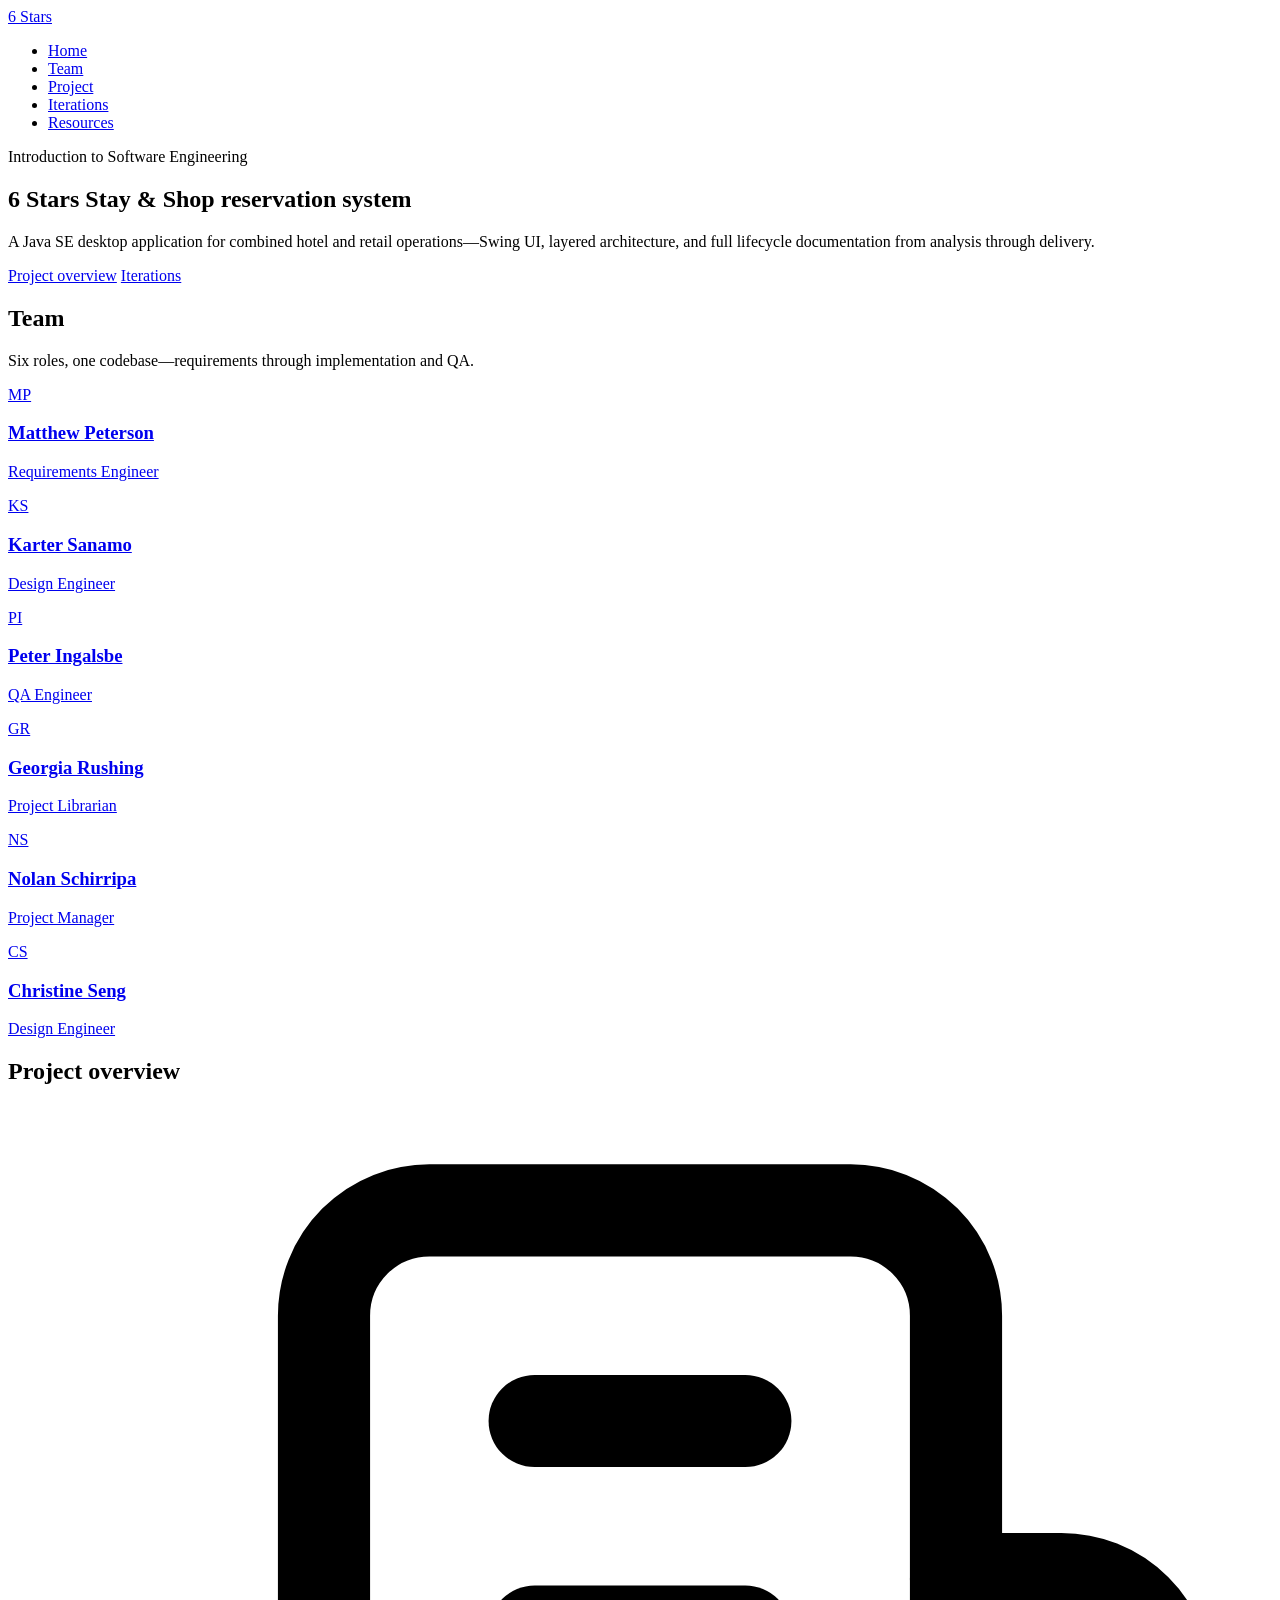
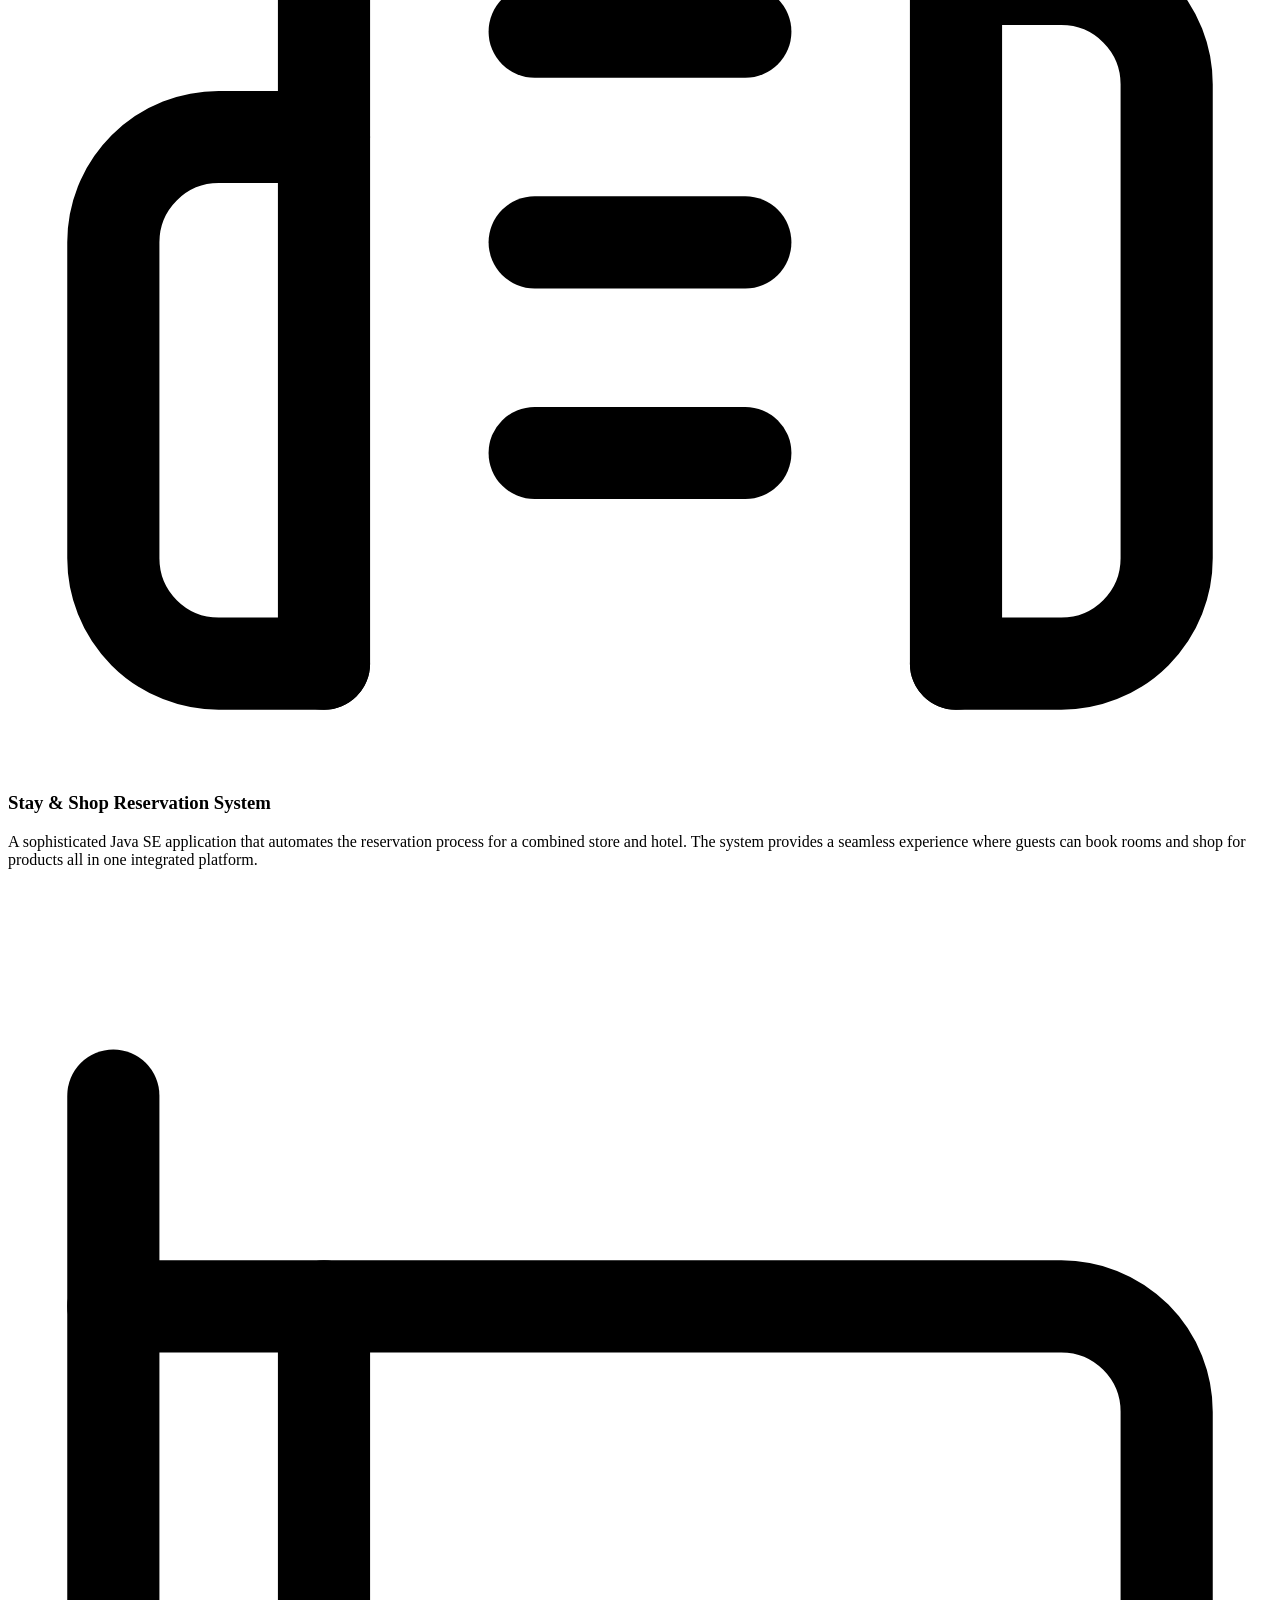
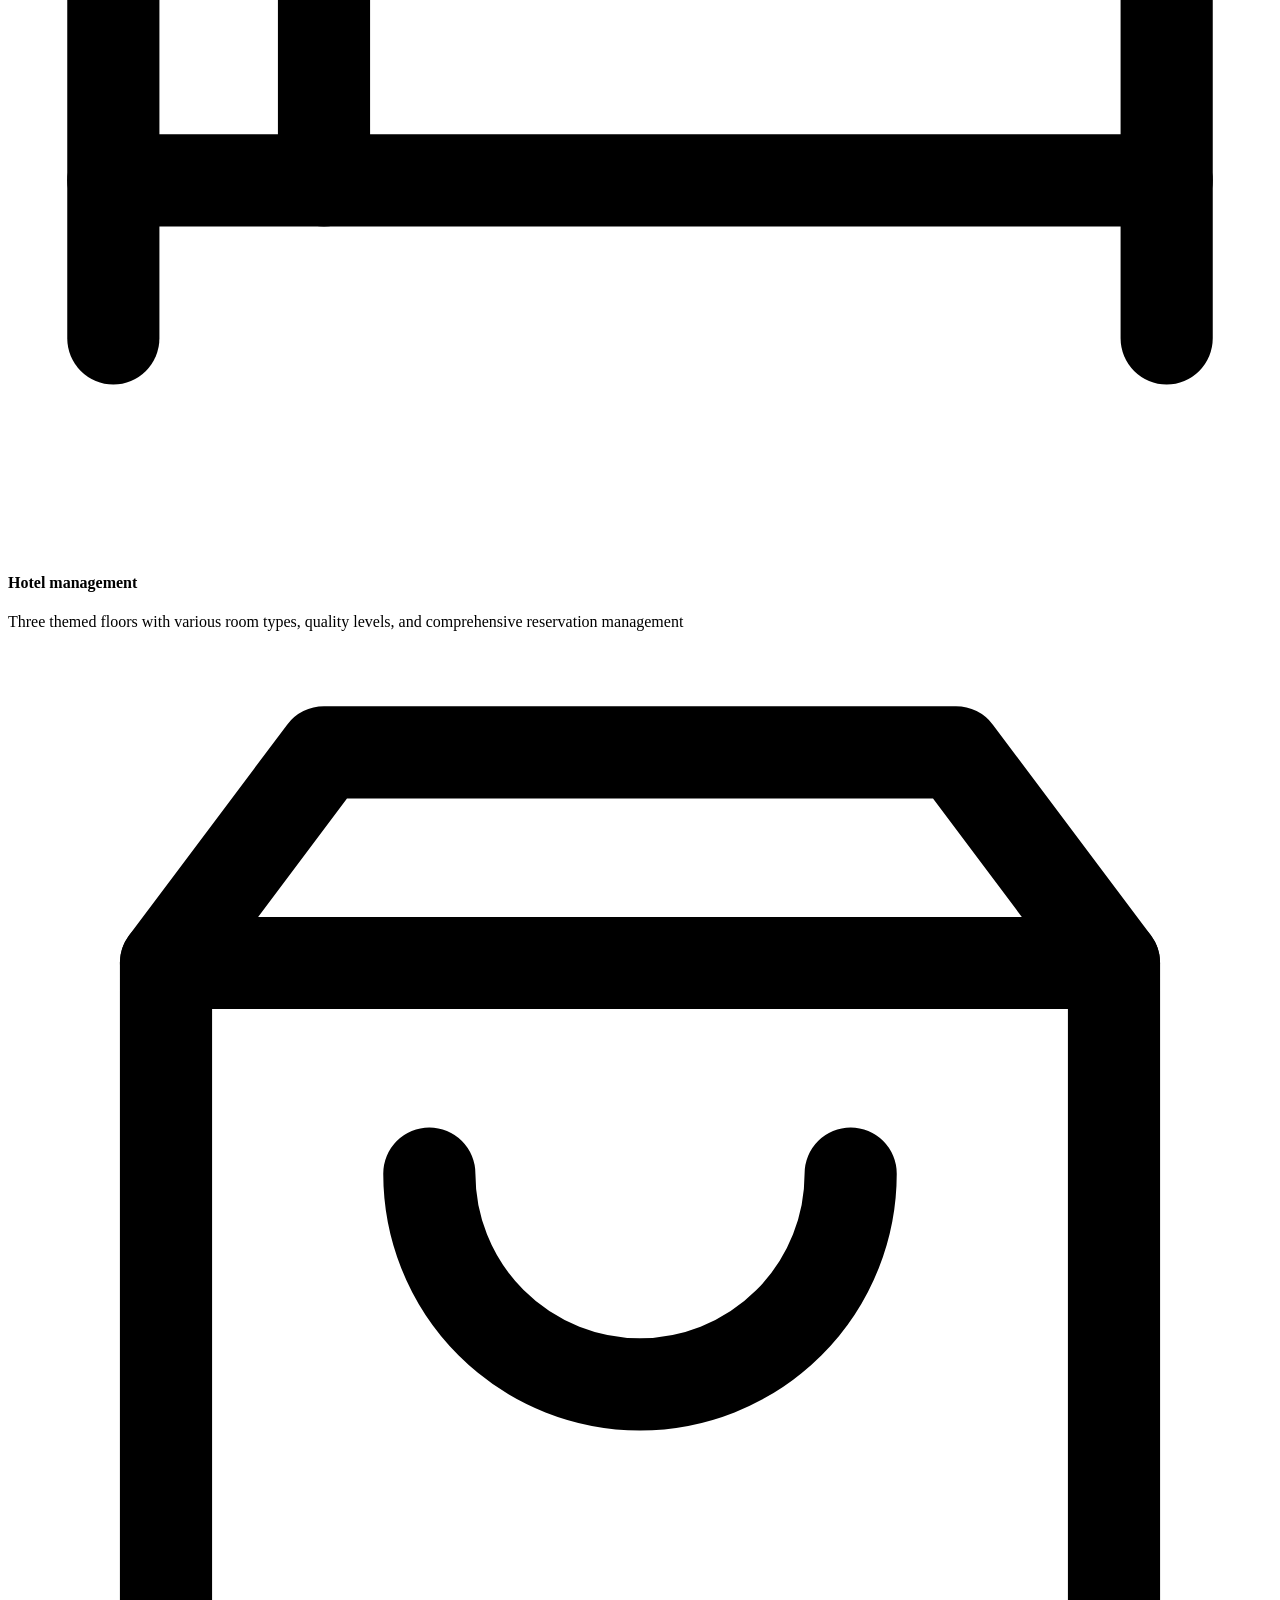
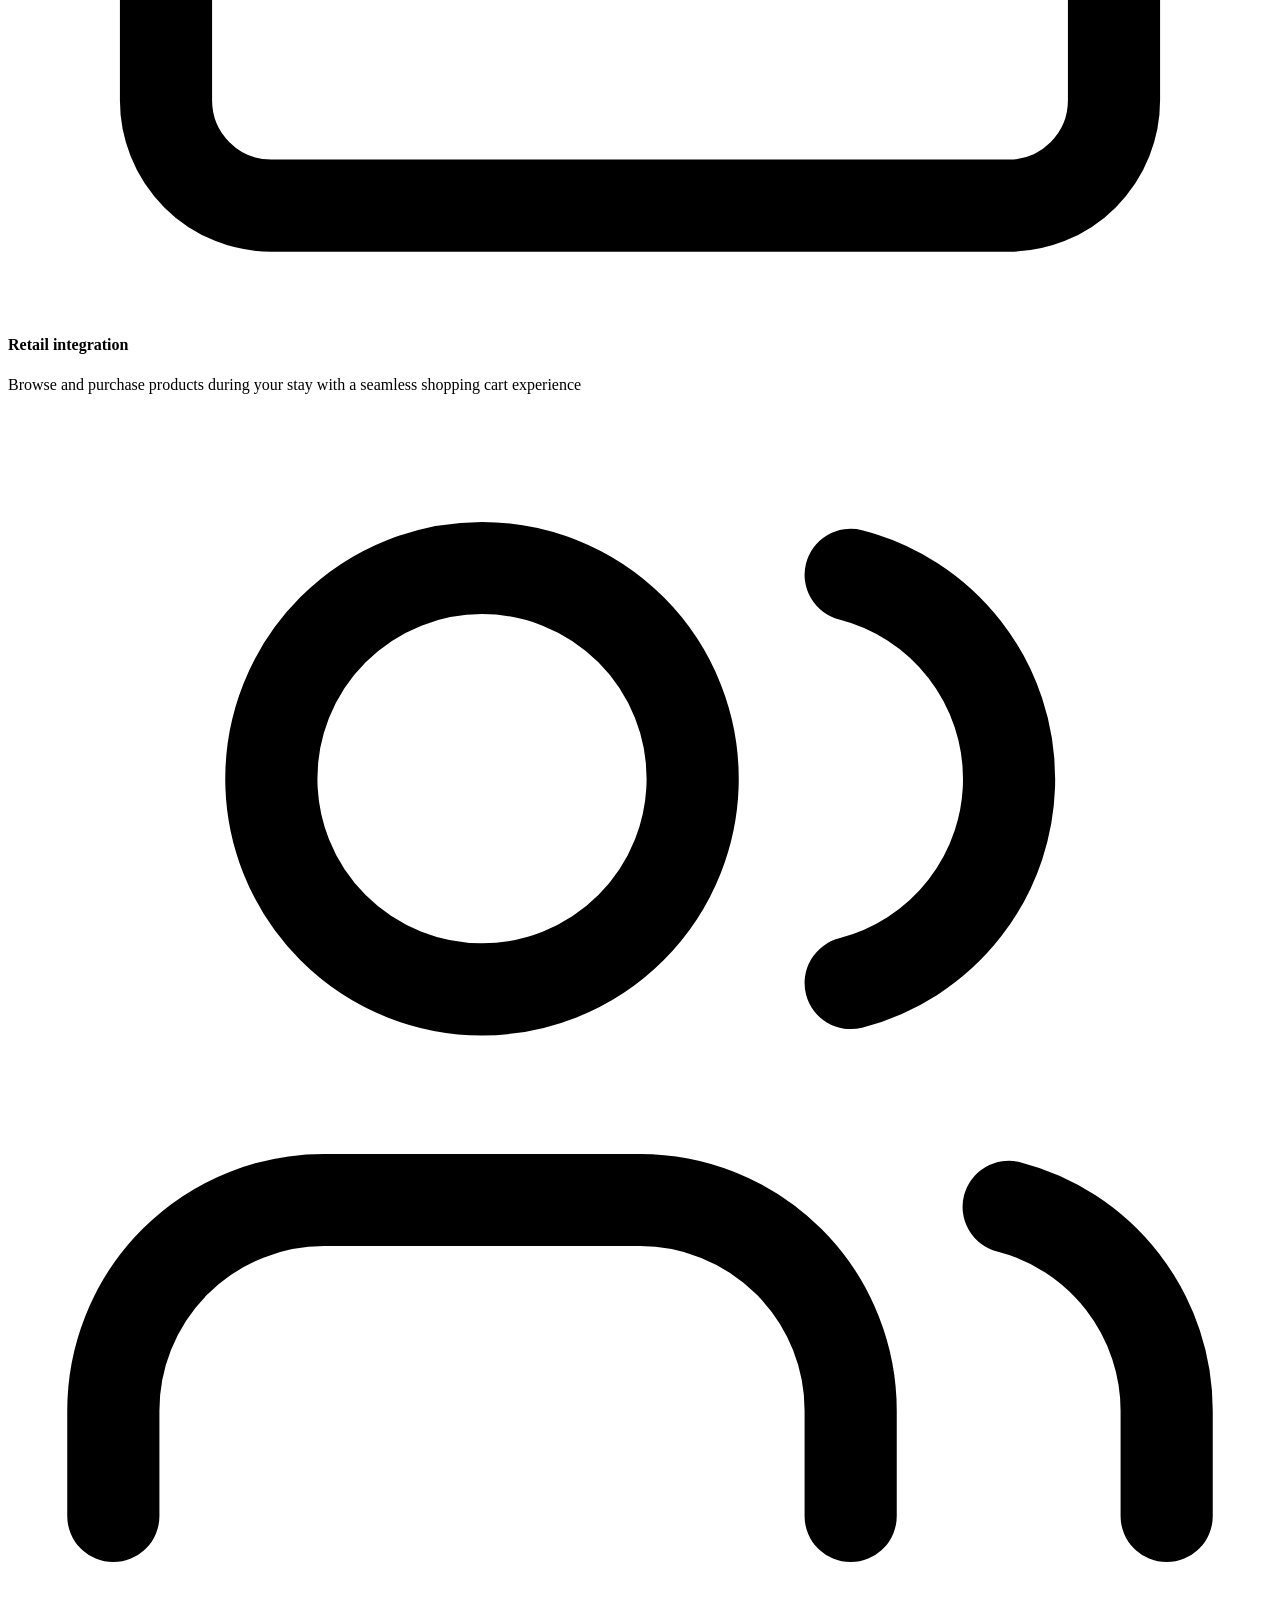
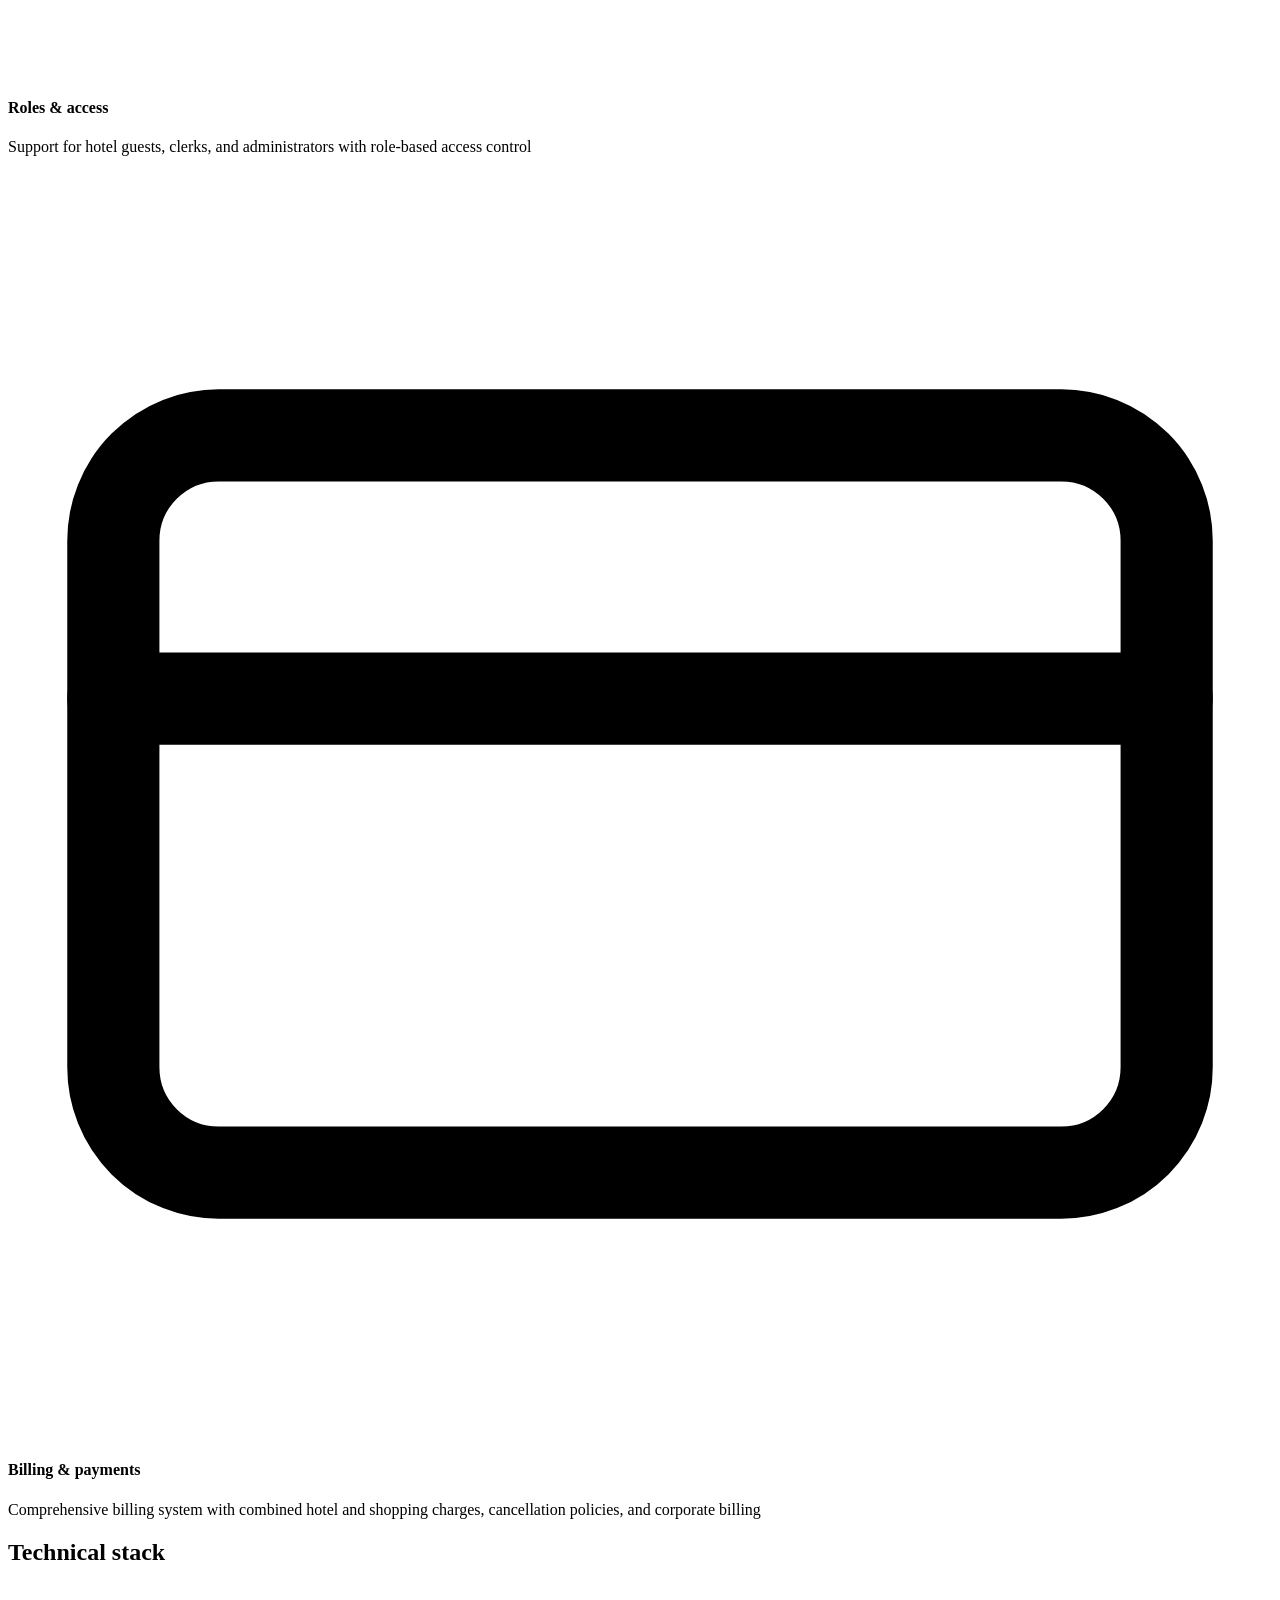
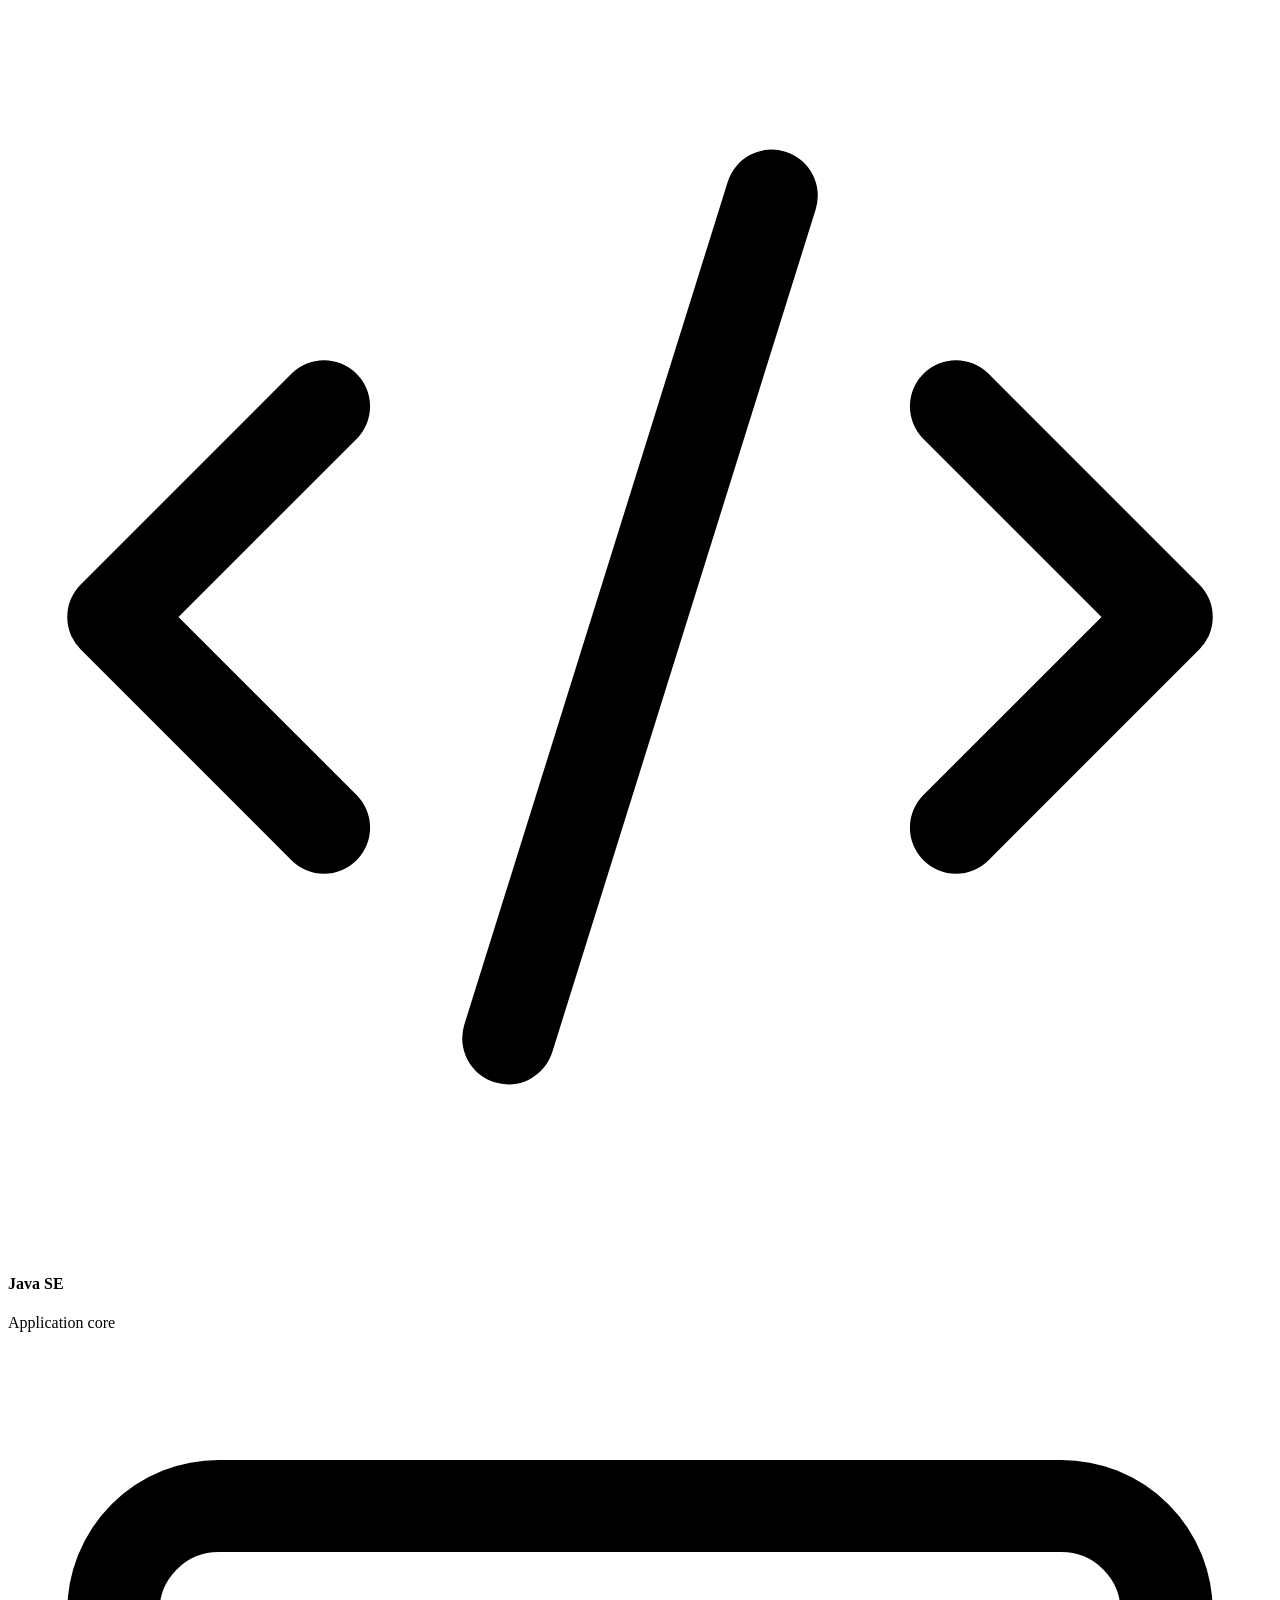
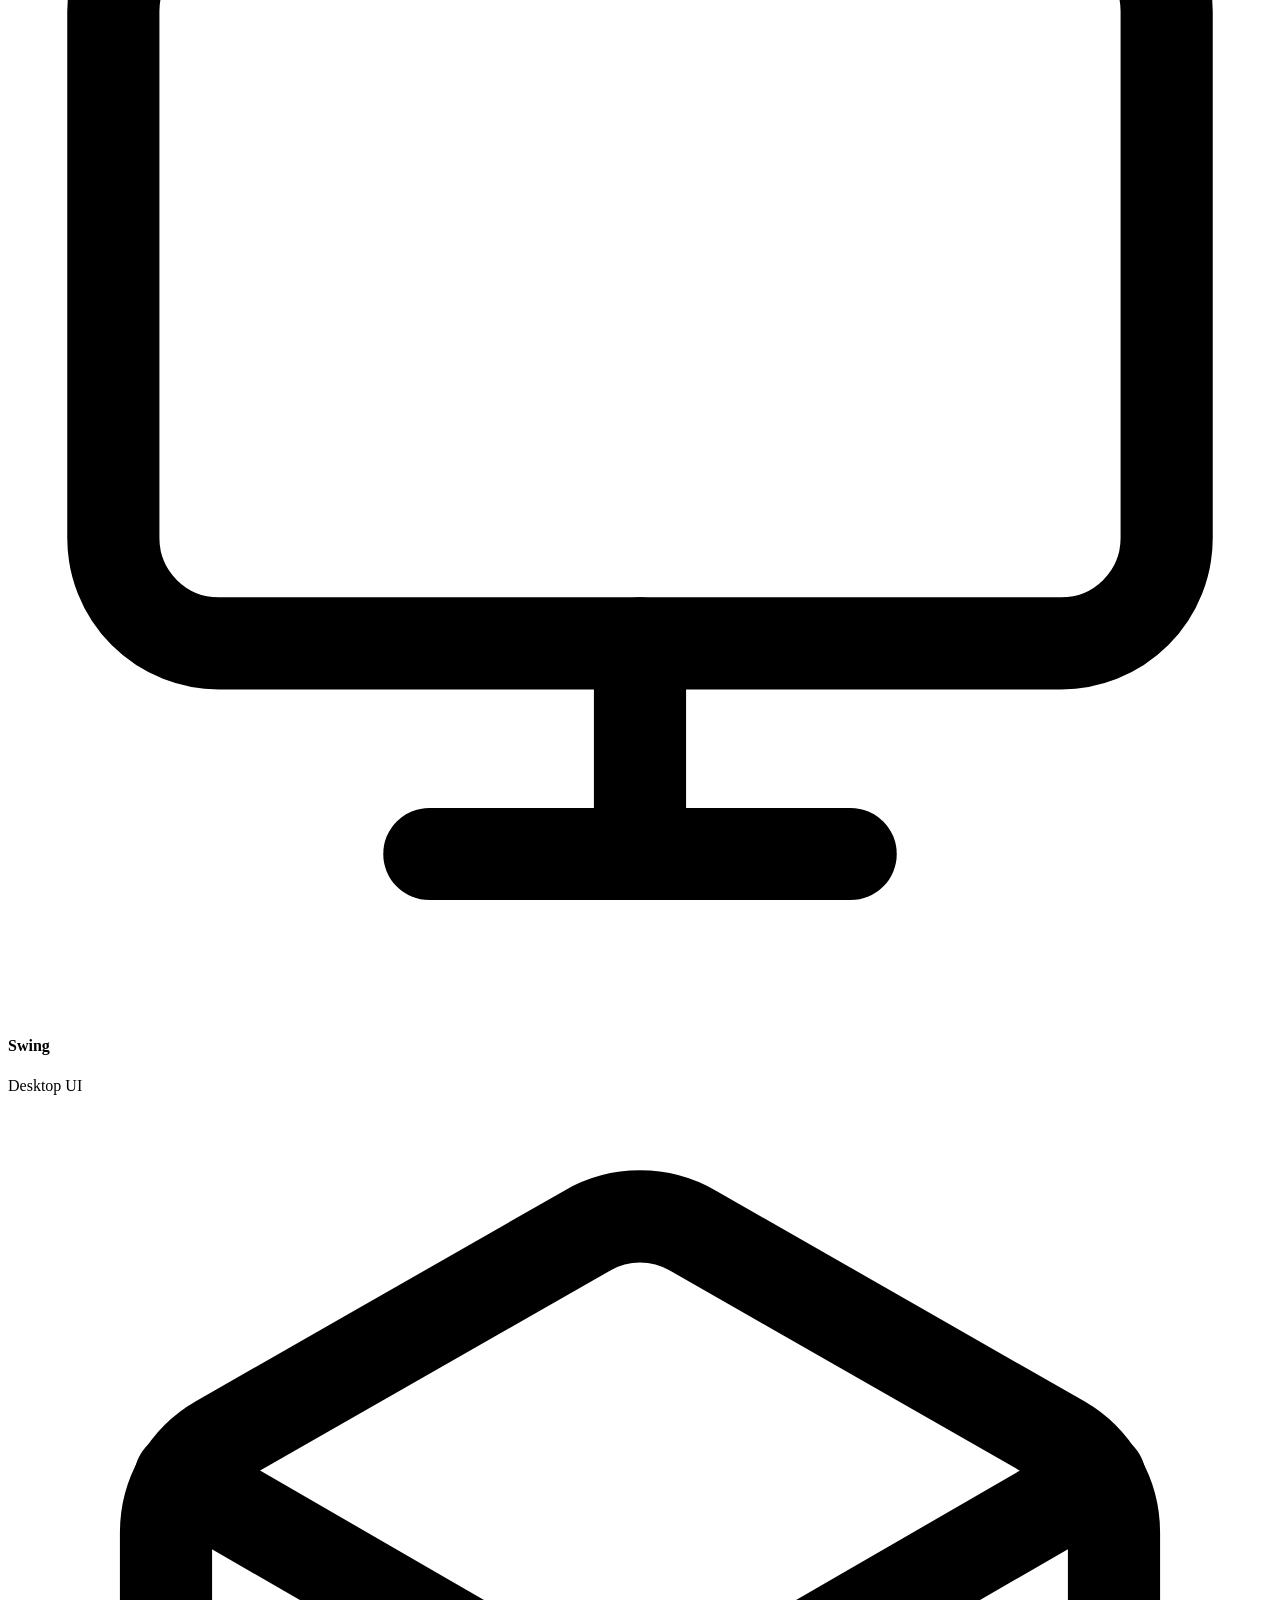
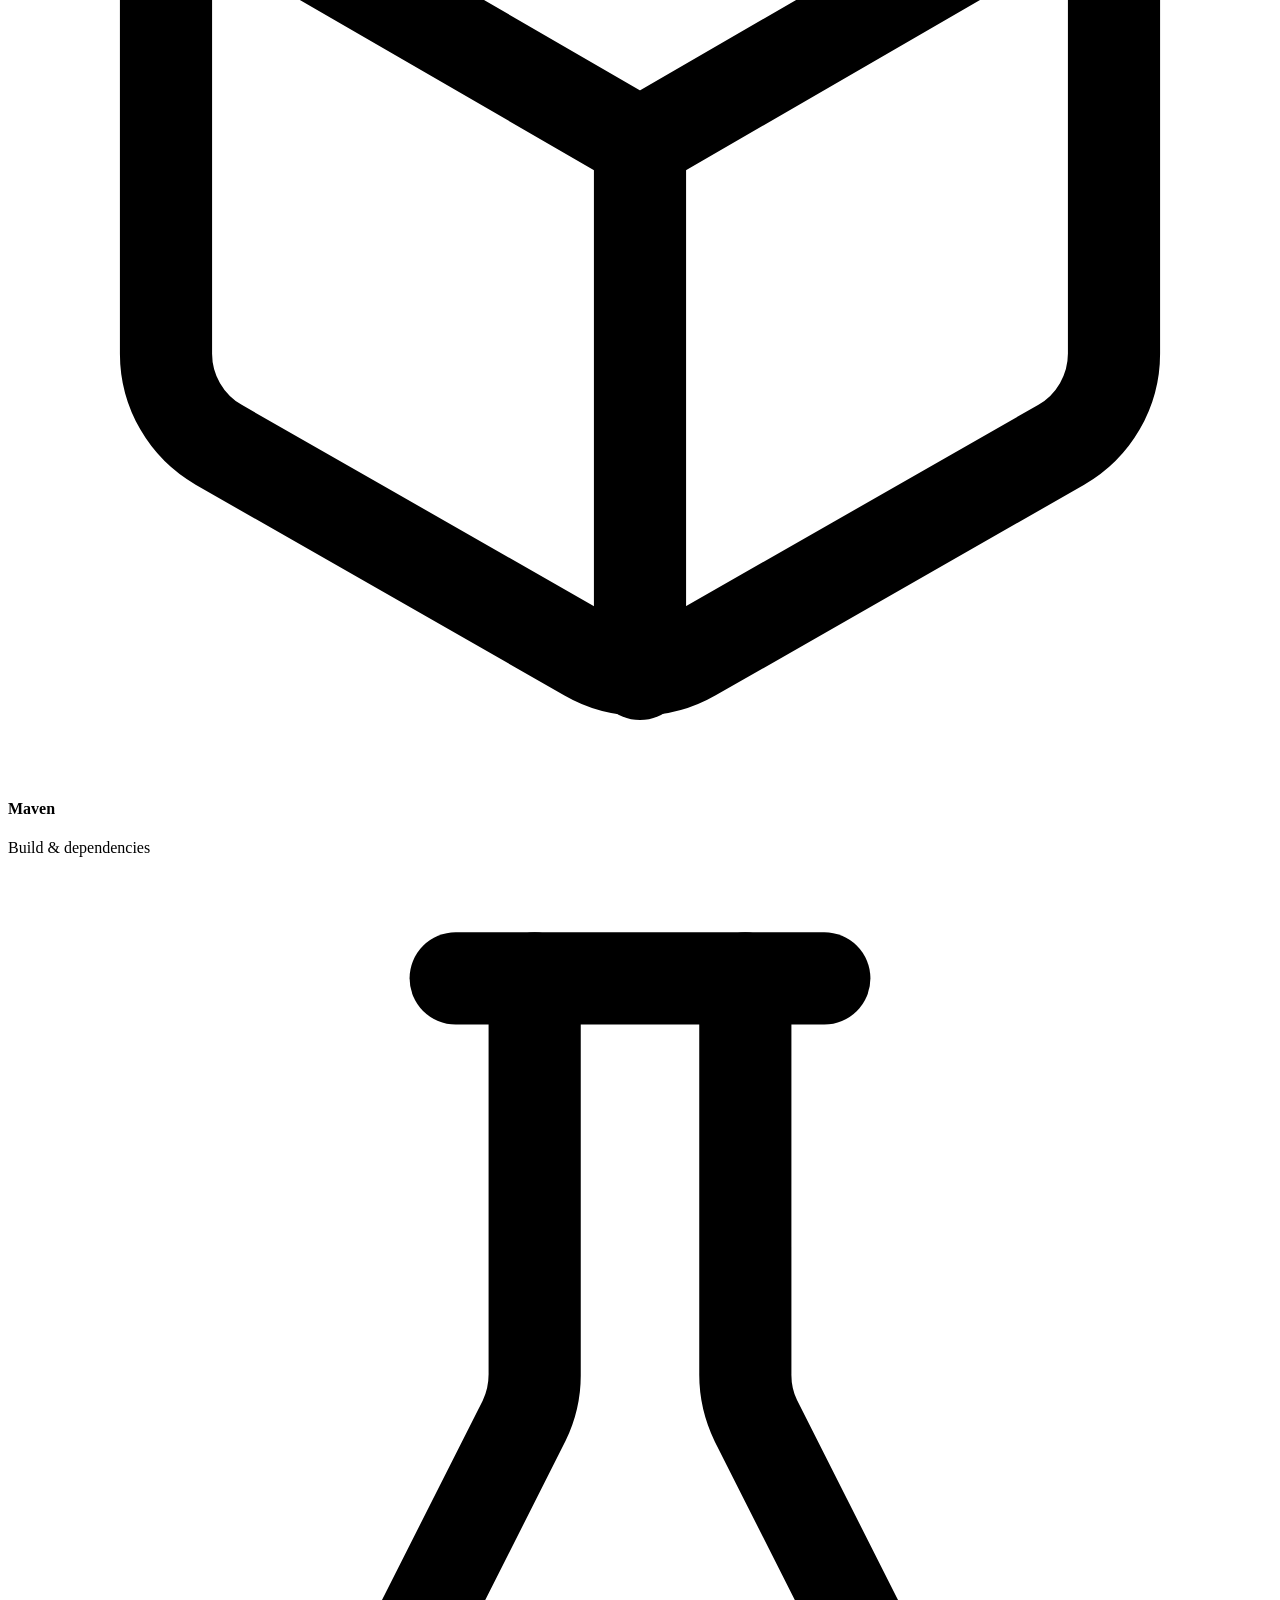
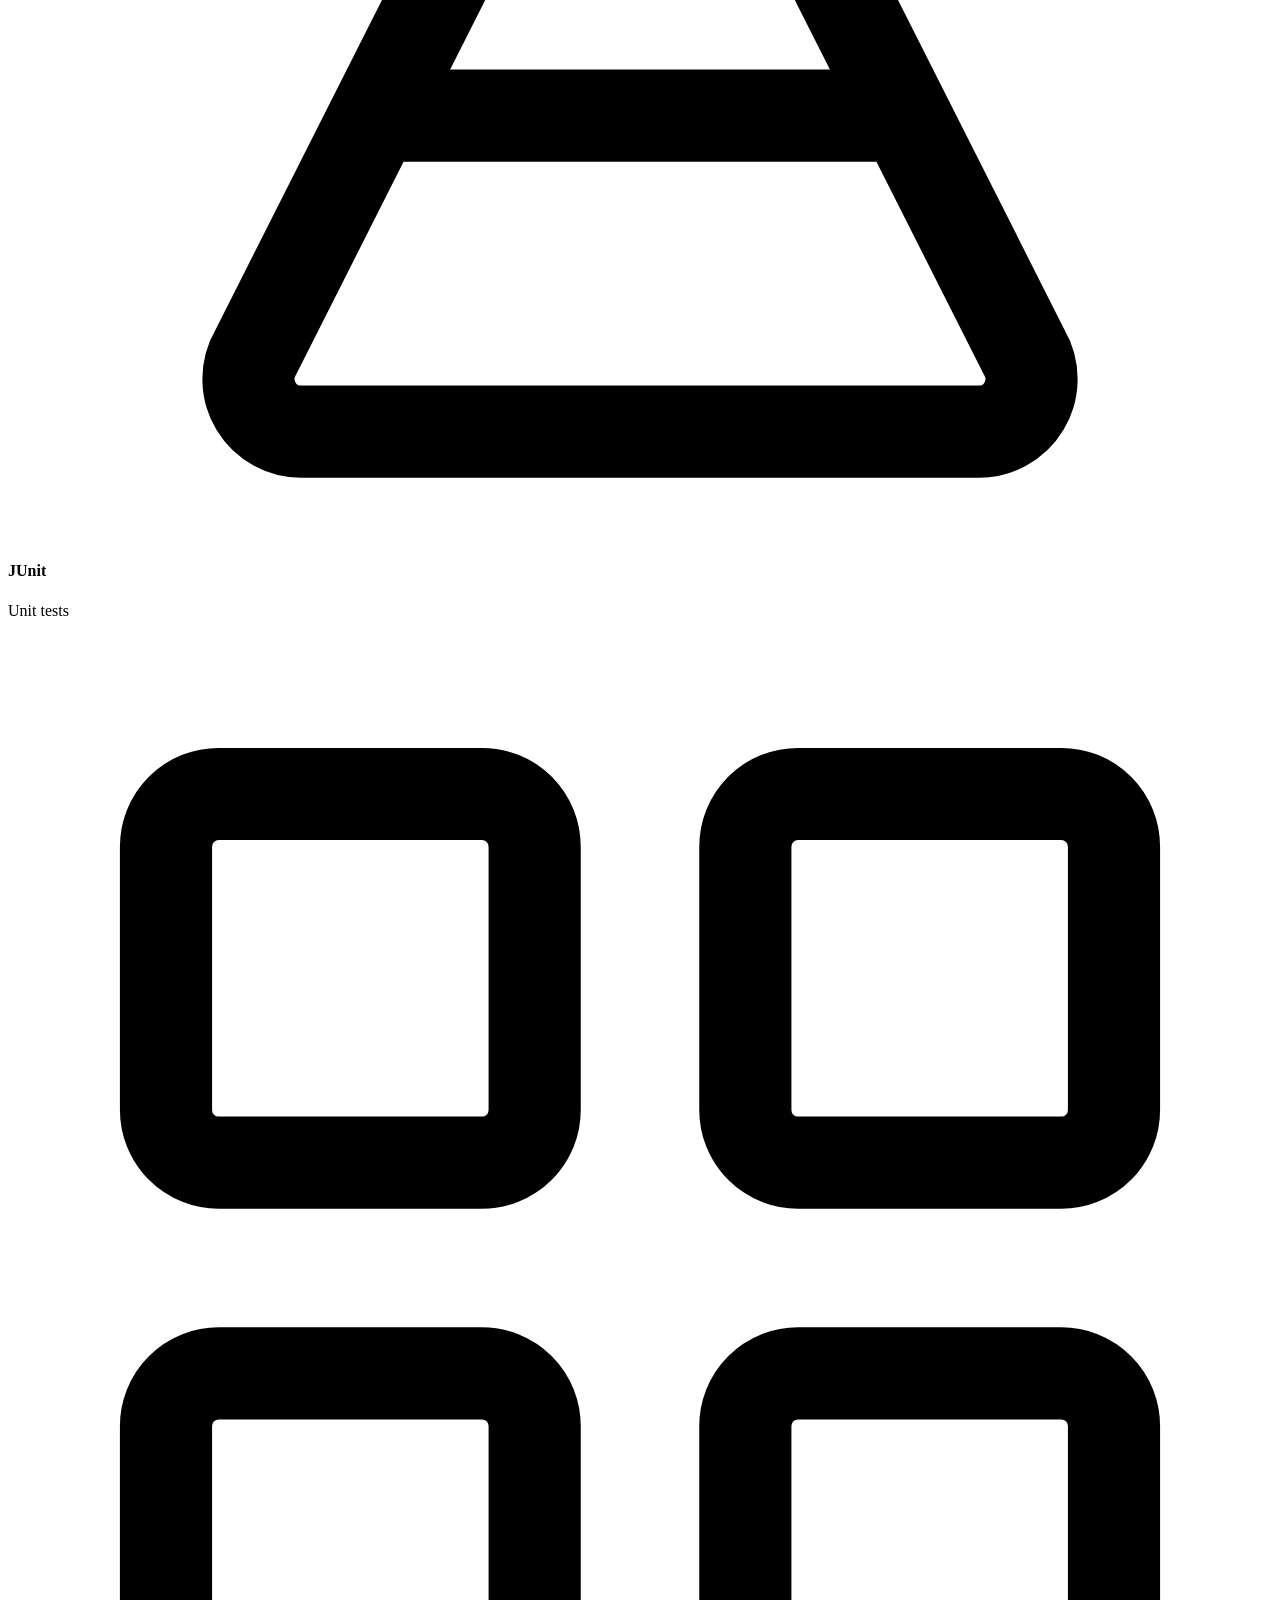
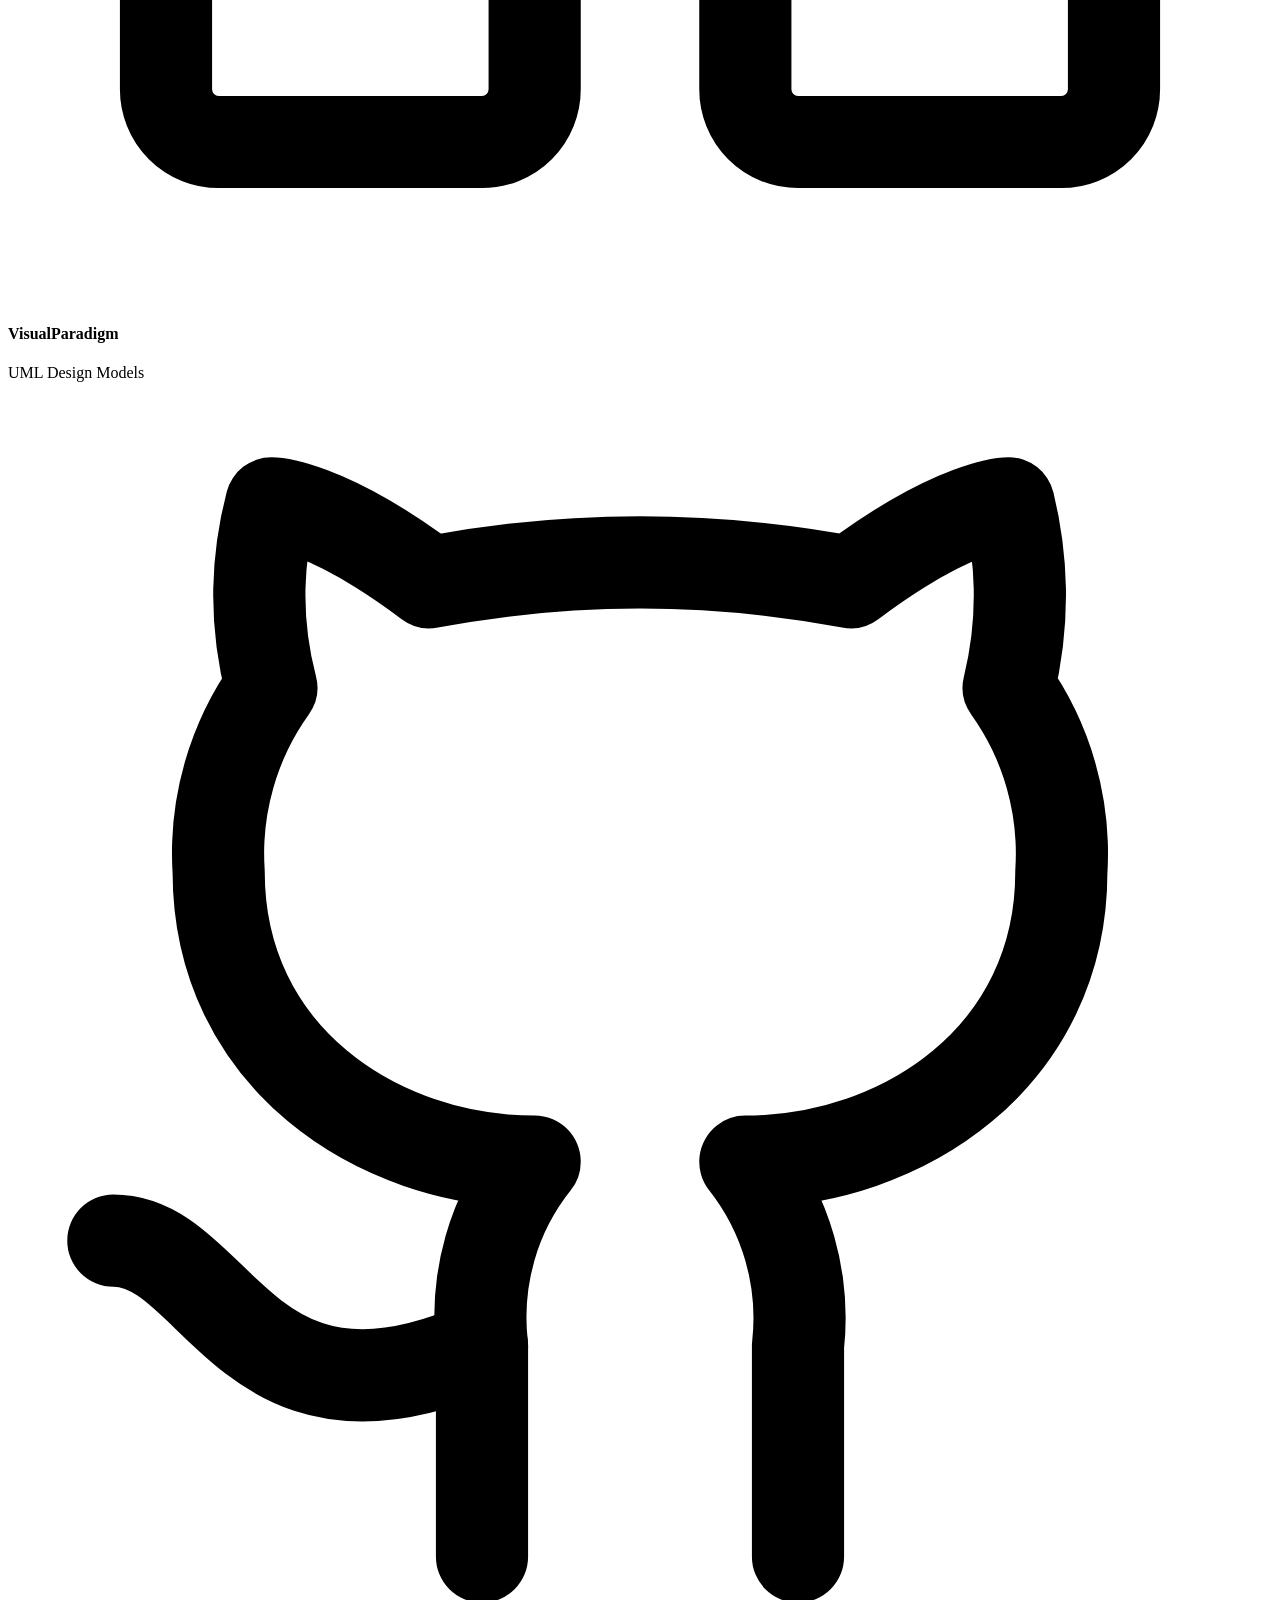
==== site/index.html @ b2a8f505 "Update stylesheet version to 12, modify resources grid layout to display 3 cards per row, and adjust" ====
<!DOCTYPE html>
<html lang="en">
<head>
    <meta charset="UTF-8">
    <meta name="viewport" content="width=device-width, initial-scale=1.0">
    <link rel="icon" href="/assets/favicon.svg" type="image/svg+xml">
    <title>6 Stars - Stay & Shop Reservation System</title>
    <link rel="stylesheet" href="/assets/css/styles.css?v=12">
    <script src="/assets/js/script.js?v=7" defer></script>
    <style>
        .project-features.project-features--four {
            grid-template-columns: repeat(4, minmax(0, 1fr));
        }

        @media (max-width: 1024px) {
            .project-features.project-features--four {
                grid-template-columns: repeat(2, minmax(0, 1fr));
            }
        }

        @media (max-width: 640px) {
            .project-features.project-features--four {
                grid-template-columns: 1fr;
            }
        }

        .tech-grid.tech-grid--fixed {
            grid-template-columns: repeat(4, minmax(0, 1fr));
        }

        @media (max-width: 768px) {
            .tech-grid.tech-grid--fixed {
                grid-template-columns: repeat(2, minmax(0, 1fr));
            }
        }
    </style>
</head>
<body>
    <!-- Navigation -->
    <nav class="navbar">
        <div class="container">
            <div class="nav-content">
                <a href="/" class="logo logo--text">
                    <span class="logo-wordmark">6 Stars</span>
                </a>
                <ul class="nav-links">
                    <li><a href="#home">Home</a></li>
                    <li><a href="#team">Team</a></li>
                    <li><a href="#project">Project</a></li>
                    <li><a href="#iterations">Iterations</a></li>
                    <li><a href="#resources">Resources</a></li>
                </ul>
            </div>
        </div>
    </nav>

    <!-- Hero Section -->
    <section id="home" class="hero">
        <div class="hero-background" aria-hidden="true"></div>
        <div class="container">
            <div class="hero-content">
                <p class="hero-eyebrow">Introduction to Software Engineering</p>
                <h1 class="hero-title">
                    <span class="title-main">6 Stars</span>
                    <span class="title-subtitle">Stay & Shop reservation system</span>
                </h1>
                <p class="hero-description">
                    A Java SE desktop application for combined hotel and retail operations—Swing UI,
                    layered architecture, and full lifecycle documentation from analysis through delivery.
                </p>
                <div class="hero-buttons">
                    <a href="#project" class="btn btn-primary">Project overview</a>
                    <a href="#iterations" class="btn btn-secondary">Iterations</a>
                </div>
            </div>
        </div>
        <div class="scroll-indicator">
            <div class="mouse"></div>
        </div>
    </section>

    <!-- Team Section -->
    <section id="team" class="team-section">
        <div class="container">
            <h2 class="section-title">Team</h2>
            <p class="section-subtitle">Six roles, one codebase—requirements through implementation and QA.</p>
            <div class="team-grid">
                <a href="/team/matthew-peterson.html" class="team-member-link">
                    <div class="team-member js-reveal">
                        <div class="member-avatar">
                            <span class="avatar-initial">MP</span>
                        </div>
                        <h3 class="member-name">Matthew Peterson</h3>
                        <p class="member-role">Requirements Engineer</p>
                    </div>
                </a>
                <a href="/team/karter-sanamo.html" class="team-member-link">
                    <div class="team-member js-reveal">
                        <div class="member-avatar">
                            <span class="avatar-initial">KS</span>
                        </div>
                        <h3 class="member-name">Karter Sanamo</h3>
                        <p class="member-role">Design Engineer</p>
                    </div>
                </a>
                <a href="/team/peter-ingalsbe.html" class="team-member-link">
                    <div class="team-member js-reveal">
                        <div class="member-avatar">
                            <span class="avatar-initial">PI</span>
                        </div>
                        <h3 class="member-name">Peter Ingalsbe</h3>
                        <p class="member-role">QA Engineer</p>
                    </div>
                </a>
                <a href="/team/georgia-rushing.html" class="team-member-link">
                    <div class="team-member js-reveal">
                        <div class="member-avatar">
                            <span class="avatar-initial">GR</span>
                        </div>
                        <h3 class="member-name">Georgia Rushing</h3>
                        <p class="member-role">Project Librarian</p>
                    </div>
                </a>
                <a href="/team/nolan-schirripa.html" class="team-member-link">
                    <div class="team-member js-reveal">
                        <div class="member-avatar">
                            <span class="avatar-initial">NS</span>
                        </div>
                        <h3 class="member-name">Nolan Schirripa</h3>
                        <p class="member-role">Project Manager</p>
                    </div>
                </a>
                <a href="/team/christine-seng.html" class="team-member-link">
                    <div class="team-member js-reveal">
                        <div class="member-avatar">
                            <span class="avatar-initial">CS</span>
                        </div>
                        <h3 class="member-name">Christine Seng</h3>
                        <p class="member-role">Design Engineer</p>
                    </div>
                </a>
            </div>
        </div>
    </section>

    <!-- Project Overview Section -->
    <section id="project" class="project-section">
        <div class="container">
            <h2 class="section-title">Project overview</h2>
            <div class="project-content">
                <div class="project-card js-reveal">
                    <div class="card-icon">
                        <span class="icon-wrap icon-wrap--xl" aria-hidden="true">
                            <svg xmlns="http://www.w3.org/2000/svg" viewBox="0 0 24 24" fill="none" stroke="currentColor" stroke-width="1.75" stroke-linecap="round" stroke-linejoin="round"><path d="M6 22V4a2 2 0 0 1 2-2h8a2 2 0 0 1 2 2v18"/><path d="M6 12H4a2 2 0 0 0-2 2v6a2 2 0 0 0 2 2h2"/><path d="M18 9h2a2 2 0 0 1 2 2v9a2 2 0 0 1-2 2h-2"/><path d="M10 6h4"/><path d="M10 10h4"/><path d="M10 14h4"/><path d="M10 18h4"/></svg>
                        </span>
                    </div>
                    <h3>Stay & Shop Reservation System</h3>
                    <p>
                        A sophisticated Java SE application that automates the reservation process for a combined 
                        store and hotel. The system provides a seamless experience where guests can book rooms 
                        and shop for products all in one integrated platform.
                    </p>
                </div>
                <div class="project-features project-features--four">
                    <div class="feature-item js-reveal">
                        <div class="feature-icon">
                            <span class="icon-wrap" aria-hidden="true">
                                <svg xmlns="http://www.w3.org/2000/svg" viewBox="0 0 24 24" fill="none" stroke="currentColor" stroke-width="1.75" stroke-linecap="round" stroke-linejoin="round"><path d="M2 4v16"/><path d="M2 8h18a2 2 0 0 1 2 2v10"/><path d="M2 17h20"/><path d="M6 8v9"/></svg>
                            </span>
                        </div>
                        <div class="feature-content">
                            <h4>Hotel management</h4>
                            <p>Three themed floors with various room types, quality levels, and comprehensive reservation management</p>
                        </div>
                    </div>
                    <div class="feature-item js-reveal">
                        <div class="feature-icon">
                            <span class="icon-wrap" aria-hidden="true">
                                <svg xmlns="http://www.w3.org/2000/svg" viewBox="0 0 24 24" fill="none" stroke="currentColor" stroke-width="1.75" stroke-linecap="round" stroke-linejoin="round"><path d="M6 2 3 6v14a2 2 0 0 0 2 2h14a2 2 0 0 0 2-2V6l-3-4Z"/><path d="M3 6h18"/><path d="M16 10a4 4 0 0 1-8 0"/></svg>
                            </span>
                        </div>
                        <div class="feature-content">
                            <h4>Retail integration</h4>
                            <p>Browse and purchase products during your stay with a seamless shopping cart experience</p>
                        </div>
                    </div>
                    <div class="feature-item js-reveal">
                        <div class="feature-icon">
                            <span class="icon-wrap" aria-hidden="true">
                                <svg xmlns="http://www.w3.org/2000/svg" viewBox="0 0 24 24" fill="none" stroke="currentColor" stroke-width="1.75" stroke-linecap="round" stroke-linejoin="round"><path d="M16 21v-2a4 4 0 0 0-4-4H6a4 4 0 0 0-4 4v2"/><circle cx="9" cy="7" r="4"/><path d="M22 21v-2a4 4 0 0 0-3-3.87"/><path d="M16 3.13a4 4 0 0 1 0 7.75"/></svg>
                            </span>
                        </div>
                        <div class="feature-content">
                            <h4>Roles & access</h4>
                            <p>Support for hotel guests, clerks, and administrators with role-based access control</p>
                        </div>
                    </div>
                    <div class="feature-item js-reveal">
                        <div class="feature-icon">
                            <span class="icon-wrap" aria-hidden="true">
                                <svg xmlns="http://www.w3.org/2000/svg" viewBox="0 0 24 24" fill="none" stroke="currentColor" stroke-width="1.75" stroke-linecap="round" stroke-linejoin="round"><rect width="20" height="14" x="2" y="5" rx="2"/><line x1="2" x2="22" y1="10" y2="10"/></svg>
                            </span>
                        </div>
                        <div class="feature-content">
                            <h4>Billing & payments</h4>
                            <p>Comprehensive billing system with combined hotel and shopping charges, cancellation policies, and corporate billing</p>
                        </div>
                    </div>
                </div>
            </div>
        </div>
    </section>

    <!-- Technical Stack Section -->
    <section class="tech-section">
        <div class="container">
            <h2 class="section-title">Technical stack</h2>
            <div class="tech-grid tech-grid--fixed">
                <div class="tech-item js-reveal">
                    <div class="tech-icon">
                        <span class="icon-wrap" aria-hidden="true">
                            <svg xmlns="http://www.w3.org/2000/svg" viewBox="0 0 24 24" fill="none" stroke="currentColor" stroke-width="1.75" stroke-linecap="round" stroke-linejoin="round"><path d="m18 16 4-4-4-4"/><path d="m6 8-4 4 4 4"/><path d="m14.5 4-5 16"/></svg>
                        </span>
                    </div>
                    <h4>Java SE</h4>
                    <p>Application core</p>
                </div>
                <div class="tech-item js-reveal">
                    <div class="tech-icon">
                        <span class="icon-wrap" aria-hidden="true">
                            <svg xmlns="http://www.w3.org/2000/svg" viewBox="0 0 24 24" fill="none" stroke="currentColor" stroke-width="1.75" stroke-linecap="round" stroke-linejoin="round"><rect width="20" height="14" x="2" y="3" rx="2"/><line x1="8" x2="16" y1="21" y2="21"/><line x1="12" x2="12" y1="17" y2="21"/></svg>
                        </span>
                    </div>
                    <h4>Swing</h4>
                    <p>Desktop UI</p>
                </div>
                <div class="tech-item js-reveal">
                    <div class="tech-icon">
                        <span class="icon-wrap" aria-hidden="true">
                            <svg xmlns="http://www.w3.org/2000/svg" viewBox="0 0 24 24" fill="none" stroke="currentColor" stroke-width="1.75" stroke-linecap="round" stroke-linejoin="round"><path d="M21 16V8a2 2 0 0 0-1-1.73l-7-4a2 2 0 0 0-2 0l-7 4A2 2 0 0 0 3 8v8a2 2 0 0 0 1 1.73l7 4a2 2 0 0 0 2 0l7-4A2 2 0 0 0 21 16z"/><polyline points="3.27 6.96 12 12.01 20.73 6.96"/><line x1="12" x2="12" y1="22.08" y2="12"/></svg>
                        </span>
                    </div>
                    <h4>Maven</h4>
                    <p>Build & dependencies</p>
                </div>
                <div class="tech-item js-reveal">
                    <div class="tech-icon">
                        <span class="icon-wrap" aria-hidden="true">
                            <svg xmlns="http://www.w3.org/2000/svg" viewBox="0 0 24 24" fill="none" stroke="currentColor" stroke-width="1.75" stroke-linecap="round" stroke-linejoin="round"><path d="M10 2v7.5a2 2 0 0 1-.2.9L4.7 20.5a1 1 0 0 0 .9 1.5h12.8a1 1 0 0 0 .9-1.5l-5.1-10.1a2 2 0 0 1-.2-.9V2"/><path d="M8.5 2h7"/><path d="M7 16h10"/></svg>
                        </span>
                    </div>
                    <h4>JUnit</h4>
                    <p>Unit tests</p>
                </div>
                <div class="tech-item js-reveal">
                    <div class="tech-icon">
                        <span class="icon-wrap" aria-hidden="true">
                            <svg xmlns="http://www.w3.org/2000/svg" viewBox="0 0 24 24" fill="none" stroke="currentColor" stroke-width="1.75" stroke-linecap="round" stroke-linejoin="round"><rect width="7" height="7" x="3" y="3" rx="1"/><rect width="7" height="7" x="14" y="3" rx="1"/><rect width="7" height="7" x="14" y="14" rx="1"/><rect width="7" height="7" x="3" y="14" rx="1"/></svg>
                        </span>
                    </div>
                    <h4>VisualParadigm</h4>
                    <p>UML Design Models</p>
                </div>
                <div class="tech-item js-reveal">
                    <div class="tech-icon">
                        <span class="icon-wrap" aria-hidden="true">
                            <svg xmlns="http://www.w3.org/2000/svg" viewBox="0 0 24 24" fill="none" stroke="currentColor" stroke-width="1.75" stroke-linecap="round" stroke-linejoin="round"><path d="M15 22v-4a4.8 4.8 0 0 0-1-3.5c3 0 6-2 6-5.5.08-1.25-.27-2.48-1-3.5.28-1.15.28-2.35 0-3.5 0 0-1 0-3 1.5-2.64-.5-5.36-.5-8 0C6 2 5 2 5 2c-.3 1.15-.3 2.35 0 3.5A5.403 5.403 0 0 0 4 9c0 3.5 3 5.5 6 5.5-.39.49-.68 1.05-.85 1.65-.17.6-.22 1.23-.15 1.85v4"/><path d="M9 18c-4.51 2-5-2-7-2"/></svg>
                        </span>
                    </div>
                    <h4>GitHub</h4>
                    <p>Source control &amp; collaboration</p>
                </div>
                <div class="tech-item js-reveal">
                    <div class="tech-icon">
                        <span class="icon-wrap" aria-hidden="true">
                            <svg xmlns="http://www.w3.org/2000/svg" viewBox="0 0 24 24" fill="none" stroke="currentColor" stroke-width="1.75" stroke-linecap="round" stroke-linejoin="round"><rect width="18" height="18" x="3" y="3" rx="2"/><path d="M3 9h18"/><path d="M9 21V9"/></svg>
                        </span>
                    </div>
                    <h4>Wireframes</h4>
                    <p>UI layout &amp; flow</p>
                </div>
                <div class="tech-item js-reveal">
                    <div class="tech-icon">
                        <span class="icon-wrap" aria-hidden="true">
                            <svg xmlns="http://www.w3.org/2000/svg" viewBox="0 0 24 24" fill="none" stroke="currentColor" stroke-width="1.75" stroke-linecap="round" stroke-linejoin="round"><rect width="18" height="18" x="3" y="3" rx="2"/><path d="M8 7h8"/><path d="M8 12h8"/><path d="M8 17h5"/></svg>
                        </span>
                    </div>
                    <h4>Jira</h4>
                    <p>Bug tracking</p>
                </div>
            </div>
        </div>
    </section>

    <!-- Iterations Section -->
    <section id="iterations" class="iterations-section">
        <div class="container">
            <h2 class="section-title">Iterations</h2>
            <p class="section-subtitle">Three planned cycles from analysis and design through implementation and delivery.</p>
            
            <div class="iterations-timeline">
                <div class="iteration-card js-reveal">
                    <div class="iteration-number">01</div>
                    <div class="iteration-content">
                        <h3>Iteration 1 - Analysis & Design</h3>
                        <p class="iteration-date">Week 5</p>
                        <div class="iteration-details">
                            <h4>Deliverables:</h4>
                            <ul>
                                <li>Project vision and requirements</li>
                                <li>User stories and use cases</li>
                                <li>Domain model and SSDs</li>
                                <li>System operations with contracts</li>
                                <li>Design class diagram</li>
                                <li>UI wireframes</li>
                                <li>Initial implementation (3 use cases per member)</li>
                            </ul>
                            <div class="iteration-links">
                                <a href="/iterations/Iteration1.zip" class="link-btn">Download Zip</a>
                            </div>
                        </div>
                    </div>
                </div>

                <div class="iteration-card js-reveal iteration-card--planned">
                    <div class="iteration-number">02</div>
                    <div class="iteration-content">
                        <h3>Iteration 2 - Design & Prototype</h3>
                        <p class="iteration-date">Week 10</p>
                        <div class="iteration-details">
                            <h4>Plans:</h4>
                            <ul>
                                <li>10-minute recording of our current prototype demo</li>
                                <li>Website for the project</li>
                                <li>Current implementation status & main roadblocks</li>
                                <li>Screenshots of all UI</li>
                                <li>Updated documentation</li>
                                <li>Updated UML diagrams</li>
                            </ul>
                            <div class="iteration-links">
                                <a href="/iterations/Iteration2.zip" class="link-btn">Download Zip</a>
                            </div>
                        </div>
                    </div>
                </div>

                <div class="iteration-card js-reveal iteration-card--planned">
                    <div class="iteration-number">03</div>
                    <div class="iteration-content">
                        <h3>Iteration 3 - Complete Implementation</h3>
                        <p class="iteration-date">Week 15 · <span class="iteration-status">Coming soon</span></p>
                        <div class="iteration-details">
                            <h4>Plans:</h4>
                            <ul>
                                <li>Complete application with full UI</li>
                                <li>Persistence layer implementation</li>
                                <li>Business layer architecture</li>
                                <li>Comprehensive testing & logging</li>
                                <li>Documentation</li>
                                <li>Video walkthroughs (on each team member’s profile)</li>
                                <li>Runnable JAR file</li>
                            </ul>
                            <div class="iteration-links iteration-links--locked">
                                <span class="link-btn link-btn--ghost" tabindex="-1" aria-disabled="true">View documentation</span>
                            </div>
                        </div>
                    </div>
                </div>
            </div>
        </div>
    </section>

    <!-- Resources Section -->
    <section id="resources" class="resources-section">
        <div class="container">
            <h2 class="section-title">Resources</h2>
            <div class="resources-grid">
                <a href="https://github.com/kartersanamo/6-Stars" target="_blank" rel="noopener noreferrer" class="resource-card js-reveal">
                    <div class="resource-icon">
                        <span class="icon-wrap icon-wrap--lg" aria-hidden="true">
                            <svg xmlns="http://www.w3.org/2000/svg" viewBox="0 0 24 24" fill="none" stroke="currentColor" stroke-width="1.75" stroke-linecap="round" stroke-linejoin="round"><path d="M15 22v-4a4.8 4.8 0 0 0-1-3.5c3 0 6-2 6-5.5.08-1.25-.27-2.48-1-3.5.28-1.15.28-2.35 0-3.5 0 0-1 0-3 1.5-2.64-.5-5.36-.5-8 0C6 2 5 2 5 2c-.3 1.15-.3 2.35 0 3.5A5.403 5.403 0 0 0 4 9c0 3.5 3 5.5 6 5.5-.39.49-.68 1.05-.85 1.65-.17.6-.22 1.23-.15 1.85v4"/><path d="M9 18c-4.51 2-5-2-7-2"/></svg>
                        </span>
                    </div>
                    <h3>Source code</h3>
                    <p>Repository, history, and project layout on GitHub.</p>
                </a>
                <a href="https://nolan-schirripa1-s-workspace.atlassian.net/jira/software/projects/SS/boards/1" target="_blank" rel="noopener noreferrer" class="resource-card js-reveal">
                    <div class="resource-icon">
                        <span class="icon-wrap icon-wrap--lg" aria-hidden="true">
                            <svg xmlns="http://www.w3.org/2000/svg" viewBox="0 0 24 24" fill="none" stroke="currentColor" stroke-width="1.75" stroke-linecap="round" stroke-linejoin="round"><rect width="18" height="18" x="3" y="3" rx="2"/><path d="M3 9h18"/><path d="M9 21V9"/></svg>
                        </span>
                    </div>
                    <h3>Issue tracking</h3>
                    <p>Sprint board and backlog in Jira (project SS).</p>
                </a>
                <a href="/time-tracking.html" class="resource-card js-reveal">
                    <div class="resource-icon">
                        <span class="icon-wrap icon-wrap--lg" aria-hidden="true">
                            <svg xmlns="http://www.w3.org/2000/svg" viewBox="0 0 24 24" fill="none" stroke="currentColor" stroke-width="1.75" stroke-linecap="round" stroke-linejoin="round"><circle cx="12" cy="12" r="10"/><polyline points="12 6 12 12 16 14"/></svg>
                        </span>
                    </div>
                    <h3>Time tracking</h3>
                    <p>Hours logged by team member.</p>
                </a>
            </div>
        </div>
    </section>

    <!-- Footer -->
    <footer class="footer">
        <div class="container">
            <div class="footer-content">
                <div class="footer-brand">
                    <a href="/" class="footer-site-title">6 Stars</a>
                    <p>Stay & Shop Reservation System</p>
                </div>
                <div class="footer-info">
                    <p>Introduction to Software Engineering</p>
                    <p>© 2026 6 Stars Team. All rights reserved.</p>
                </div>
            </div>
        </div>
    </footer>

</body>
</html>
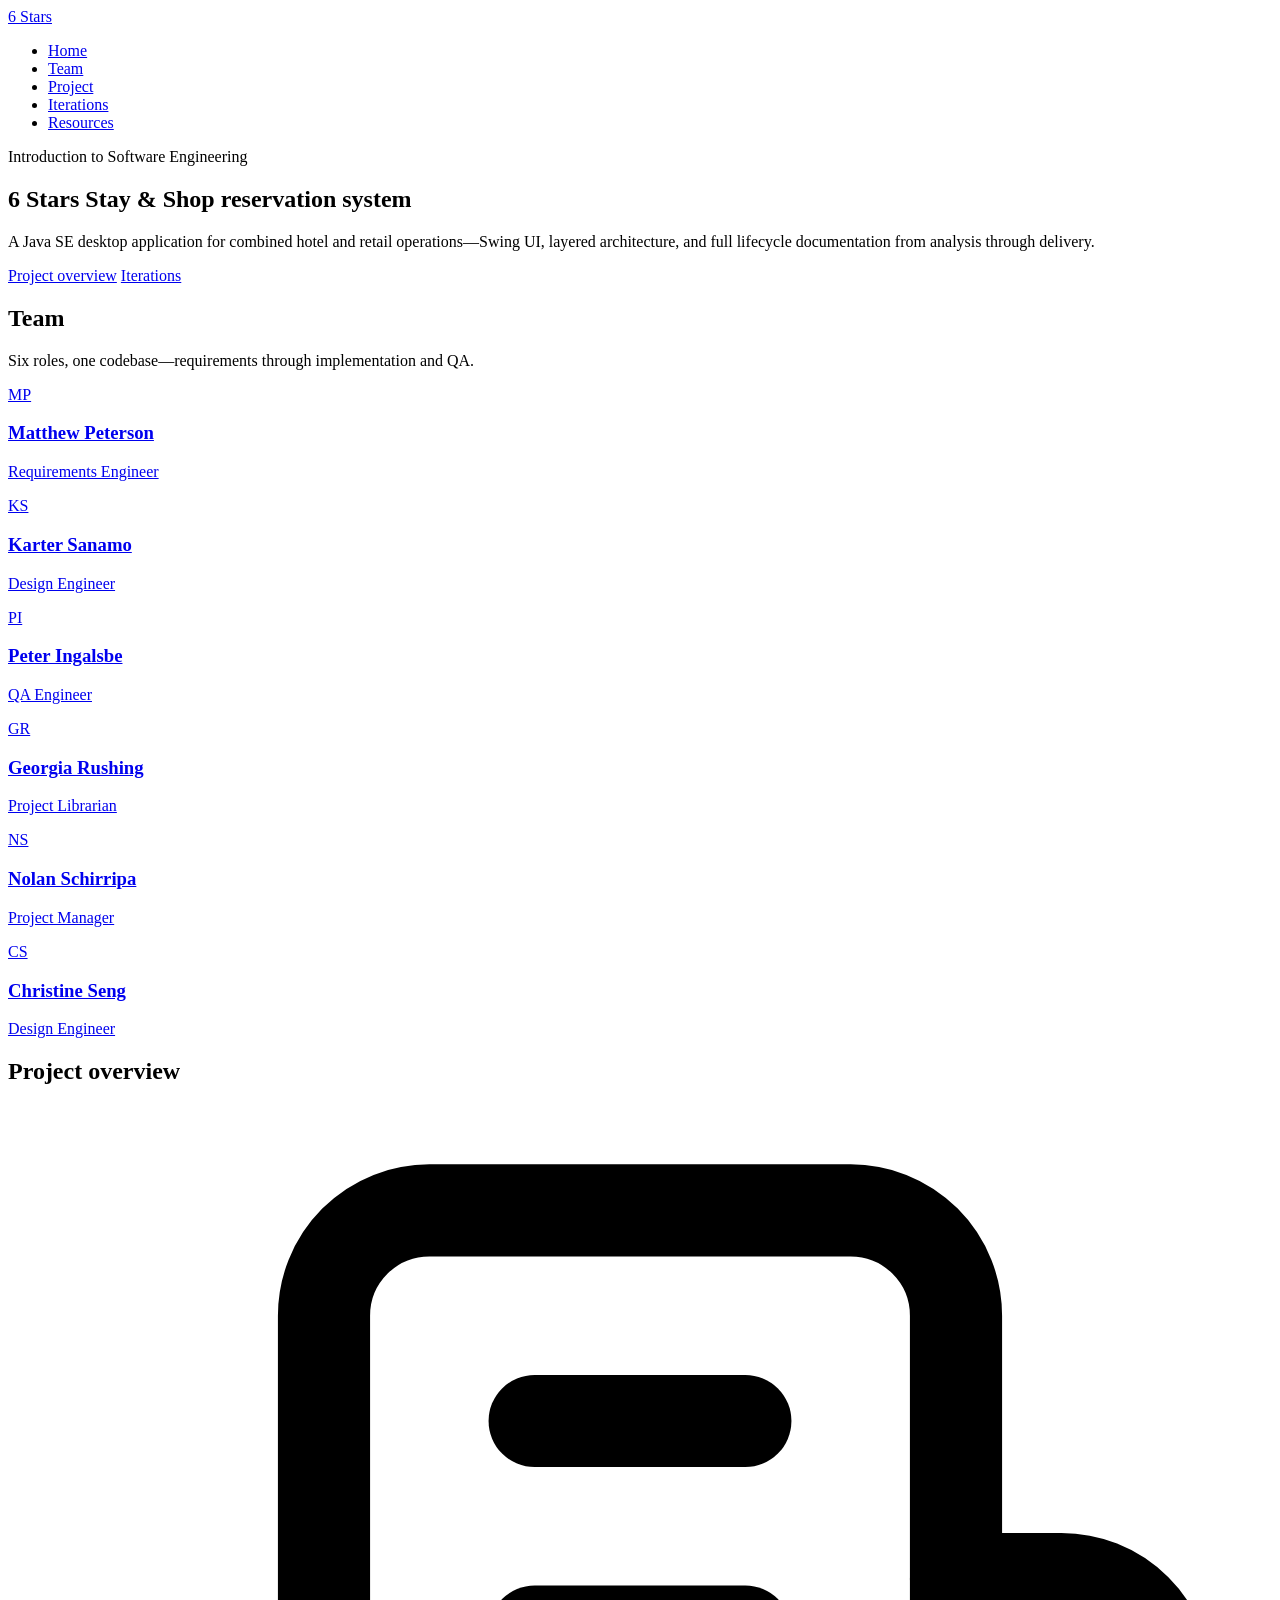
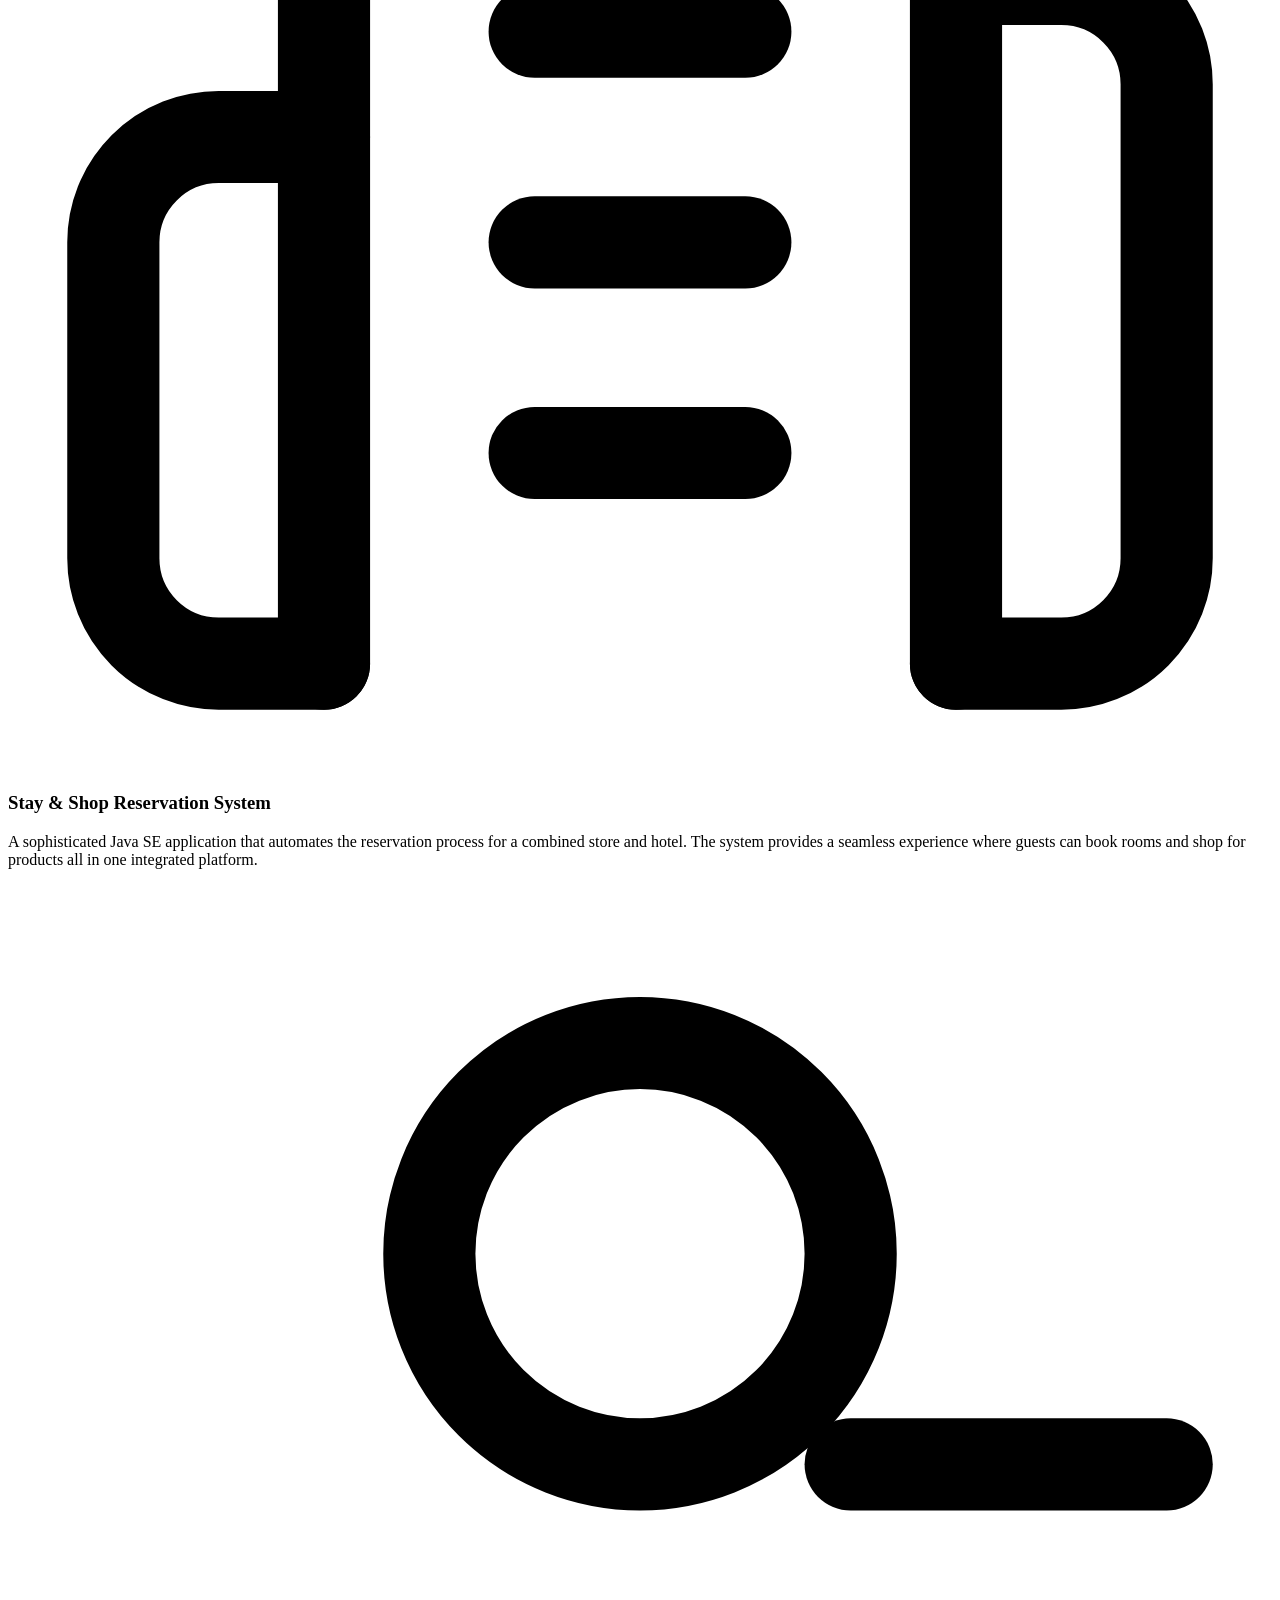
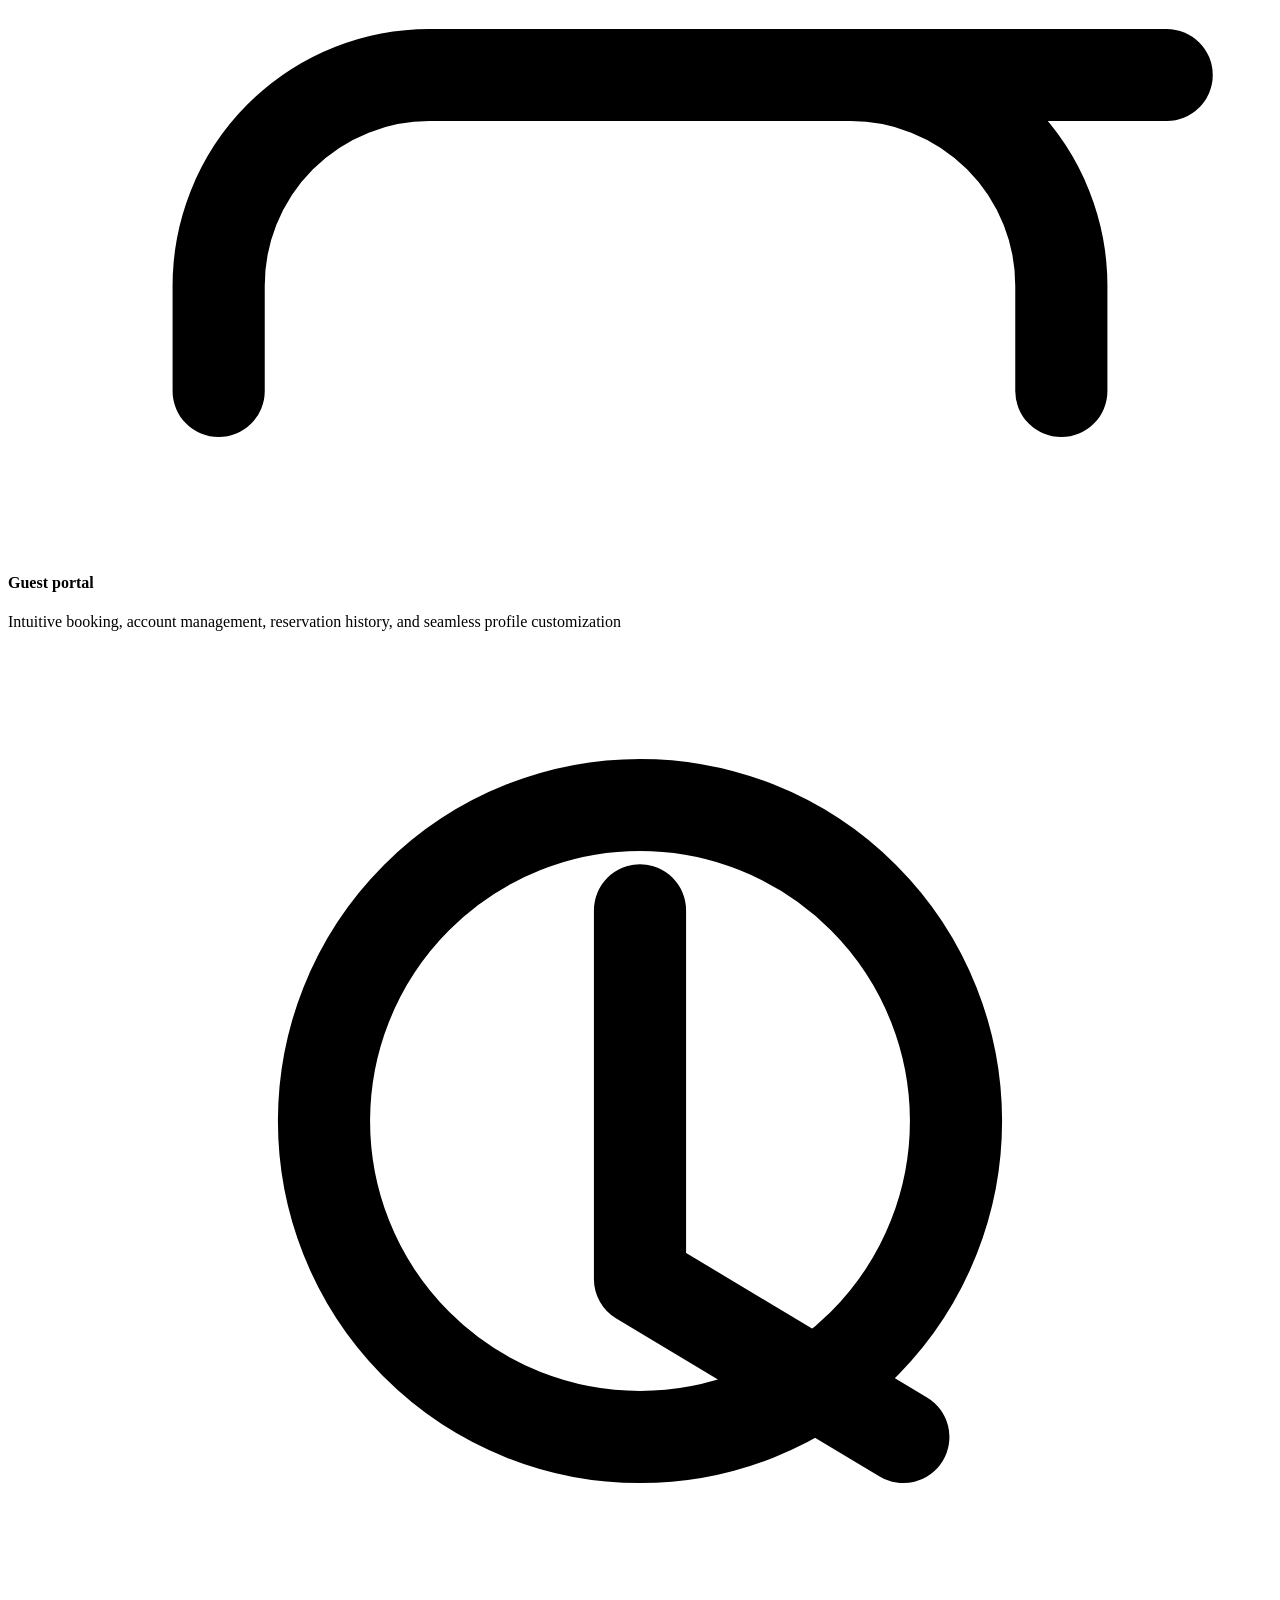
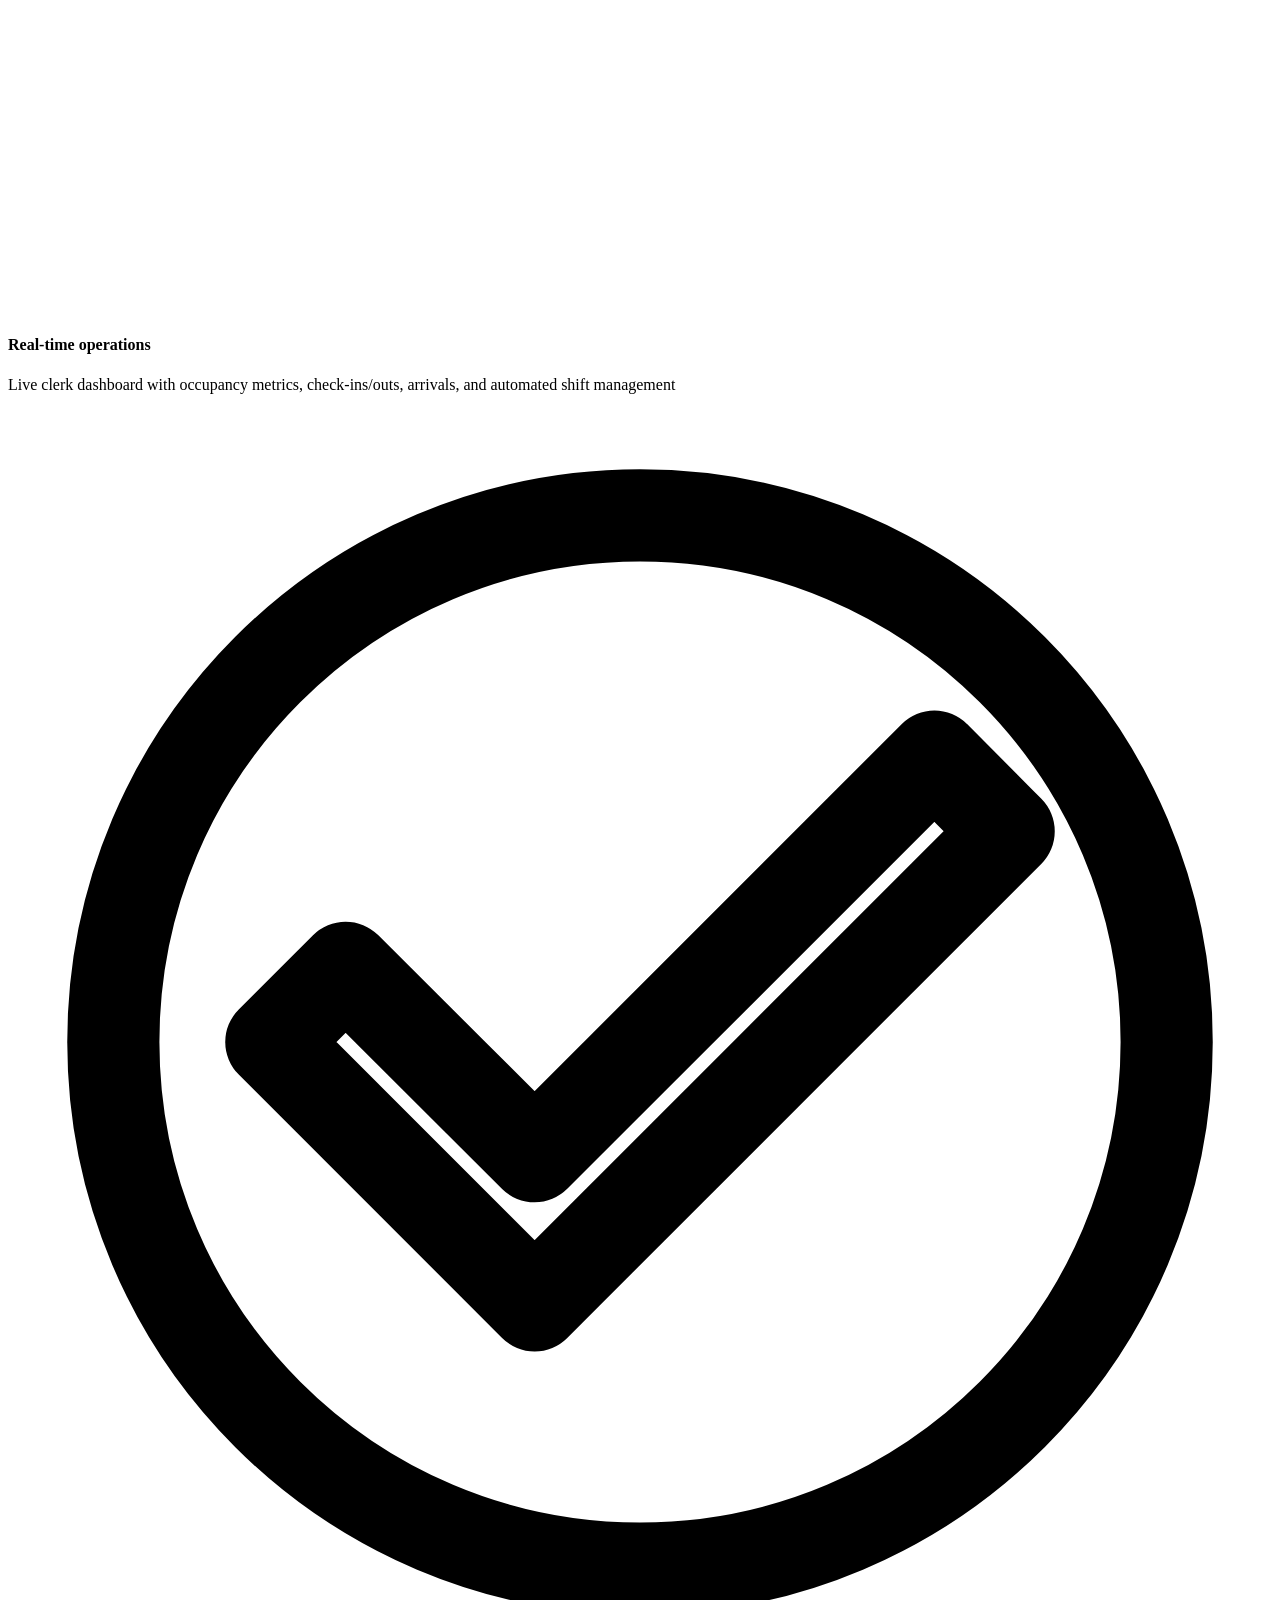
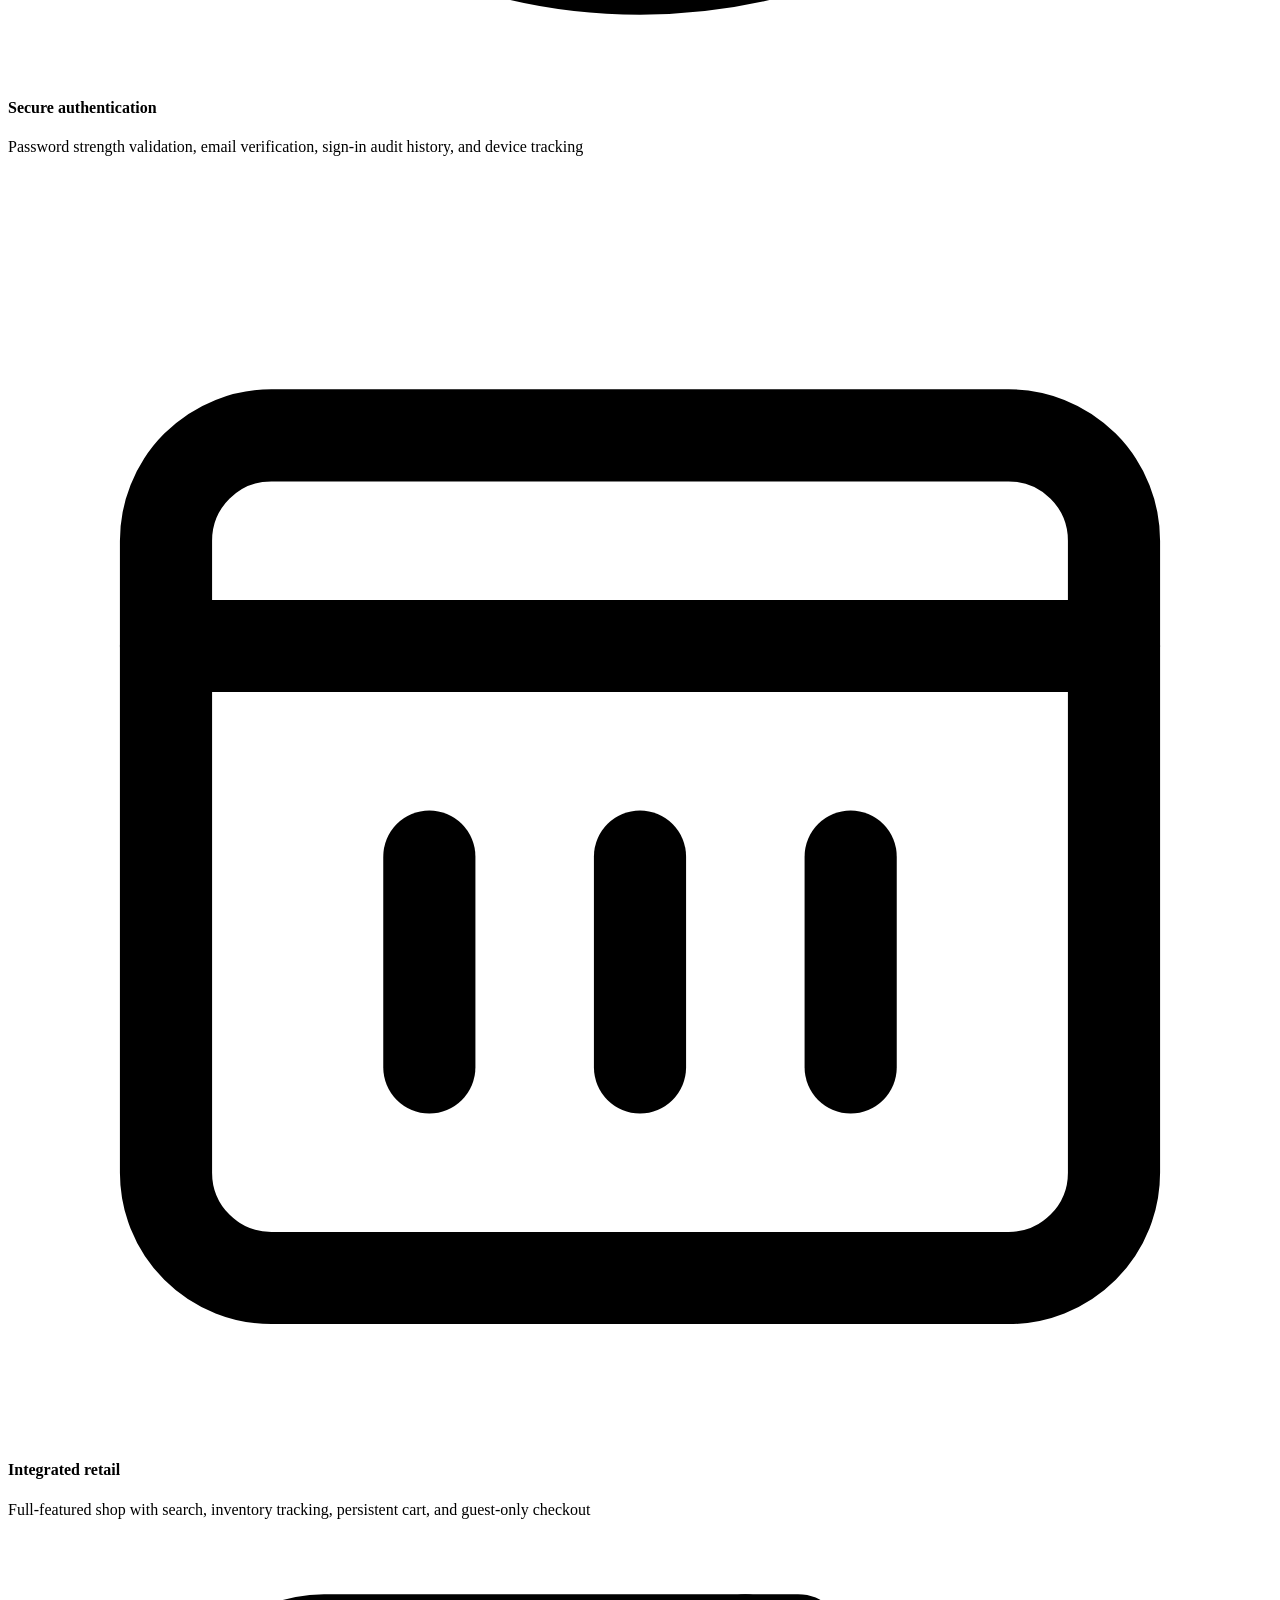
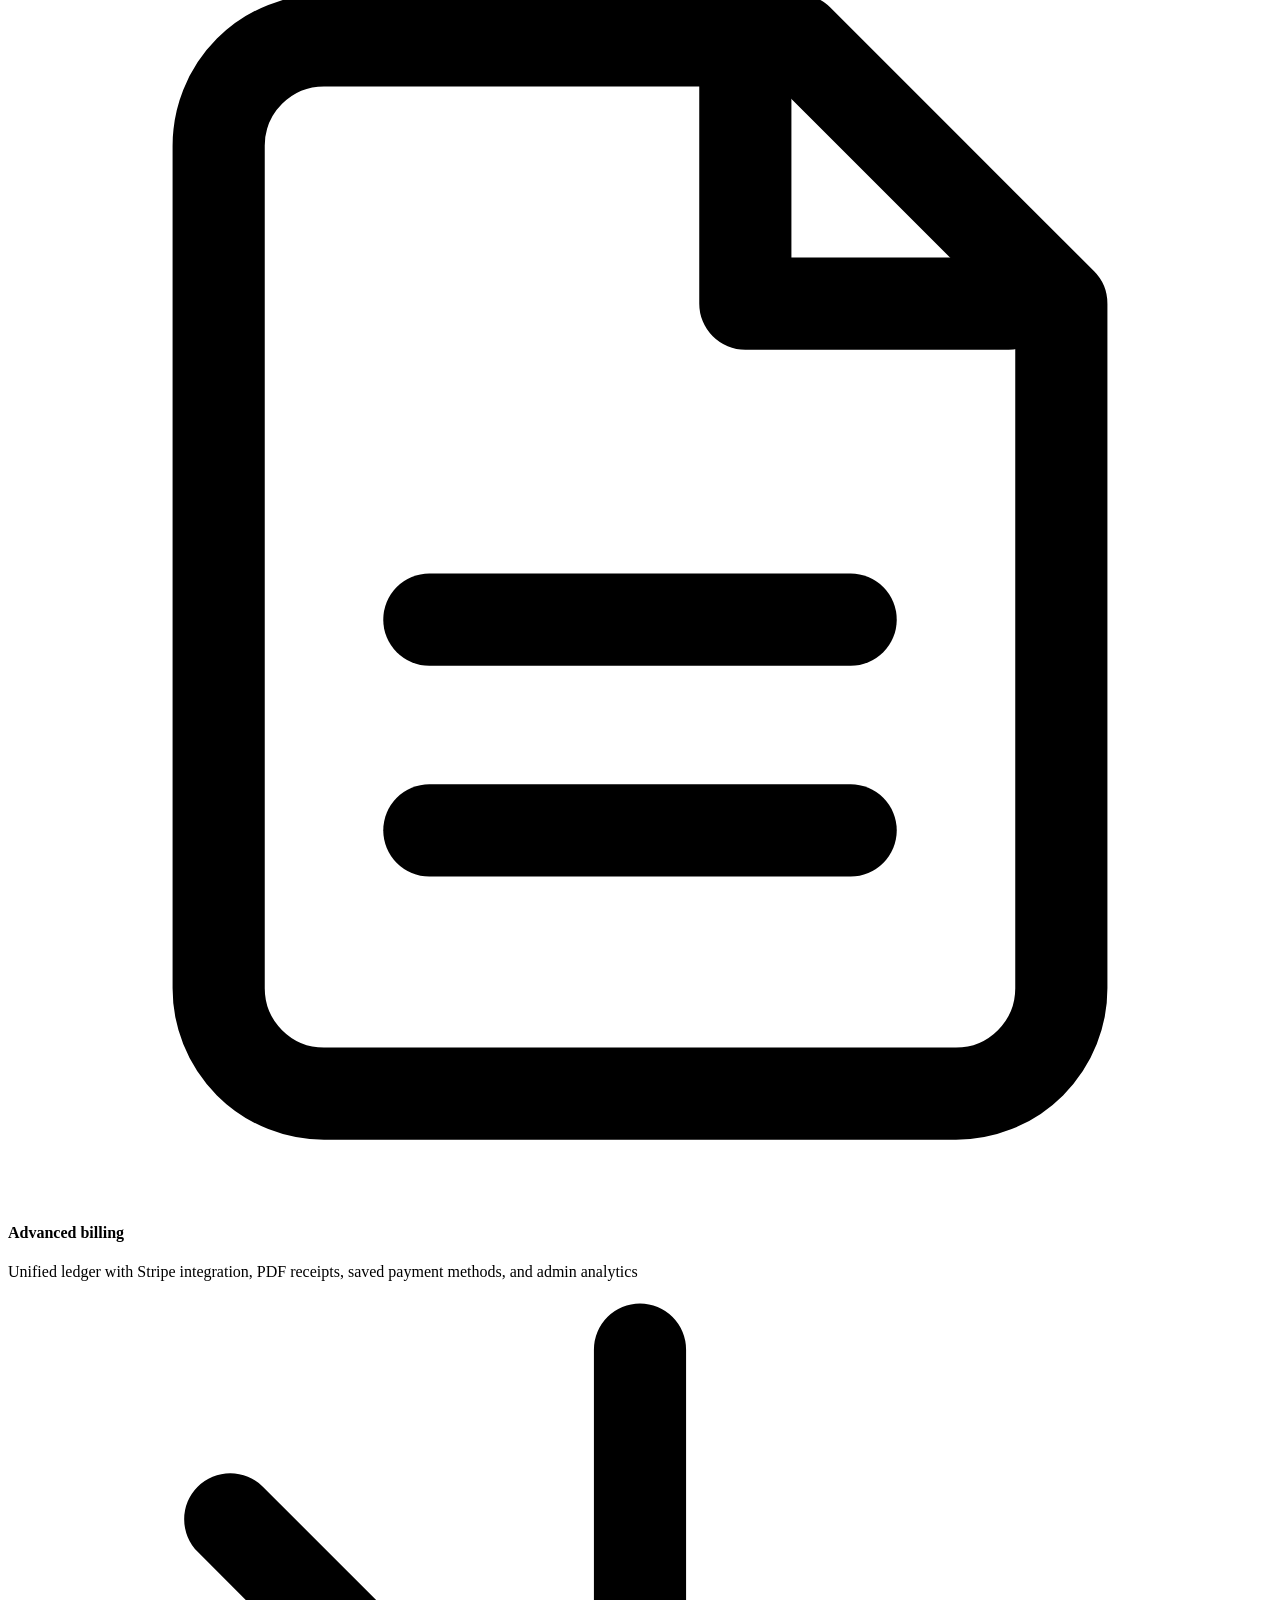
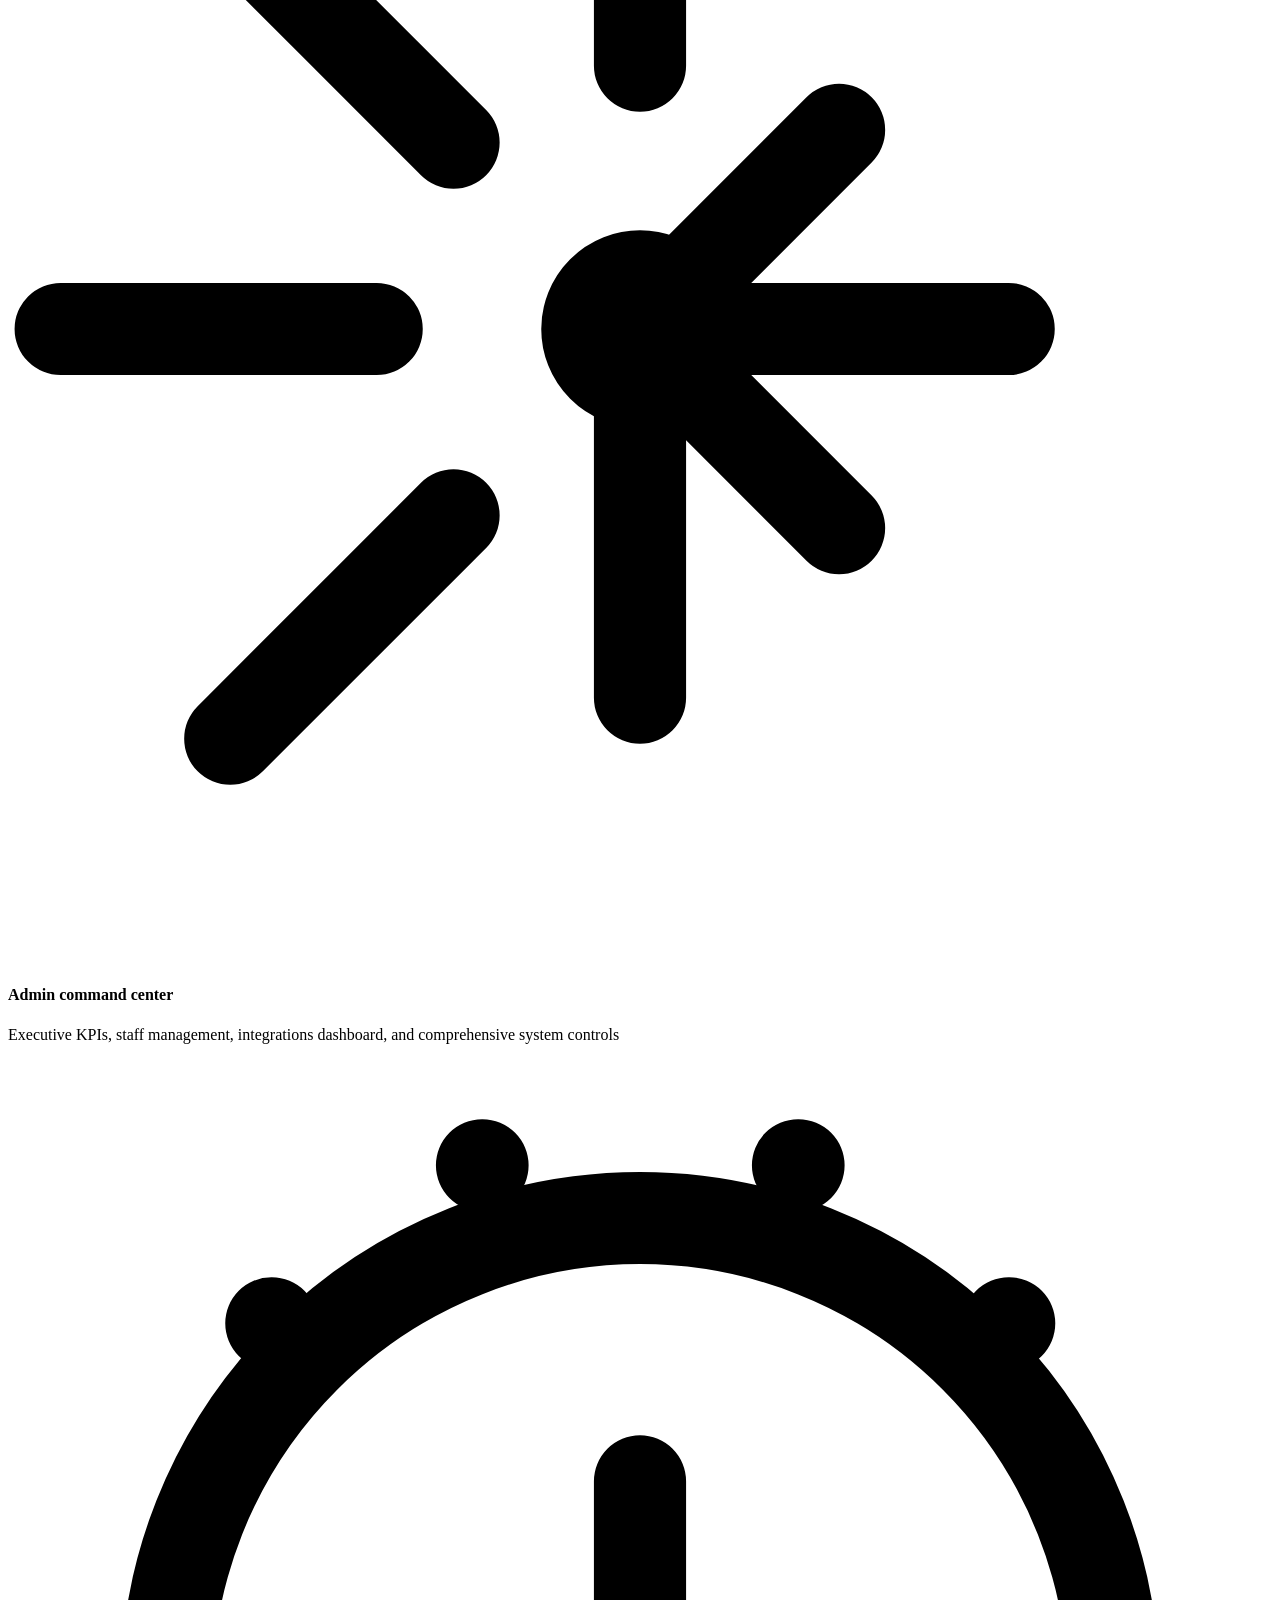
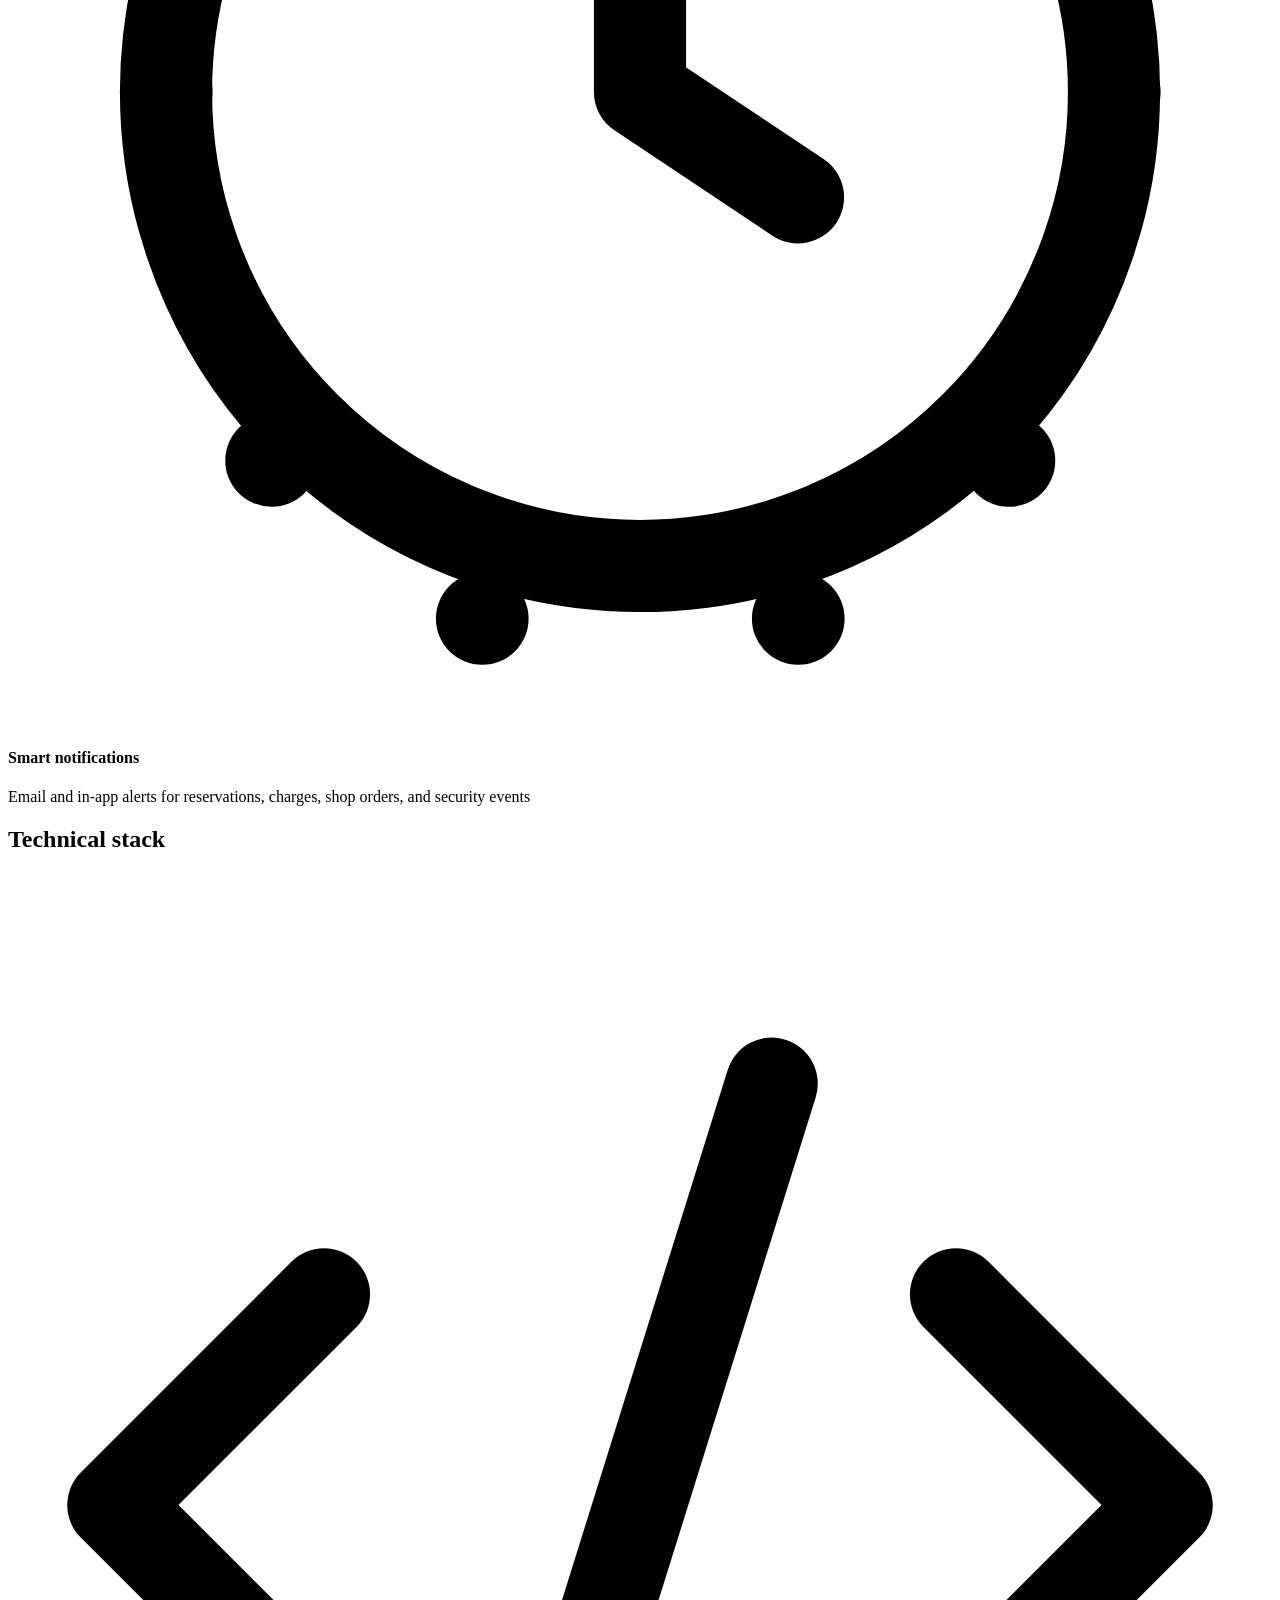
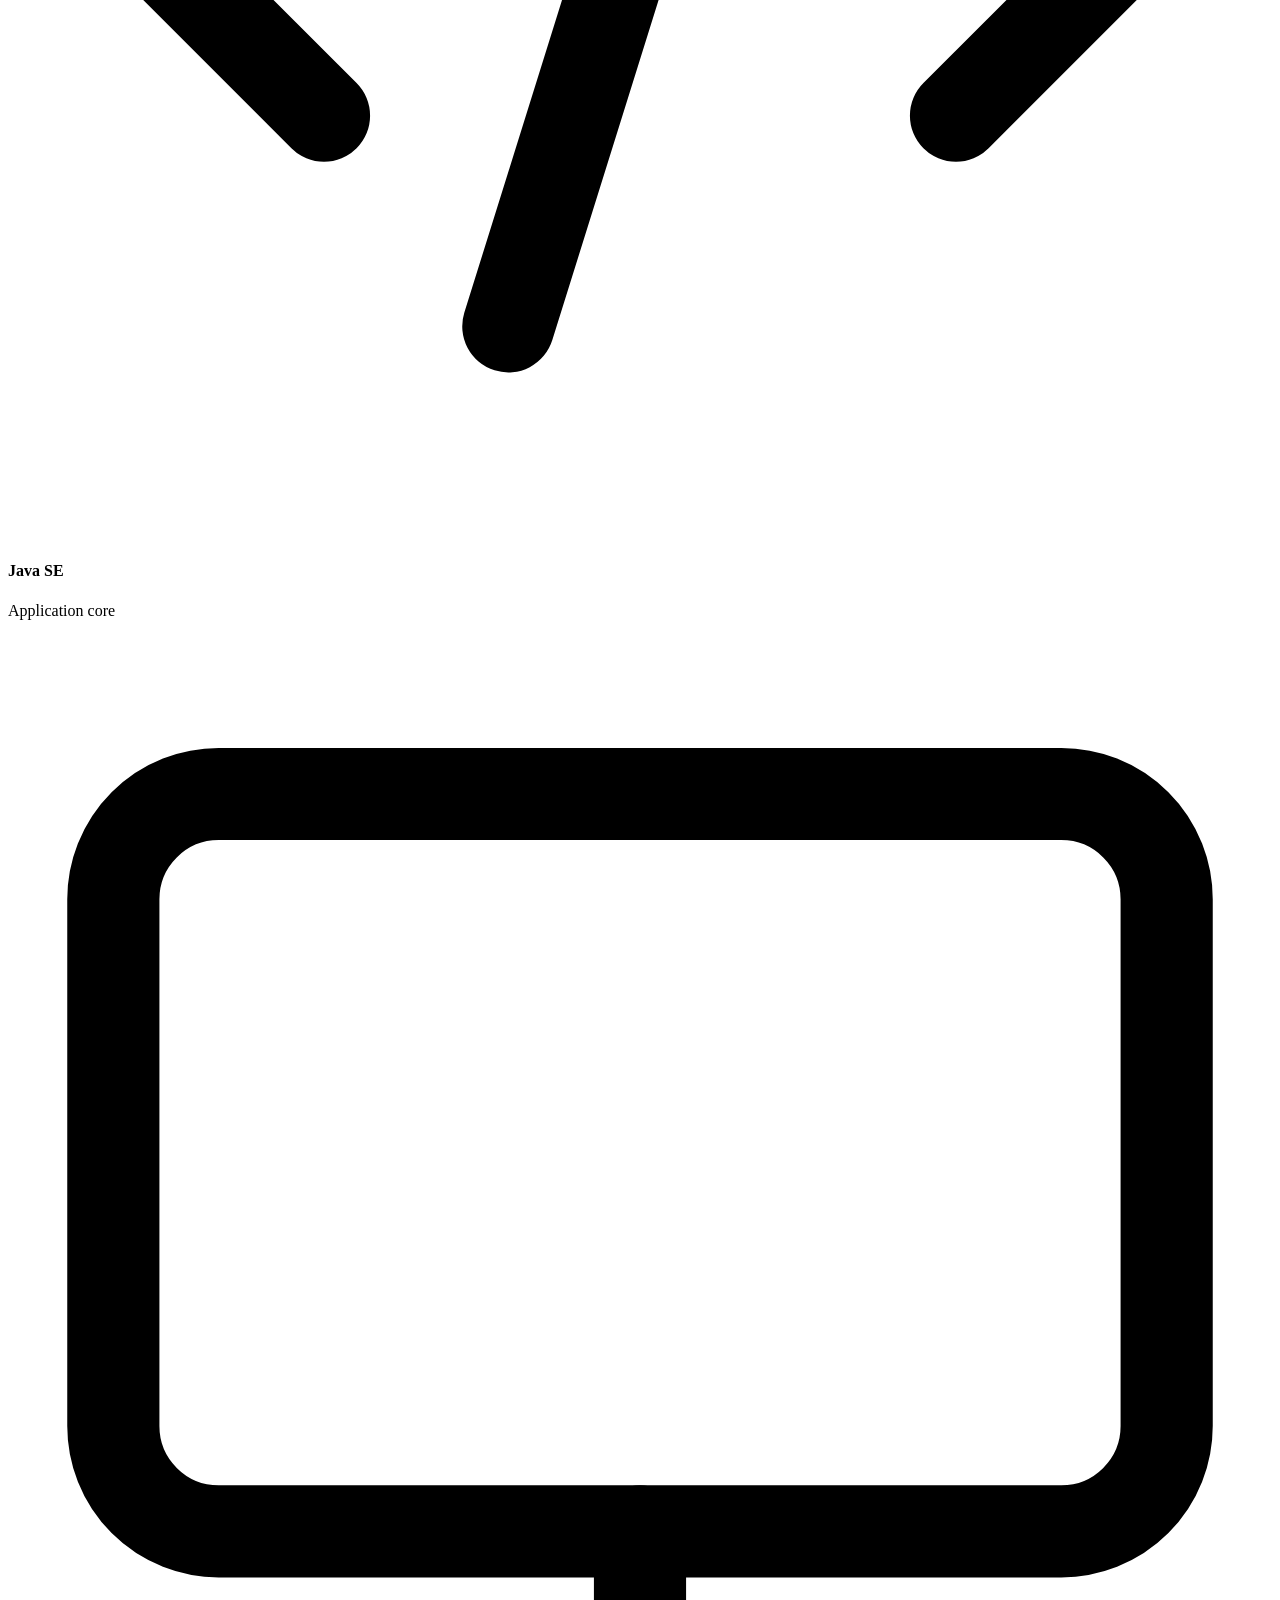
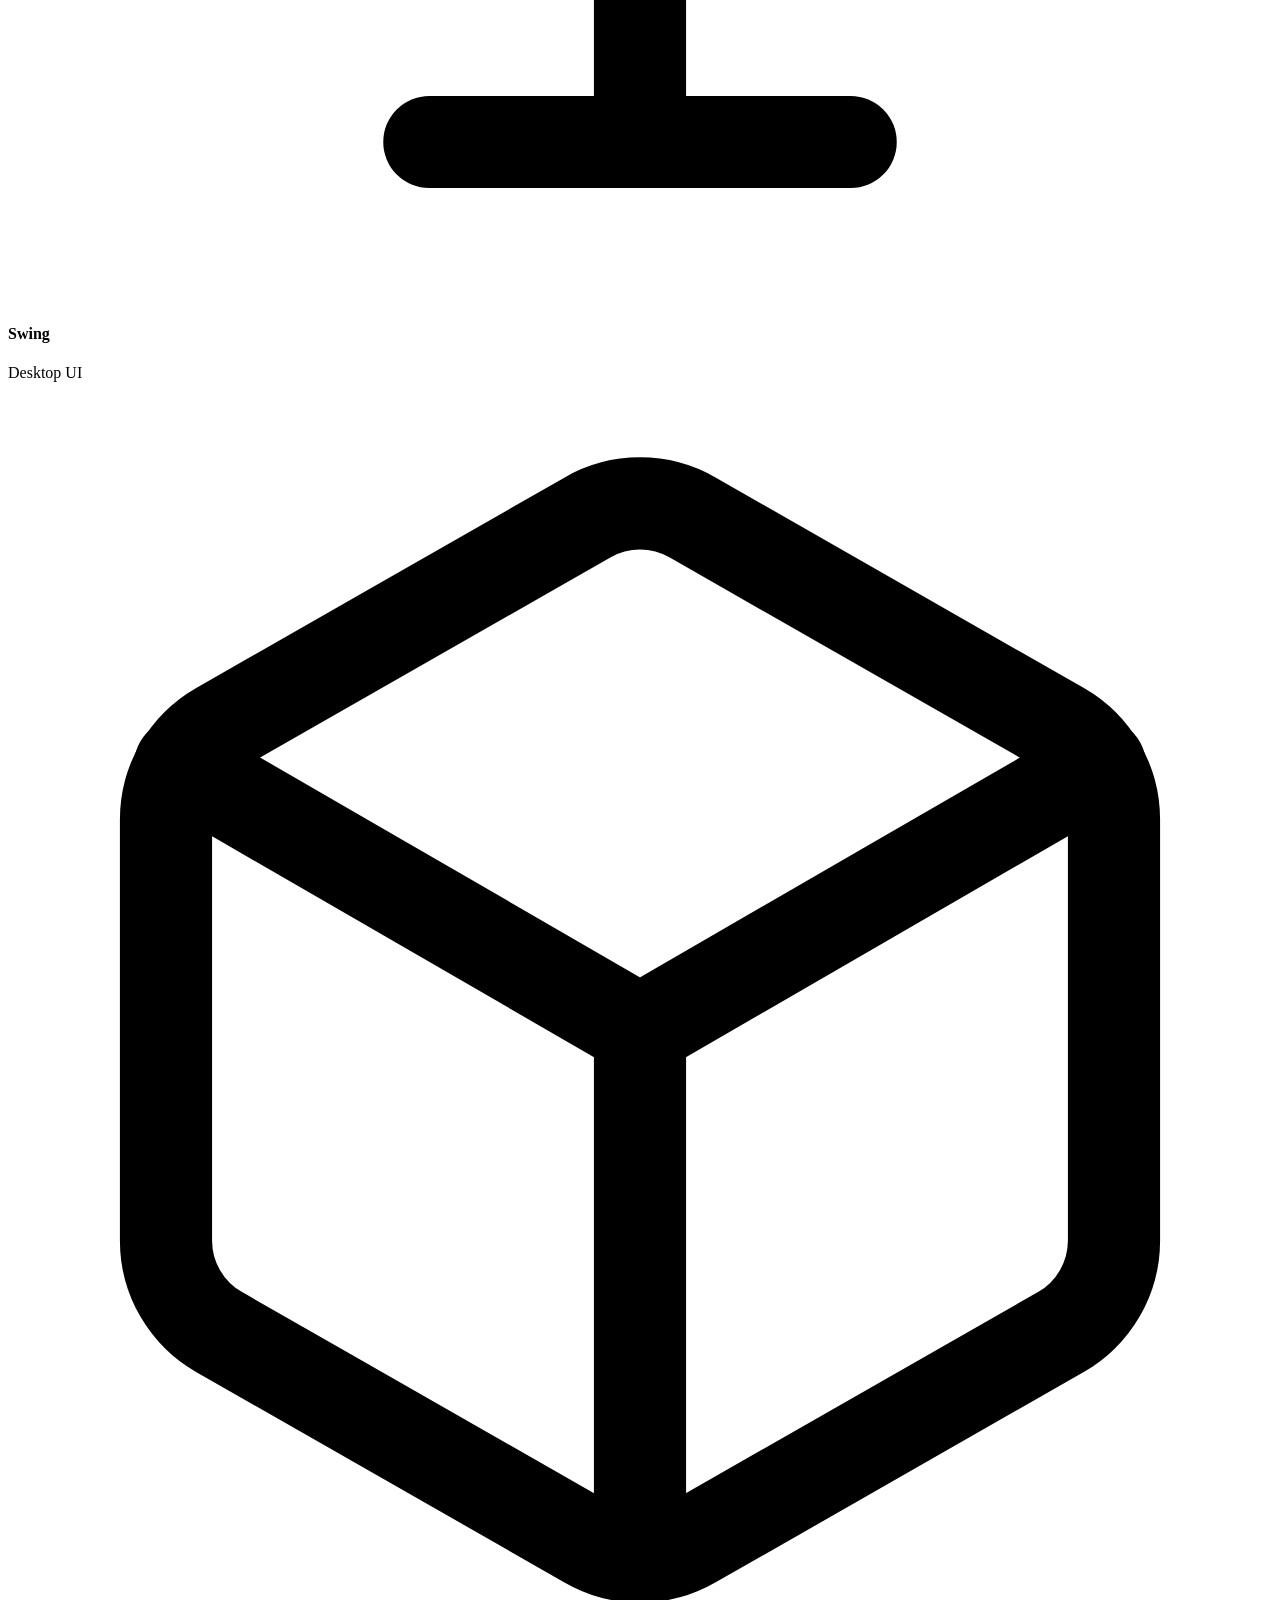
==== commit dfb24423: "Revise feature descriptions and update downloadable resources in the index page" ====
--- a/site/index.html
+++ b/site/index.html
@@ -6,7 +6,7 @@
     <link rel="icon" href="/assets/favicon.svg" type="image/svg+xml">
     <title>6 Stars - Stay & Shop Reservation System</title>
     <link rel="stylesheet" href="/assets/css/styles.css?v=12">
-    <script src="/assets/js/script.js?v=7" defer></script>
+    <script src="/assets/js/script.js?v=8" defer></script>
     <style>
         .project-features.project-features--four {
             grid-template-columns: repeat(4, minmax(0, 1fr));
@@ -165,45 +165,78 @@
                     <div class="feature-item js-reveal">
                         <div class="feature-icon">
                             <span class="icon-wrap" aria-hidden="true">
-                                <svg xmlns="http://www.w3.org/2000/svg" viewBox="0 0 24 24" fill="none" stroke="currentColor" stroke-width="1.75" stroke-linecap="round" stroke-linejoin="round"><path d="M2 4v16"/><path d="M2 8h18a2 2 0 0 1 2 2v10"/><path d="M2 17h20"/><path d="M6 8v9"/></svg>
-                            </span>
-                        </div>
-                        <div class="feature-content">
-                            <h4>Hotel management</h4>
-                            <p>Three themed floors with various room types, quality levels, and comprehensive reservation management</p>
-                        </div>
-                    </div>
-                    <div class="feature-item js-reveal">
-                        <div class="feature-icon">
-                            <span class="icon-wrap" aria-hidden="true">
-                                <svg xmlns="http://www.w3.org/2000/svg" viewBox="0 0 24 24" fill="none" stroke="currentColor" stroke-width="1.75" stroke-linecap="round" stroke-linejoin="round"><path d="M6 2 3 6v14a2 2 0 0 0 2 2h14a2 2 0 0 0 2-2V6l-3-4Z"/><path d="M3 6h18"/><path d="M16 10a4 4 0 0 1-8 0"/></svg>
-                            </span>
-                        </div>
-                        <div class="feature-content">
-                            <h4>Retail integration</h4>
-                            <p>Browse and purchase products during your stay with a seamless shopping cart experience</p>
-                        </div>
-                    </div>
-                    <div class="feature-item js-reveal">
-                        <div class="feature-icon">
-                            <span class="icon-wrap" aria-hidden="true">
-                                <svg xmlns="http://www.w3.org/2000/svg" viewBox="0 0 24 24" fill="none" stroke="currentColor" stroke-width="1.75" stroke-linecap="round" stroke-linejoin="round"><path d="M16 21v-2a4 4 0 0 0-4-4H6a4 4 0 0 0-4 4v2"/><circle cx="9" cy="7" r="4"/><path d="M22 21v-2a4 4 0 0 0-3-3.87"/><path d="M16 3.13a4 4 0 0 1 0 7.75"/></svg>
-                            </span>
-                        </div>
-                        <div class="feature-content">
-                            <h4>Roles & access</h4>
-                            <p>Support for hotel guests, clerks, and administrators with role-based access control</p>
-                        </div>
-                    </div>
-                    <div class="feature-item js-reveal">
-                        <div class="feature-icon">
-                            <span class="icon-wrap" aria-hidden="true">
-                                <svg xmlns="http://www.w3.org/2000/svg" viewBox="0 0 24 24" fill="none" stroke="currentColor" stroke-width="1.75" stroke-linecap="round" stroke-linejoin="round"><rect width="20" height="14" x="2" y="5" rx="2"/><line x1="2" x2="22" y1="10" y2="10"/></svg>
-                            </span>
-                        </div>
-                        <div class="feature-content">
-                            <h4>Billing & payments</h4>
-                            <p>Comprehensive billing system with combined hotel and shopping charges, cancellation policies, and corporate billing</p>
+                                <svg xmlns="http://www.w3.org/2000/svg" viewBox="0 0 24 24" fill="none" stroke="currentColor" stroke-width="1.75" stroke-linecap="round" stroke-linejoin="round"><path d="M20 21v-2a4 4 0 0 0-4-4H8a4 4 0 0 0-4 4v2"/><circle cx="12" cy="7" r="4"/><path d="M16 11h6"/><path d="M16 15h6"/></svg>
+                            </span>
+                        </div>
+                        <div class="feature-content">
+                            <h4>Guest portal</h4>
+                            <p>Intuitive booking, account management, reservation history, and seamless profile customization</p>
+                        </div>
+                    </div>
+                    <div class="feature-item js-reveal">
+                        <div class="feature-icon">
+                            <span class="icon-wrap" aria-hidden="true">
+                                <svg xmlns="http://www.w3.org/2000/svg" viewBox="0 0 24 24" fill="none" stroke="currentColor" stroke-width="1.75" stroke-linecap="round" stroke-linejoin="round"><path d="M6 9a6 6 0 1 0 12 0A6 6 0 0 0 6 9z"/><path d="M12 5v7l5 3"/></svg>
+                            </span>
+                        </div>
+                        <div class="feature-content">
+                            <h4>Real-time operations</h4>
+                            <p>Live clerk dashboard with occupancy metrics, check-ins/outs, arrivals, and automated shift management</p>
+                        </div>
+                    </div>
+                    <div class="feature-item js-reveal">
+                        <div class="feature-icon">
+                            <span class="icon-wrap" aria-hidden="true">
+                                <svg xmlns="http://www.w3.org/2000/svg" viewBox="0 0 24 24" fill="none" stroke="currentColor" stroke-width="1.75" stroke-linecap="round" stroke-linejoin="round"><path d="M12 2C6.48 2 2 6.48 2 12s4.48 10 10 10 10-4.48 10-10S17.52 2 12 2zm-2 15l-5-5 1.41-1.41L10 14.17l7.59-7.59L19 8l-9 9z"/></svg>
+                            </span>
+                        </div>
+                        <div class="feature-content">
+                            <h4>Secure authentication</h4>
+                            <p>Password strength validation, email verification, sign-in audit history, and device tracking</p>
+                        </div>
+                    </div>
+                    <div class="feature-item js-reveal">
+                        <div class="feature-icon">
+                            <span class="icon-wrap" aria-hidden="true">
+                                <svg xmlns="http://www.w3.org/2000/svg" viewBox="0 0 24 24" fill="none" stroke="currentColor" stroke-width="1.75" stroke-linecap="round" stroke-linejoin="round"><path d="M3 9h18v10a2 2 0 0 1-2 2H5a2 2 0 0 1-2-2V9z"/><path d="M3 9V7a2 2 0 0 1 2-2h14a2 2 0 0 1 2 2v2"/><path d="M12 13v4"/><path d="M8 13v4"/><path d="M16 13v4"/></svg>
+                            </span>
+                        </div>
+                        <div class="feature-content">
+                            <h4>Integrated retail</h4>
+                            <p>Full-featured shop with search, inventory tracking, persistent cart, and guest-only checkout</p>
+                        </div>
+                    </div>
+                    <div class="feature-item js-reveal">
+                        <div class="feature-icon">
+                            <span class="icon-wrap" aria-hidden="true">
+                                <svg xmlns="http://www.w3.org/2000/svg" viewBox="0 0 24 24" fill="none" stroke="currentColor" stroke-width="1.75" stroke-linecap="round" stroke-linejoin="round"><path d="M15 2H6a2 2 0 0 0-2 2v16a2 2 0 0 0 2 2h12a2 2 0 0 0 2-2V7Z"/><path d="M14 2v5h5"/><path d="M8 13h8"/><path d="M8 17h8"/></svg>
+                            </span>
+                        </div>
+                        <div class="feature-content">
+                            <h4>Advanced billing</h4>
+                            <p>Unified ledger with Stripe integration, PDF receipts, saved payment methods, and admin analytics</p>
+                        </div>
+                    </div>
+                    <div class="feature-item js-reveal">
+                        <div class="feature-icon">
+                            <span class="icon-wrap" aria-hidden="true">
+                                <svg xmlns="http://www.w3.org/2000/svg" viewBox="0 0 24 24" fill="none" stroke="currentColor" stroke-width="1.75" stroke-linecap="round" stroke-linejoin="round"><circle cx="12" cy="12" r="1"/><path d="M12 1v6m0 6v6"/><path d="M4.22 4.22l4.24 4.24m3.08 3.08l4.24 4.24"/><path d="M1 12h6m6 0h6"/><path d="M4.22 19.78l4.24-4.24m3.08-3.08l4.24-4.24"/></svg>
+                            </span>
+                        </div>
+                        <div class="feature-content">
+                            <h4>Admin command center</h4>
+                            <p>Executive KPIs, staff management, integrations dashboard, and comprehensive system controls</p>
+                        </div>
+                    </div>
+                    <div class="feature-item js-reveal">
+                        <div class="feature-icon">
+                            <span class="icon-wrap" aria-hidden="true">
+                                <svg xmlns="http://www.w3.org/2000/svg" viewBox="0 0 24 24" fill="none" stroke="currentColor" stroke-width="1.75" stroke-linecap="round" stroke-linejoin="round"><path d="M12 8v4l3 2"/><circle cx="12" cy="12" r="9"/><path d="M9 2h.01M15 2h.01M19 5h.01M5 5h.01M21 12h.01M3 12h.01M19 19h.01M15 22h.01M9 22h.01M5 19h.01"/></svg>
+                            </span>
+                        </div>
+                        <div class="feature-content">
+                            <h4>Smart notifications</h4>
+                            <p>Email and in-app alerts for reservations, charges, shop orders, and security events</p>
                         </div>
                     </div>
                 </div>
@@ -348,7 +381,7 @@
                     <div class="iteration-number">03</div>
                     <div class="iteration-content">
                         <h3>Iteration 3 - Complete Implementation</h3>
-                        <p class="iteration-date">Week 15 · <span class="iteration-status">Coming soon</span></p>
+                        <p class="iteration-date">Week 15 · <span class="iteration-status">Completed</span></p>
                         <div class="iteration-details">
                             <h4>Plans:</h4>
                             <ul>
@@ -357,11 +390,11 @@
                                 <li>Business layer architecture</li>
                                 <li>Comprehensive testing & logging</li>
                                 <li>Documentation</li>
-                                <li>Video walkthroughs (on each team member’s profile)</li>
-                                <li>Runnable JAR file</li>
+                                <li>Video walkthroughs (on each team member's profile)</li>
+                                <li>Full downloadable documentation pdf</li>
                             </ul>
-                            <div class="iteration-links iteration-links--locked">
-                                <span class="link-btn link-btn--ghost" tabindex="-1" aria-disabled="true">View documentation</span>
+                            <div class="iteration-links">
+                                <a href="/iterations/Iteration3.zip" class="link-btn" download>Download Zip</a>
                             </div>
                         </div>
                     </div>
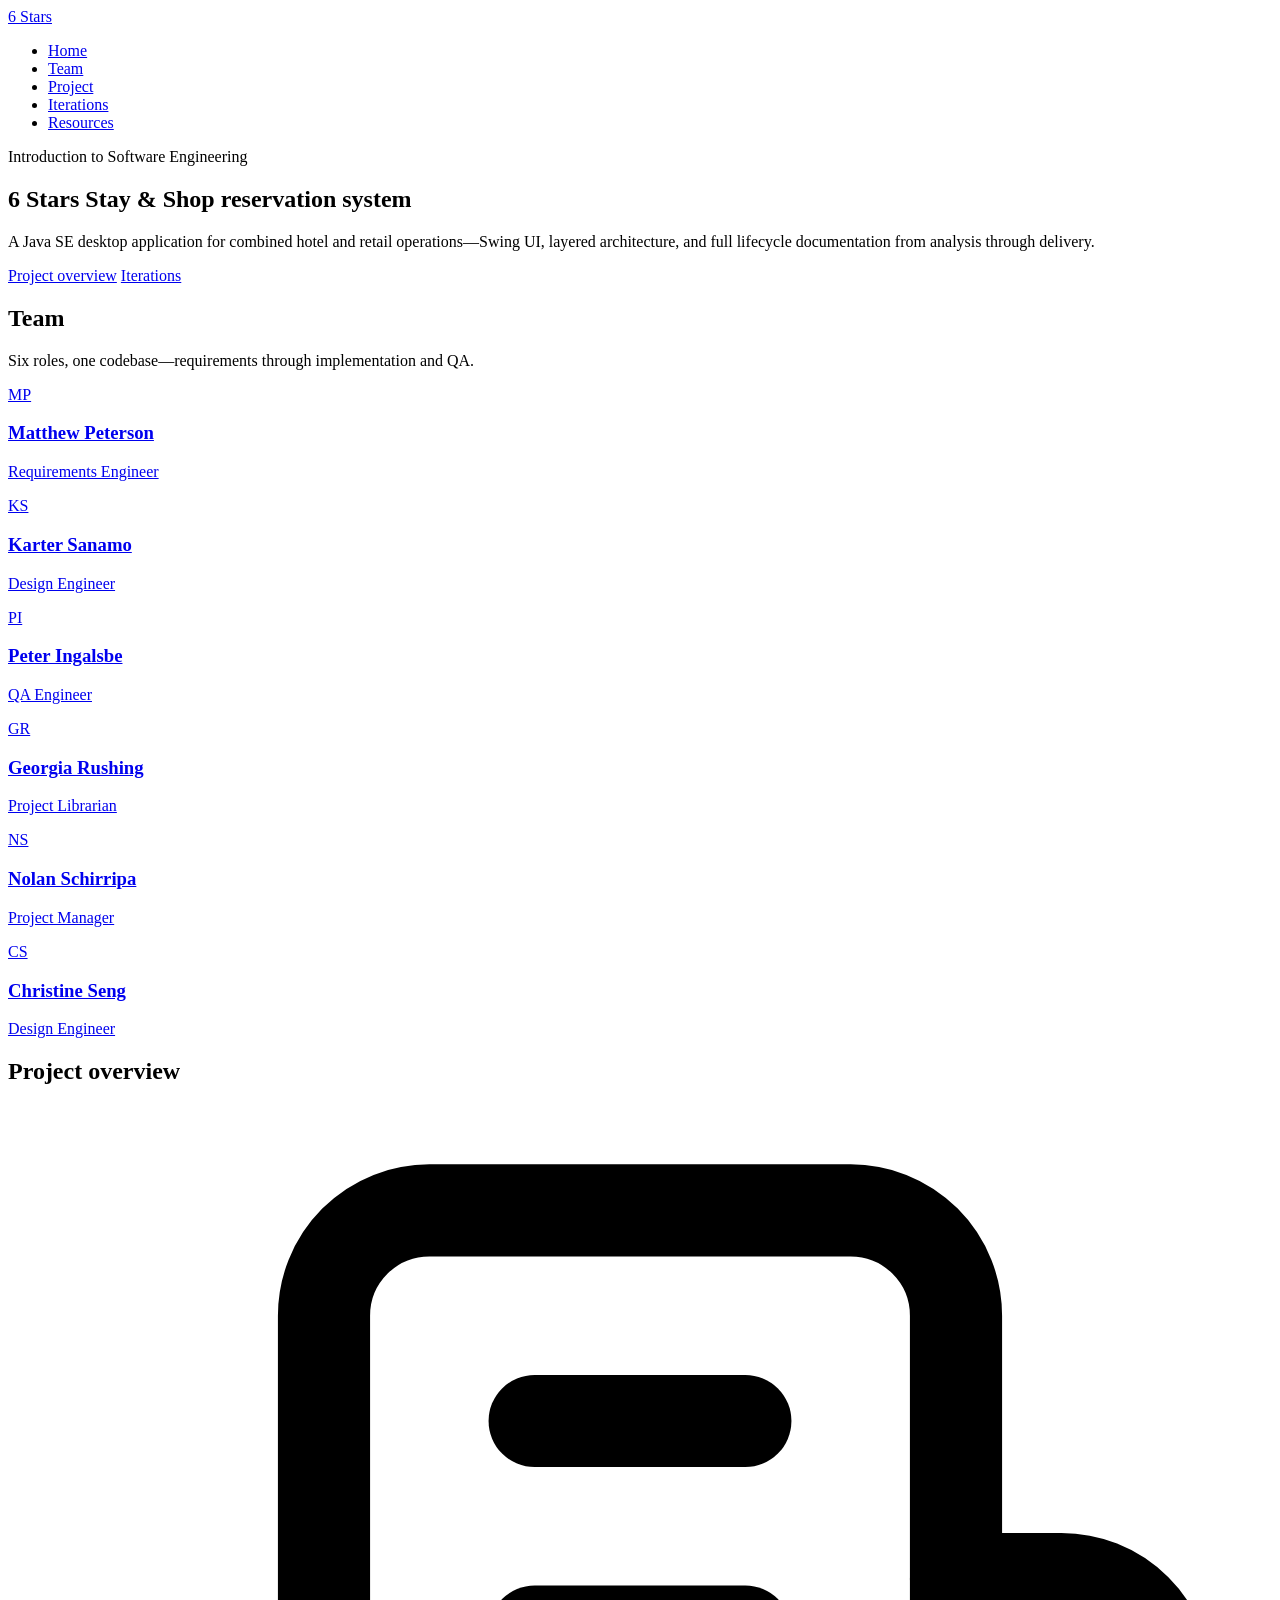
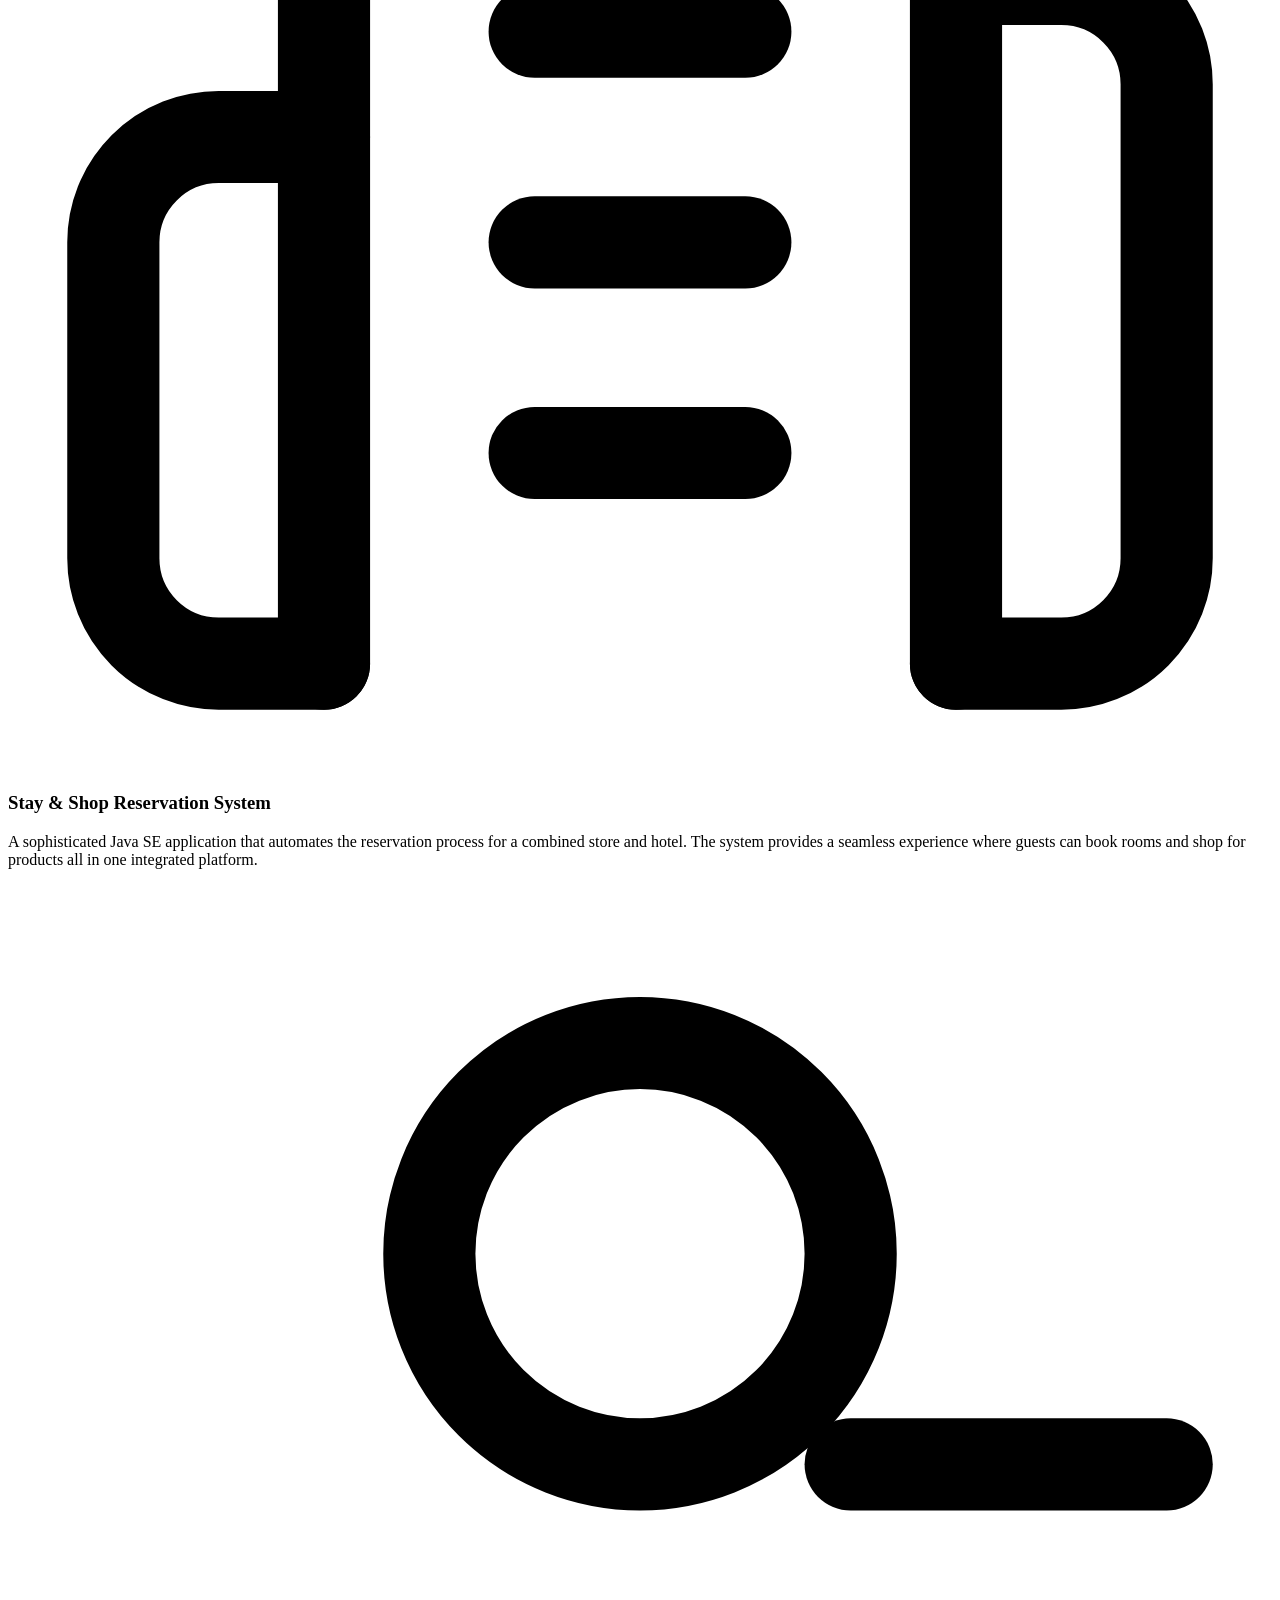
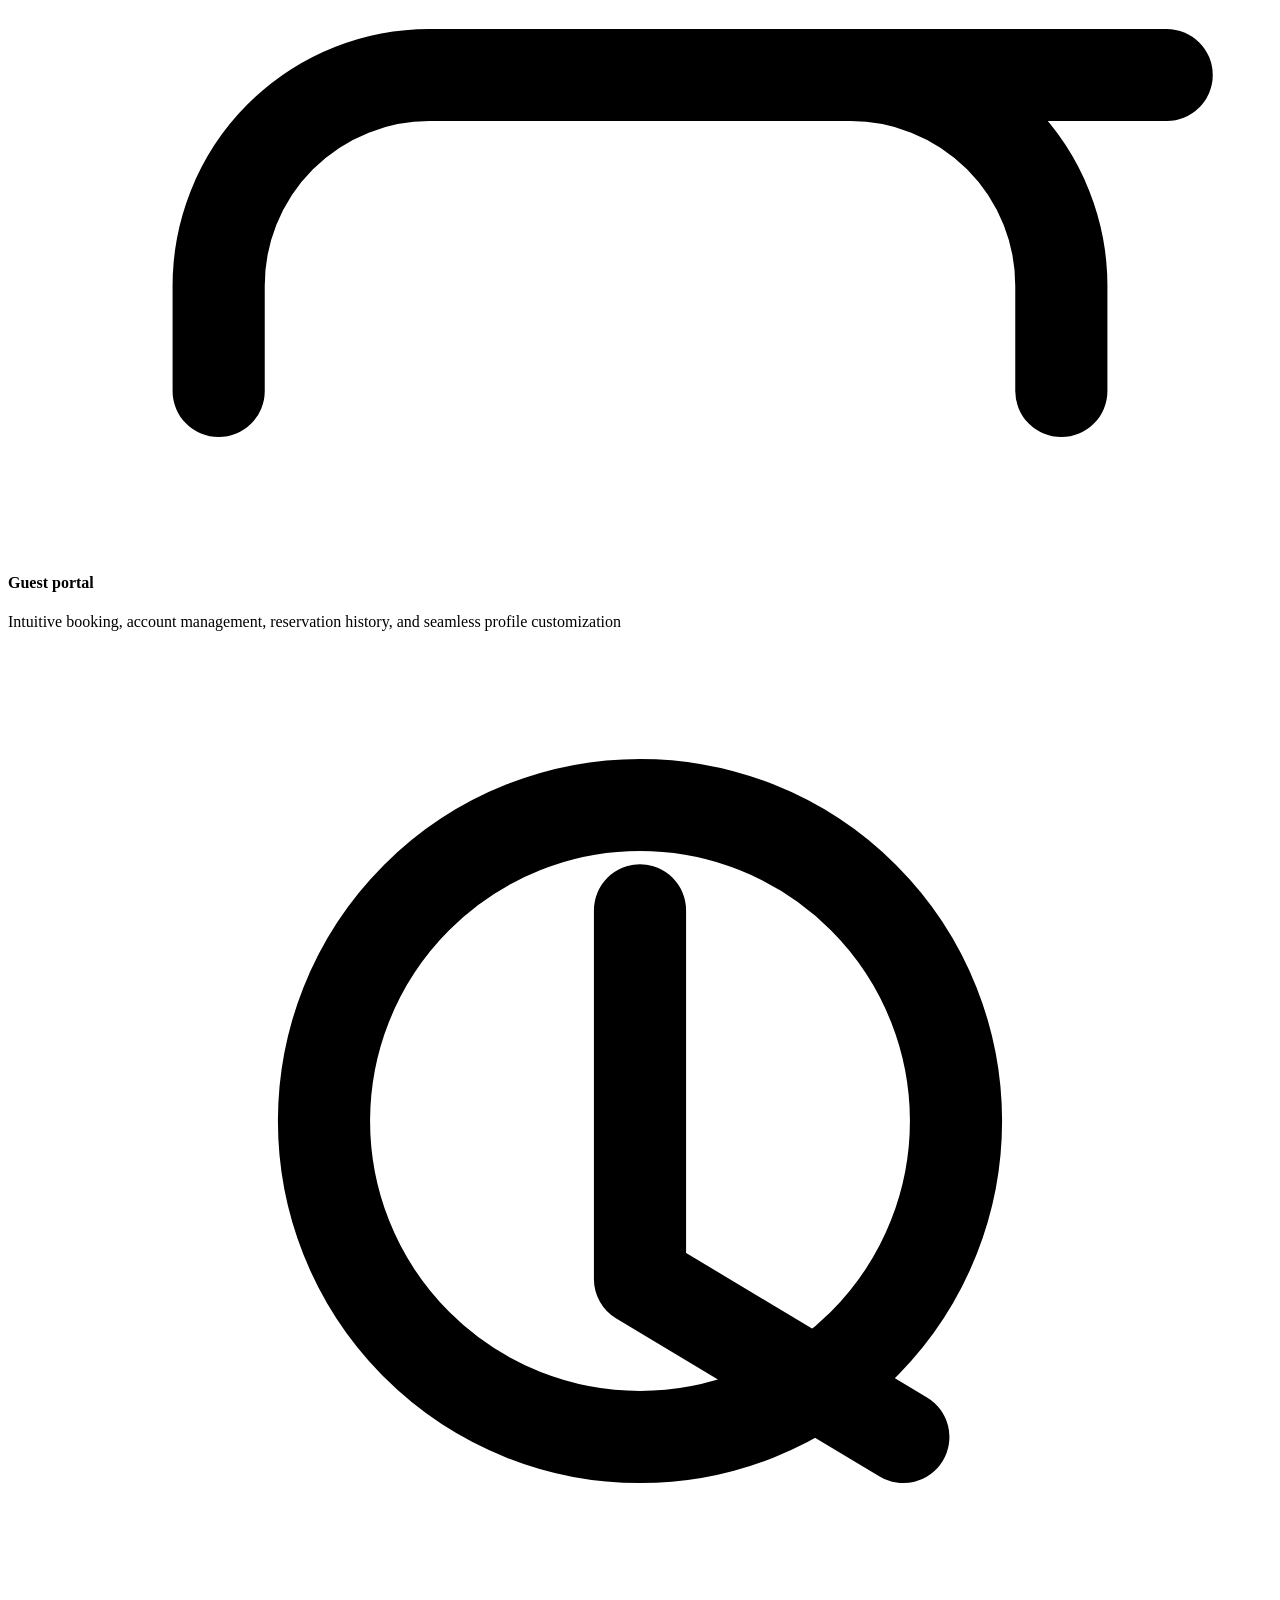
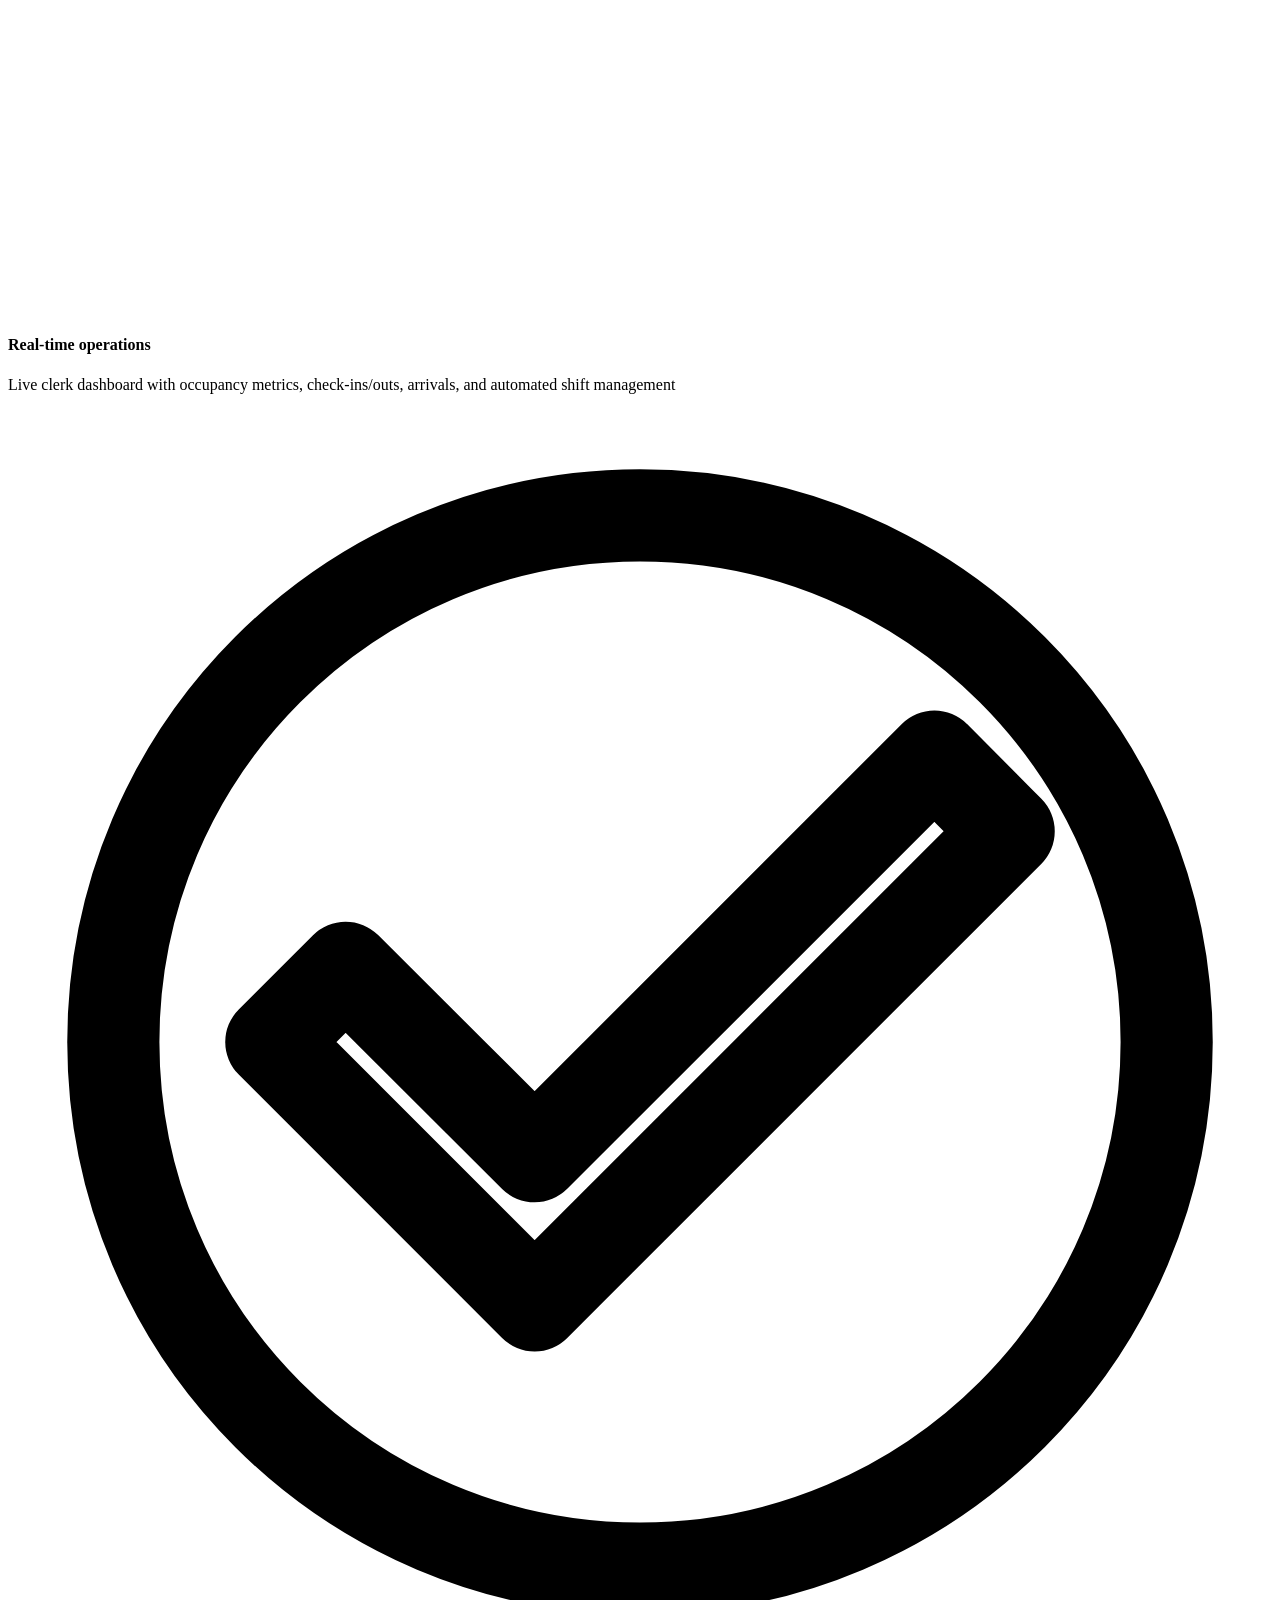
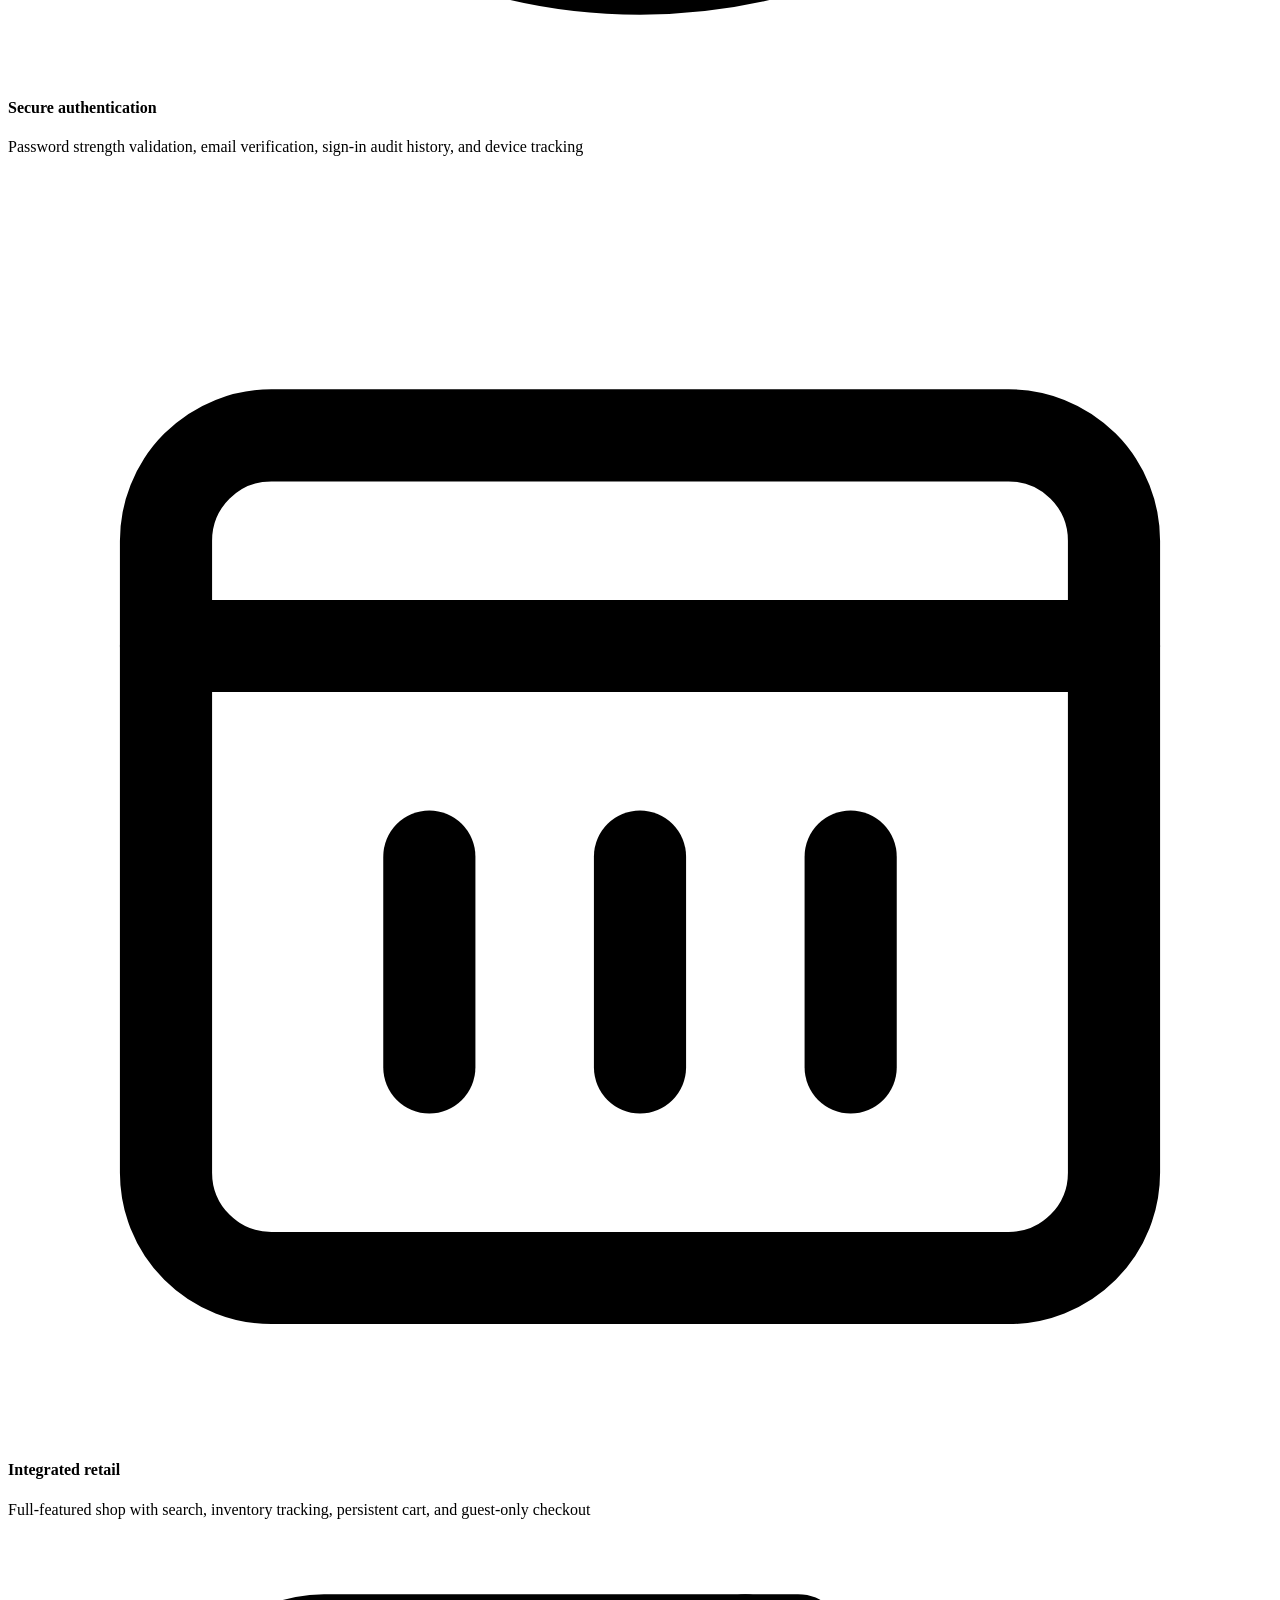
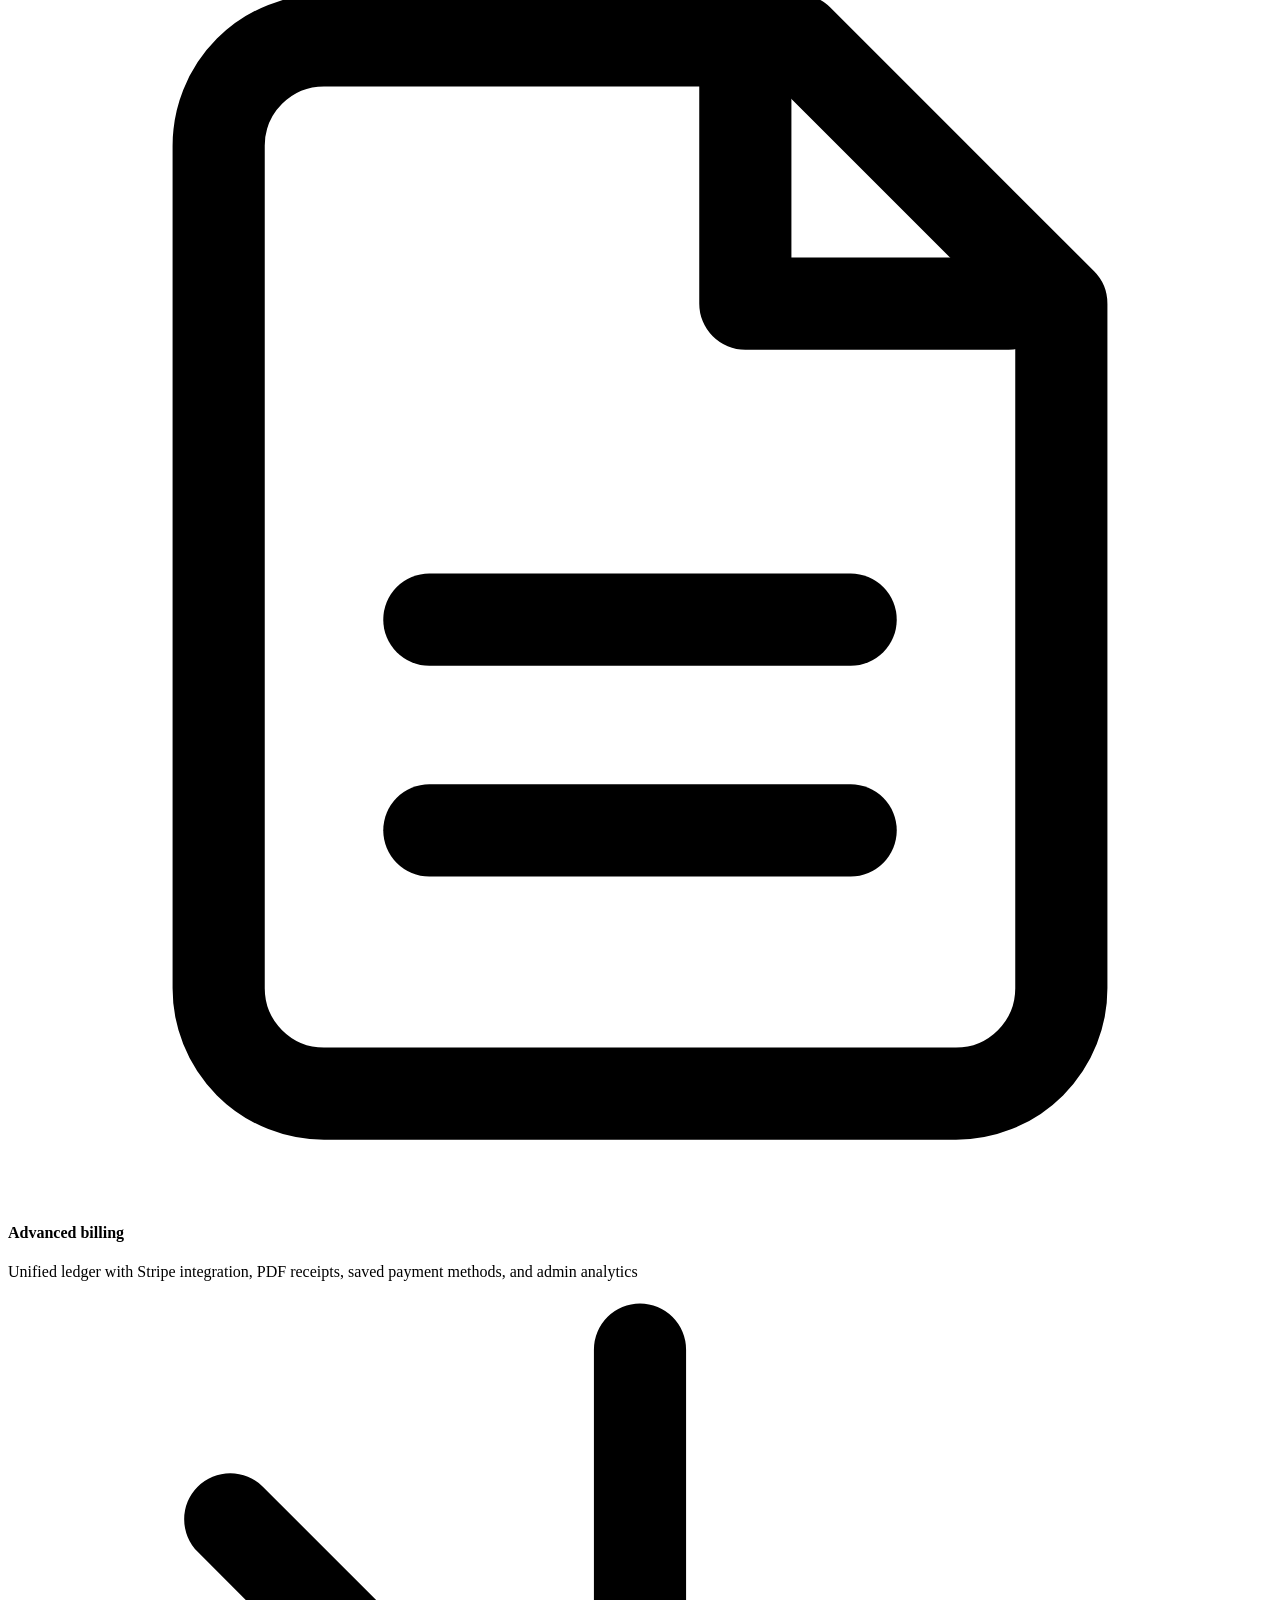
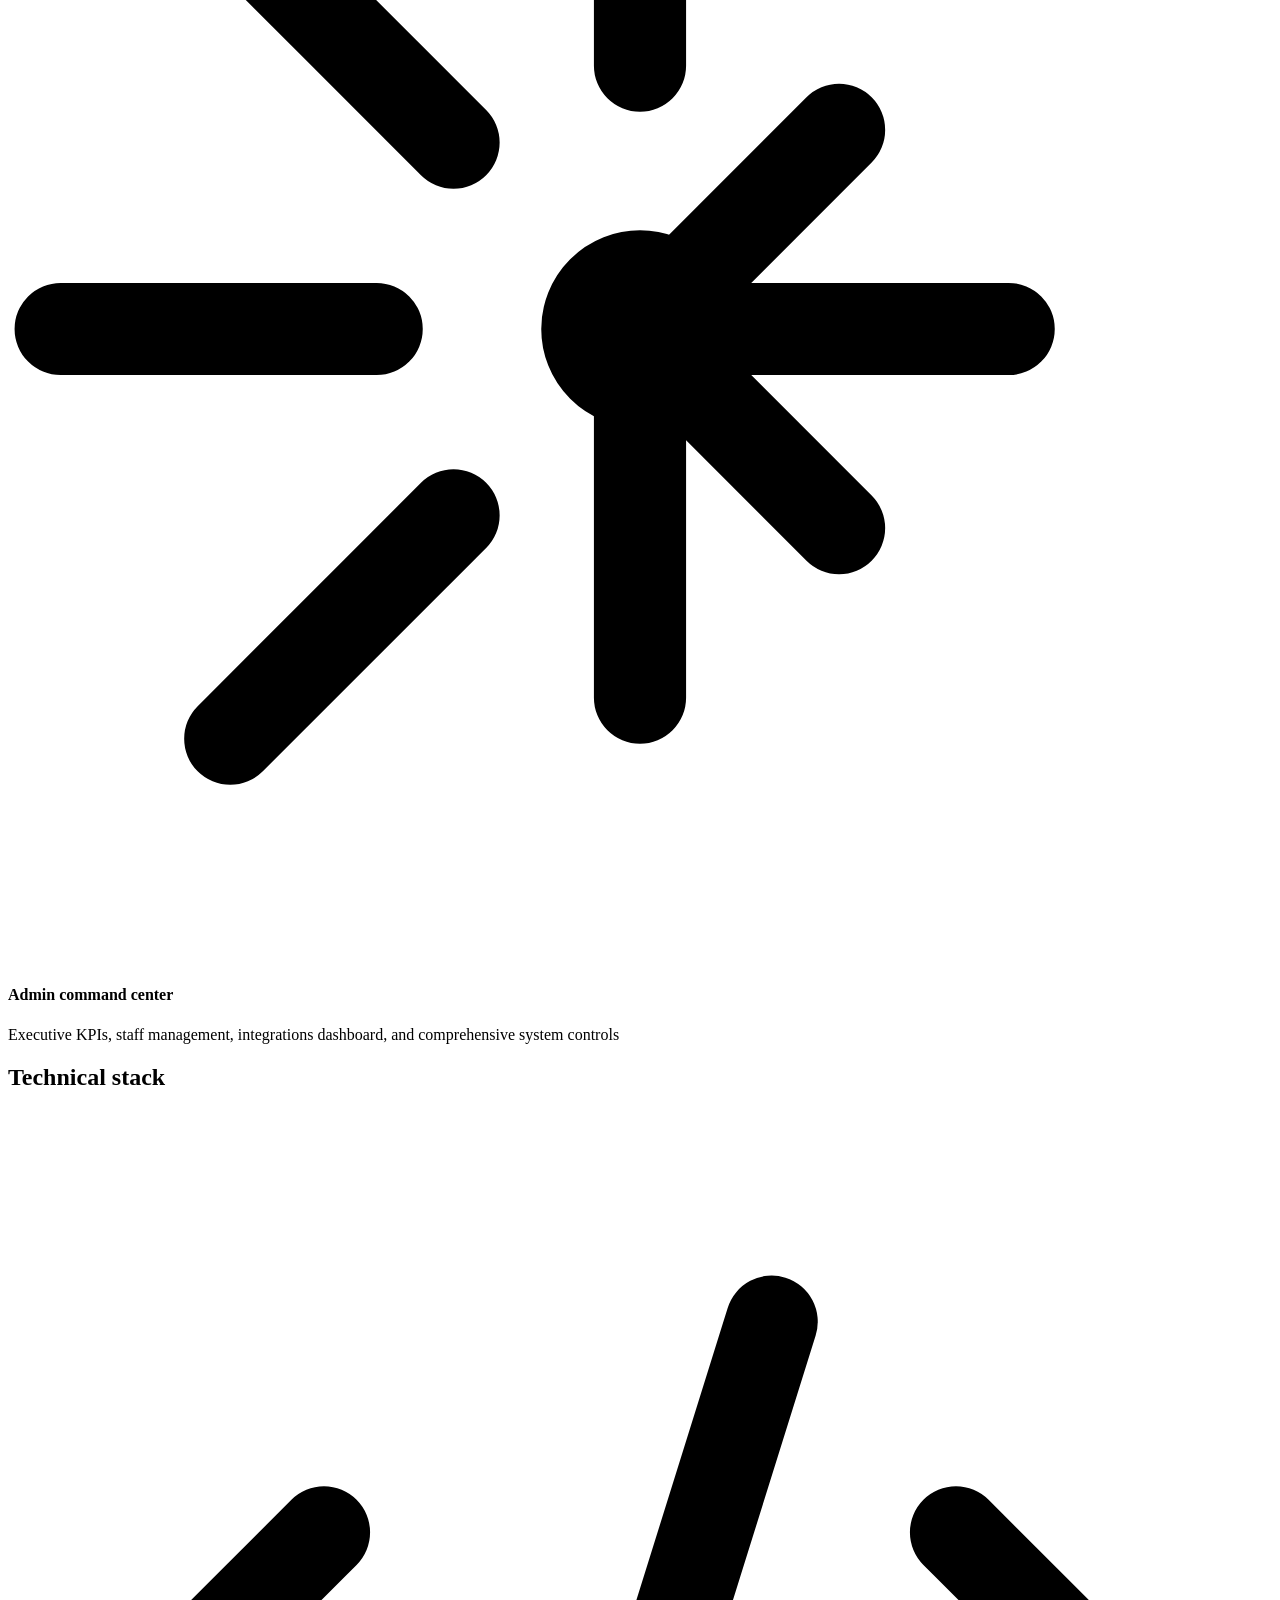
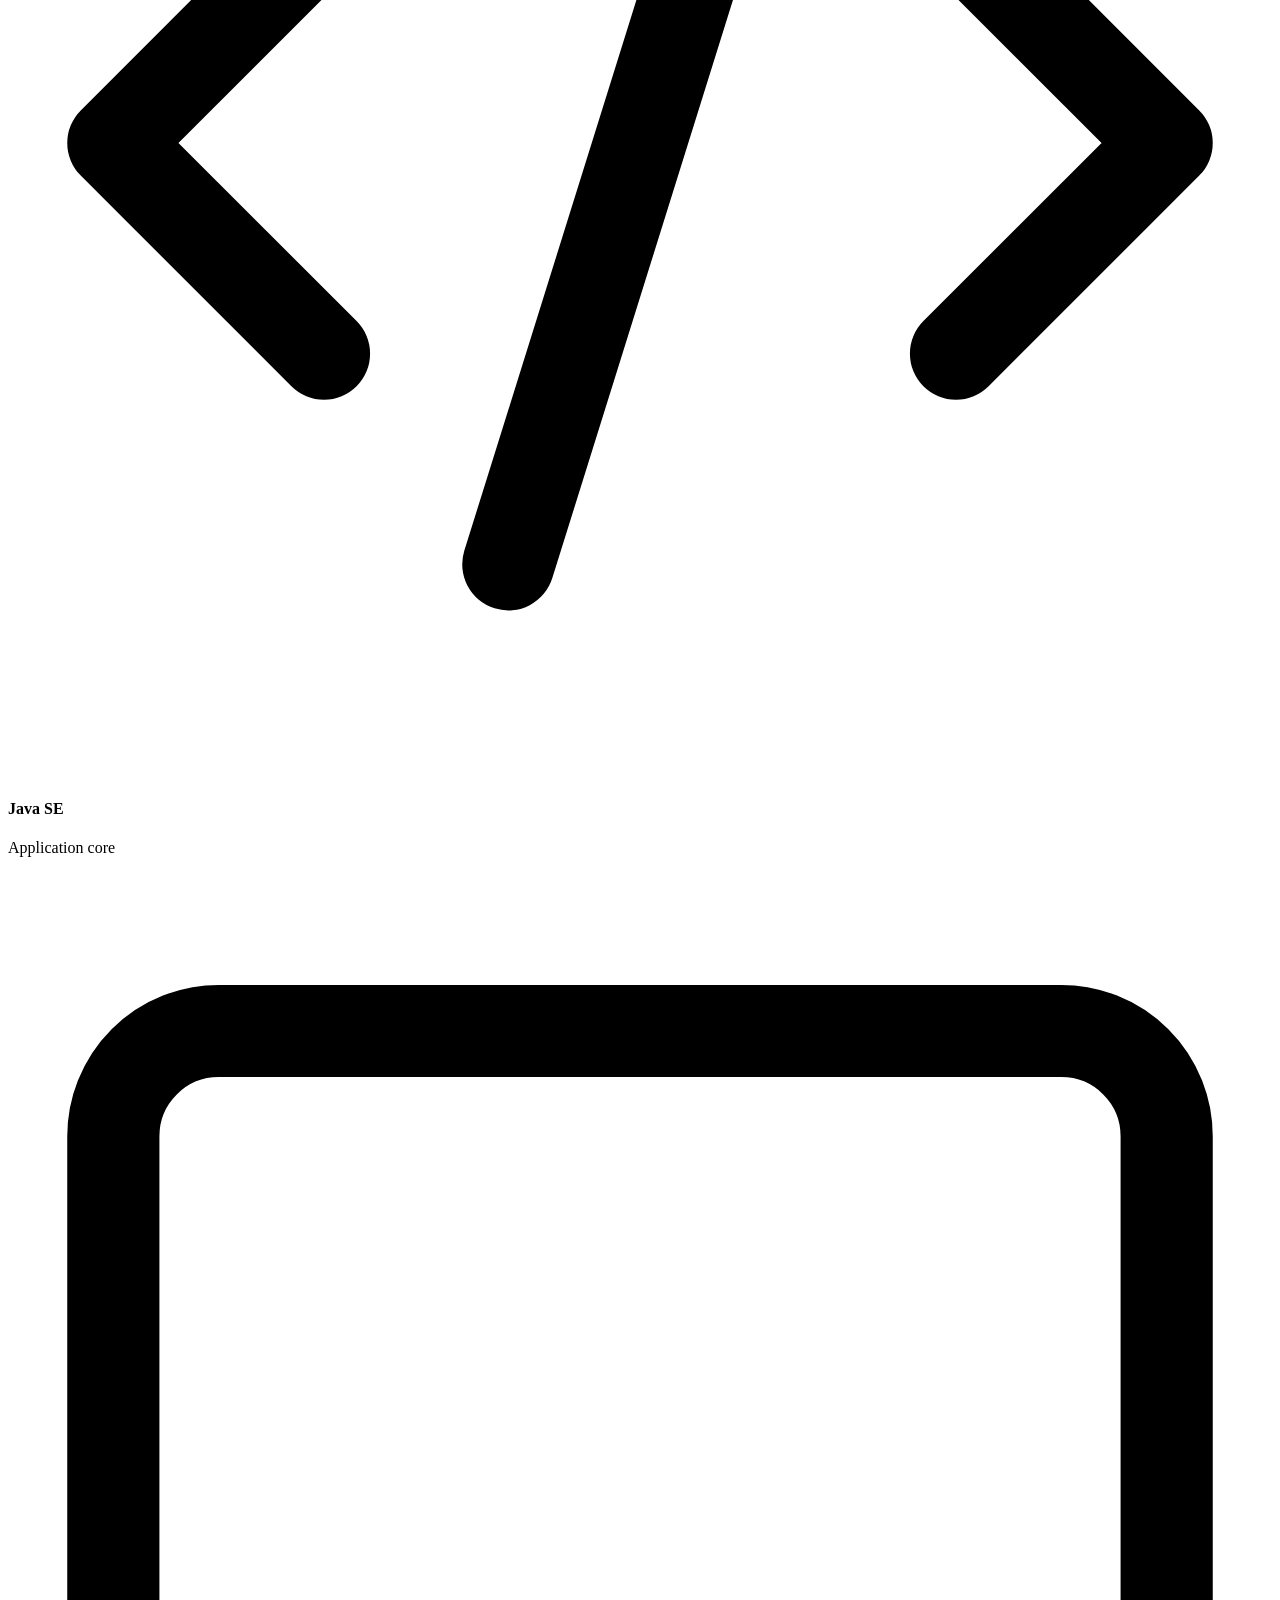
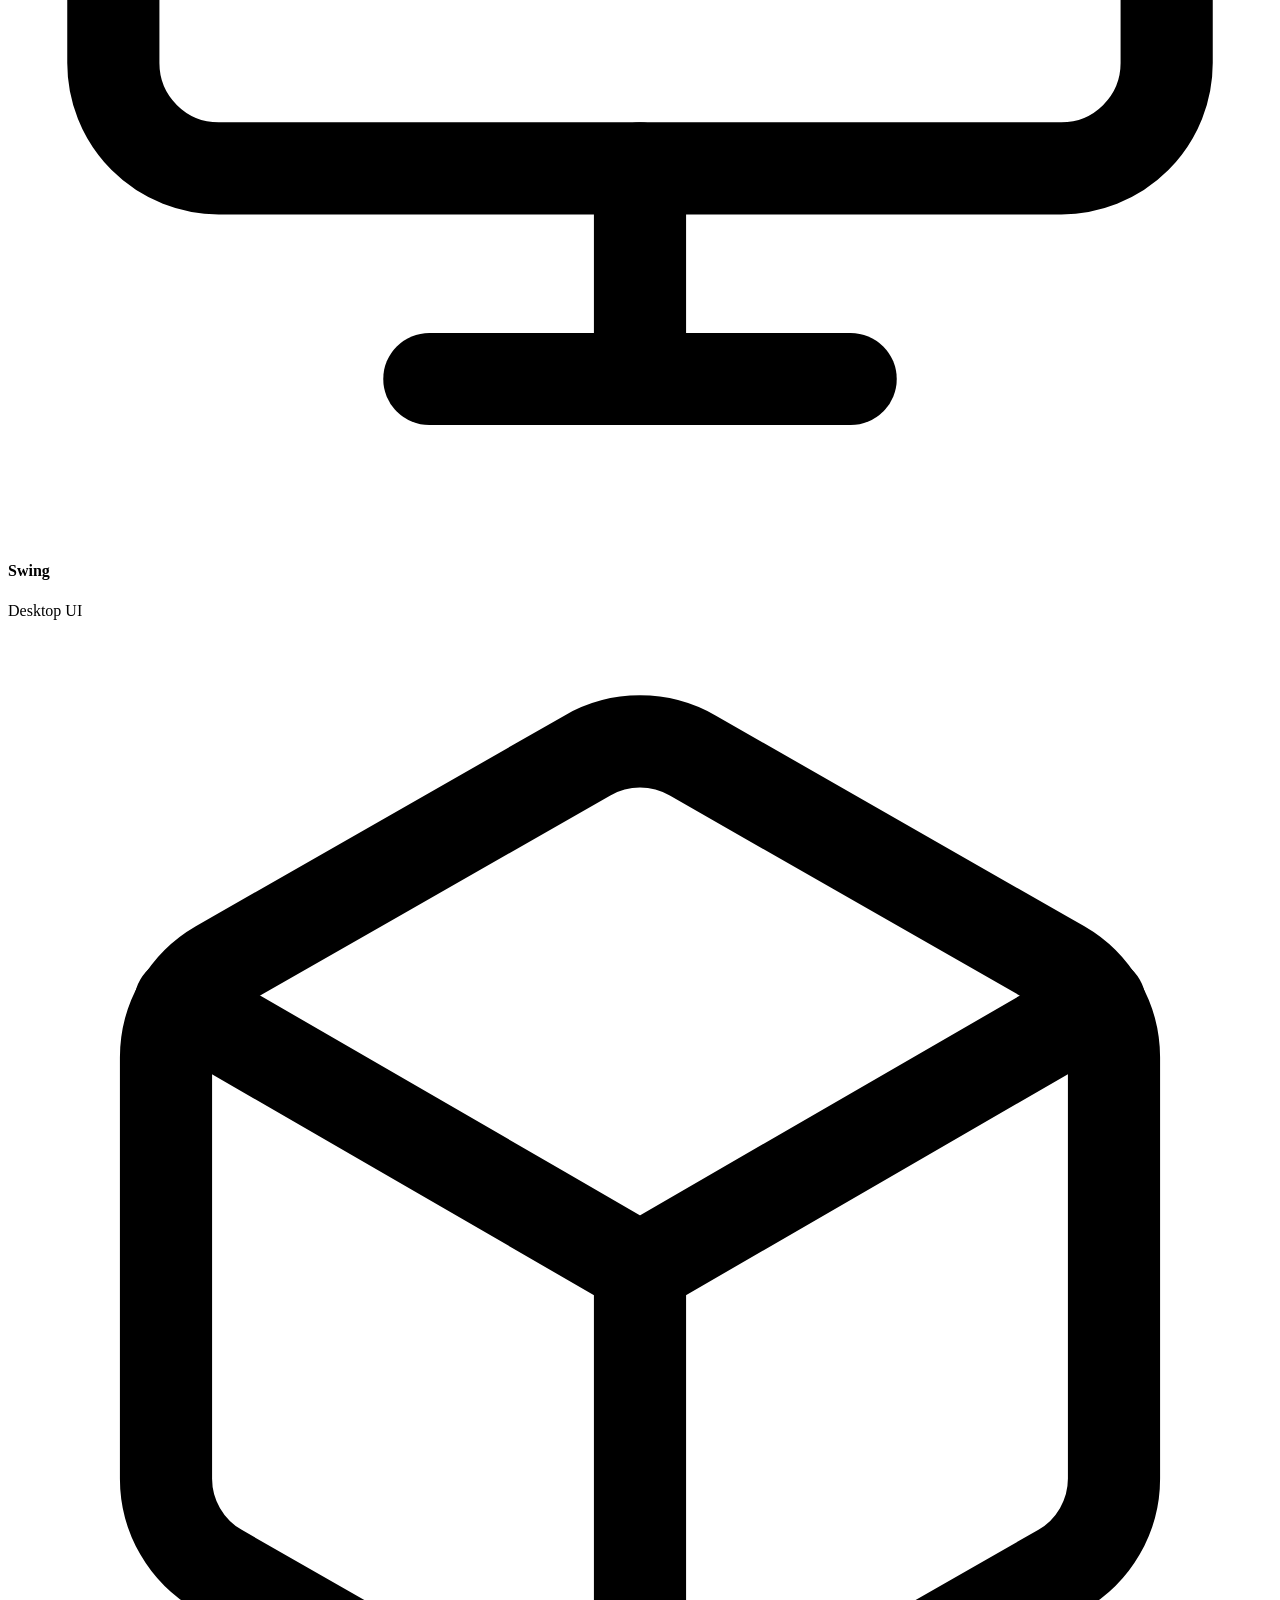
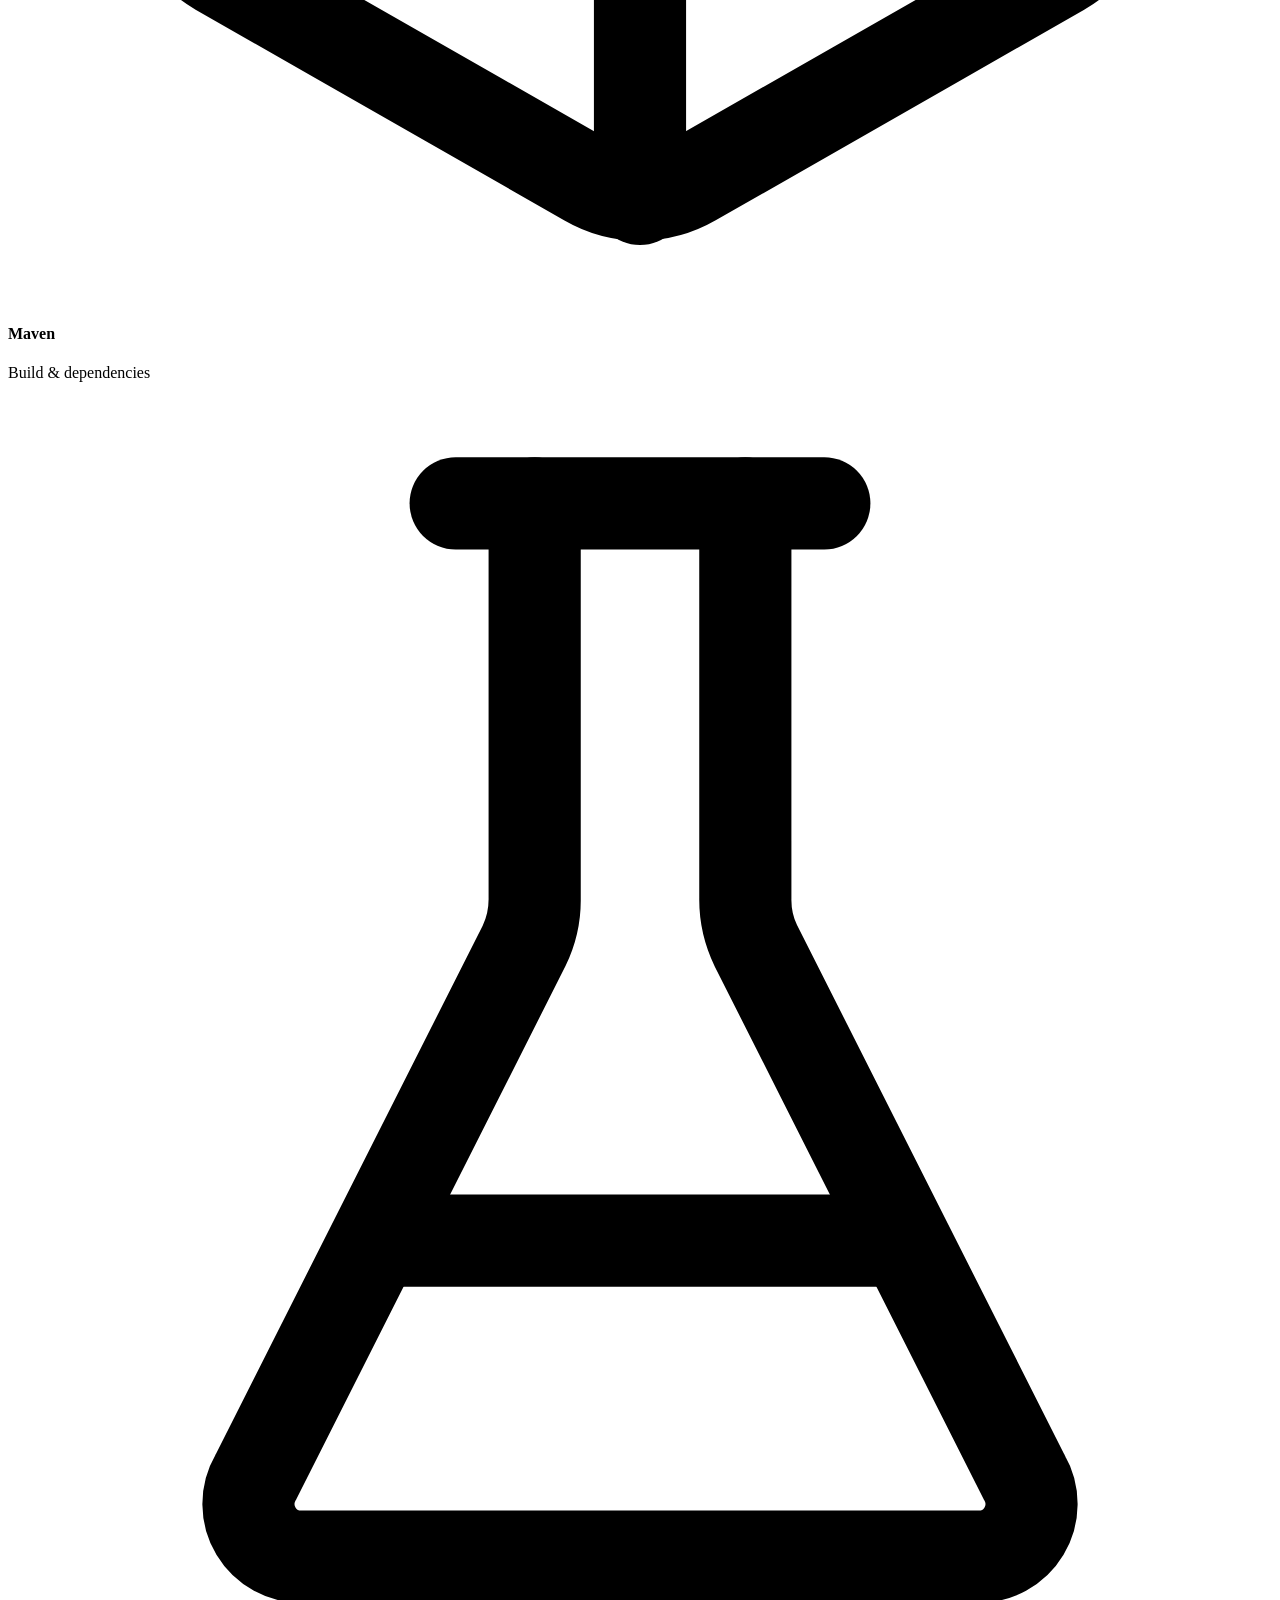
==== commit 199f5743: "Refactor project features section to display three columns instead of four, and remove unused featur" ====
--- a/site/index.html
+++ b/site/index.html
@@ -5,21 +5,21 @@
     <meta name="viewport" content="width=device-width, initial-scale=1.0">
     <link rel="icon" href="/assets/favicon.svg" type="image/svg+xml">
     <title>6 Stars - Stay & Shop Reservation System</title>
-    <link rel="stylesheet" href="/assets/css/styles.css?v=12">
+    <link rel="stylesheet" href="/assets/css/styles.css?v=13">
     <script src="/assets/js/script.js?v=8" defer></script>
     <style>
-        .project-features.project-features--four {
-            grid-template-columns: repeat(4, minmax(0, 1fr));
+        .project-features.project-features--three {
+            grid-template-columns: repeat(3, minmax(0, 1fr));
         }
 
         @media (max-width: 1024px) {
-            .project-features.project-features--four {
+            .project-features.project-features--three {
                 grid-template-columns: repeat(2, minmax(0, 1fr));
             }
         }
 
         @media (max-width: 640px) {
-            .project-features.project-features--four {
+            .project-features.project-features--three {
                 grid-template-columns: 1fr;
             }
         }
@@ -161,7 +161,7 @@
                         and shop for products all in one integrated platform.
                     </p>
                 </div>
-                <div class="project-features project-features--four">
+                <div class="project-features project-features--three">
                     <div class="feature-item js-reveal">
                         <div class="feature-icon">
                             <span class="icon-wrap" aria-hidden="true">
@@ -228,17 +228,6 @@
                             <p>Executive KPIs, staff management, integrations dashboard, and comprehensive system controls</p>
                         </div>
                     </div>
-                    <div class="feature-item js-reveal">
-                        <div class="feature-icon">
-                            <span class="icon-wrap" aria-hidden="true">
-                                <svg xmlns="http://www.w3.org/2000/svg" viewBox="0 0 24 24" fill="none" stroke="currentColor" stroke-width="1.75" stroke-linecap="round" stroke-linejoin="round"><path d="M12 8v4l3 2"/><circle cx="12" cy="12" r="9"/><path d="M9 2h.01M15 2h.01M19 5h.01M5 5h.01M21 12h.01M3 12h.01M19 19h.01M15 22h.01M9 22h.01M5 19h.01"/></svg>
-                            </span>
-                        </div>
-                        <div class="feature-content">
-                            <h4>Smart notifications</h4>
-                            <p>Email and in-app alerts for reservations, charges, shop orders, and security events</p>
-                        </div>
-                    </div>
                 </div>
             </div>
         </div>
@@ -320,6 +309,29 @@
                     </div>
                     <h4>Jira</h4>
                     <p>Bug tracking</p>
+                </div>
+            </div>
+            <div class="tech-integrations">
+                <h3 class="tech-integrations-heading">Integrations</h3>
+                <div class="tech-grid tech-grid--integrations">
+                    <div class="tech-item js-reveal">
+                        <div class="tech-icon">
+                            <span class="icon-wrap" aria-hidden="true">
+                                <svg xmlns="http://www.w3.org/2000/svg" viewBox="0 0 24 24" fill="none" stroke="currentColor" stroke-width="1.75" stroke-linecap="round" stroke-linejoin="round"><rect width="20" height="16" x="2" y="4" rx="2"/><path d="m22 7-8.97 5.07a2 2 0 0 1-2.06 0L2 7"/></svg>
+                            </span>
+                        </div>
+                        <h4>Mailgun</h4>
+                        <p>Transactional email</p>
+                    </div>
+                    <div class="tech-item js-reveal">
+                        <div class="tech-icon">
+                            <span class="icon-wrap" aria-hidden="true">
+                                <svg xmlns="http://www.w3.org/2000/svg" viewBox="0 0 24 24" fill="none" stroke="currentColor" stroke-width="1.75" stroke-linecap="round" stroke-linejoin="round"><rect width="20" height="14" x="2" y="5" rx="2"/><line x1="2" x2="22" y1="10" y2="10"/></svg>
+                            </span>
+                        </div>
+                        <h4>Stripe</h4>
+                        <p>Payments &amp; billing</p>
+                    </div>
                 </div>
             </div>
         </div>
